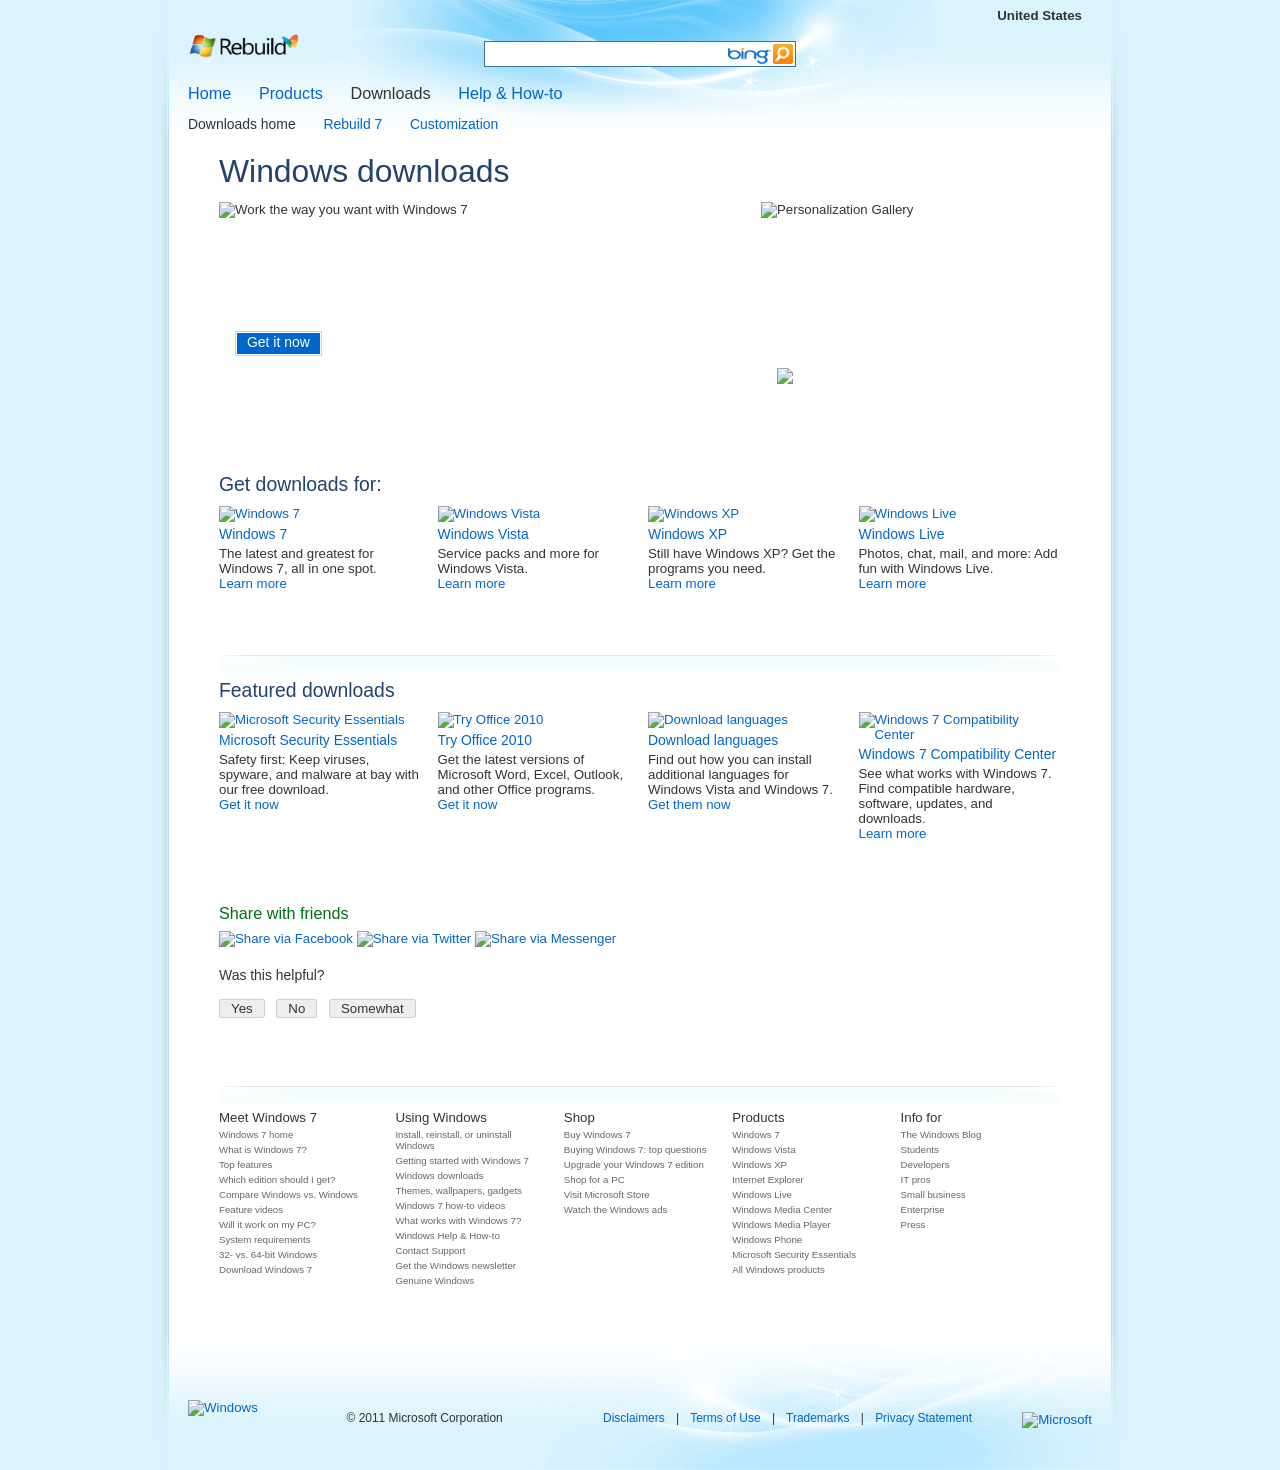
==== rebuild/downloads/index.html @ 837aa18d "Add downloads page, favicon and nav updates Add favicon and new Downloads section for the Rebuild si" ====
<!DOCTYPE html>
<html xmlns="http://www.w3.org/1999/xhtml" lang="en-US" xml:lang="en-US">
  <head>
    <title> Rebuild Downloads | The Rebuild Project </title>
    <link rel="icon" href="/favicon.ico" type="image/png">   
    <meta http-equiv="Content-Type" content="text/html; charset=utf-8" />
    <link rel="stylesheet" type="text/css" href="/styles/windows7_site_ie_ltr.css" />
    <link rel="stylesheet" type="text/css" href="/styles/downloads/15d2470f-0fcf-45e9-bf5b-c943236a61cf_126.css" />
    <link rel="stylesheet" type="text/css" href="/styles/downloads/35daffc2-97b1-4595-95f0-b94ac1653877_8.css" />
    <link rel="stylesheet" type="text/css" href="/styles/downloads/88666cc6-d578-45c8-baf0-89d3837f41c3_89.css" />
    <meta name="MS.PageId" content="369164" />
    <meta name="MS.PageVer" content="117" />
    <meta name="MS.CustomSitescope" content="[mswindowswol2dev];[mswindowswoldev]" />
    <meta name="MS.Nav.Level" content="2" />
    <meta name="MS.Nav.Channel" content="Downloads" />
    <meta name="MS.Culture" content="en-US" />
    <meta name="Search.os" content="Windows" />
    <meta name="Search.Product" content="eADQiInternet Explorer 8XVcnh" />
    <meta name="Search.Product" content="eADQiWindows 7XVcnh" />
    <meta name="Search.Product" content="eADQiWindows VistaXVcnh" />
    <meta name="Search.AppliesTo" content="WOL" />
    <meta name="Search.PageTitle" content="Windows downloads" />
    <meta name="Description" content="Get free downloads for Windows 7, Windows Vista, Windows XP, and Internet Explorer. Download Windows Live Essentials and do even more with your PC." />
  </head>
  <body>
    <div id="bodyContainer">
      <div id="bodyBorderLeft">
        <div id="bodyBorderLeftTopCap"></div>
        <div id="bodyBorderLeftBotCap"></div>
      </div>
      <div id="bodyContainerBgOutTop">
        <div id="bodyContainerBgInTop"></div>
      </div>
      <div id="bodyHeader">
        <div ms.exid="header" id="Header" logginginteractiontypeid="29">
          <a id="TopOfPageTarget"></a>
          <div id="HeaderTop">
            <div id="HeaderLocaleChooser">
              <span id="LC_CurrentLocale">United States</span>
            </div>
          </div>
          <div id="HeaderBottom">
            <div id="HeaderWinLogo">
              <a id="HeaderWinLogo_href" title="Windows" href="/">
                <img alt="Windows" width="122" height="24" src="/images/logos/rebuildblack.png" />
              </a>
            </div>
            <a id="SkipToContentPane" href="#bodyContentPane">Skip to content pane</a>
            <div class="SearchQuery">
              <form action="#" method="get" class="SearchQuery" id="IDF_SearchQueryForm_1">
                <input type="text" name="q" class="SearchQueryTextInput" title="Search this website" value="" onfocus="this.HasFocus = true;" onblur="this.HasFocus = false;" autocomplete="off" maxlength="500" />
                <input type="hidden" name="prd" class="SearchQueryFilterInput" title="" value="" maxlength="500" />
                <div class="SearchBoxBrand">
                  <img src="/images/main/gl_horizontal_grad_search.png" alt="bing" title="bing" />
                </div>
                <a class="HighContrastSearchQuerySubmit" onclick="$('#IDF_SearchQueryForm_1').submit();return false;" title="Search" href="#">
                  <img src="/images/main/gl_horizontal_grad_search.png" alt="Search" title="Search" />
                </a>
                <input type="submit" class="SearchQuerySubmit" title="Search" value="" />
                <div class="SearchQueryBoxBackgroundLevel1"> Search this website </div>
                <div class="SearchQueryBoxBackgroundLevel2"></div>
              </form>
            </div>
          </div>
        </div>
      </div>
      <div id="bodyNavBar">
        <div ms.exid="nav" ms.cid="111106" ms.cver="633" ms.nav.secondary="DownloadsV2" ms.nav.tertiary="DownloadsV2Home">
          <div class="navLine1Container">
            <div class="navMenuContainer" logginginteractiontypeid="2">
              <div class="navMenu">
                <span class="menuTitleEmpty">
                  <a class="menuTitleLink" href="/">Home​</a>
                </span>
                <!-- <span class="menuTitle">
                  <a class="menuTitleLink" href="https://web.archive.org/web/20111201091116/http://windows.microsoft.com/en-US/windows/explore">Explore Windows​</a>
                  <div class="menuTitleUnderline"></div>
                  <div class="menuGroupWrapper" logginginteractiontypeid="3">
                    <div class="menuGroupWrapperInner">
                      <div class="menuGroup">
                        <a class="menuItemLink" href="https://web.archive.org/web/20111201091116/http://windows.microsoft.com/en-US/windows/explore/get-to-know">Get to know Windows​</a>
                        <a class="menuItemLink" href="https://web.archive.org/web/20111201091116/http://windows.microsoft.com/en-US/windows/explore/photos-videos">Photos &amp; videos​</a>
                        <a class="menuItemLink" href="https://web.archive.org/web/20111201091116/http://windows.microsoft.com/en-US/windows/explore/tv-movies">TV &amp; movies​</a>
                        <a class="menuItemLink" href="https://web.archive.org/web/20111201091116/http://windows.microsoft.com/en-US/windows/explore/music">Music​</a>
                        <a class="menuItemLink" href="https://web.archive.org/web/20111201091116/http://windows.microsoft.com/en-US/windows/explore/games">Games​</a>
                        <a class="menuItemLink" href="https://web.archive.org/web/20111201091116/http://windows.microsoft.com/en-US/windows/explore/email-chat">Email &amp; chat​</a>
                        <a class="menuItemLink" href="https://web.archive.org/web/20111201091116/http://windows.microsoft.com/en-US/windows/explore/productivity">Productivity​</a>
                        <a class="menuItemLink" href="https://web.archive.org/web/20111201091116/http://windows.microsoft.com/en-US/windows/explore/pc-health">PC health​</a>
                        <a class="menuItemLink" href="https://web.archive.org/web/20111201091116/http://windows.microsoft.com/en-US/windows/explore/home-networking">Home networking​</a>
                        <a class="menuItemLink" href="https://web.archive.org/web/20111201091116/http://windows.microsoft.com/en-US/windows/explore/work-from-anywhere">Work from anywhere​</a>
                      </div>
                    </div>
                    <div class="dropdownGradientContainer">
                      <div class="dropdownGradient"></div>
                    </div>
                    <div class="menuGroupWrapperShadow"></div>
                  </div>
                </span> -->
                <span class="menuTitle">
                <a class="menuTitleLink" href="https://web.archive.org/web/20100116182746/http://windows.microsoft.com/en-US/windows/products">Products</a>
                <div class="menuTitleUnderline"></div>
                <div class="menuGroupWrapper" logginginteractiontypeid="3">
                  <div class="menuGroupWrapperInner">
                    <div class="menuGroup">
                      <a class="menuItemLink" href="/rebuild/products/rebuild7/what-is/">Rebuild 7</a>
                      <!-- <a class="menuItemLink" href="https://web.archive.org/web/20100116182746/http://windows.microsoft.com/en-US/windows-vista/products/home">Windows Vista</a>
                      <a class="menuItemLink" href="https://web.archive.org/web/20100116182746/http://windows.microsoft.com/en-US/windows/products/windows-xp">Windows XP</a>
                      <a class="menuItemLink" href="https://web.archive.org/web/20100116182746/http://windows.microsoft.com/en-US/windows/products/internet-explorer">Internet Explorer</a>
                      <a class="menuItemLink" href="https://web.archive.org/web/20100116182746/http://windows.microsoft.com/en-US/windows/products/windows-live">Windows Live</a>
                      <a class="menuItemLink" href="https://web.archive.org/web/20100116182746/http://windows.microsoft.com/en-US/windows/products/windows-phone">Windows Phone</a> -->
                    </div>
                  </div>
                  <div class="dropdownGradientContainer">
                    <div class="dropdownGradient"></div>
                  </div>
                  <div class="menuGroupWrapperShadow"></div>
                </div>
              </span>
                <!-- <span class="menuTitleEmpty">
                  <a class="menuTitleLink" href="https://web.archive.org/web/20111201091116/http://windows.microsoft.com/en-US/windows/shop">Shop​</a>
                </span> -->
                <span class="menuTitle">
                  <a class="menuTitleLinkSelected" href="https://web.archive.org/web/20111201091116/http://windows.microsoft.com/en-US/windows/downloads">Downloads​</a>
                  <div class="menuTitleUnderline"></div>
                  <div class="menuGroupWrapper" logginginteractiontypeid="3">
                    <div class="menuGroupWrapperInner">
                      <div class="menuGroup">
                        <a class="menuItemLinkSelected" href="/rebuild/downloads/">Download center</a>
                        <a class="menuItemLink" href="/rebuild/downloads/rebuild-7/">Rebuild 7</a>
                        <a class="menuItemLink" href="/rebuild/downloads/customization/">Customization</a>
                      </div>
                      <!-- <div class="menuGroupAdditional">
                        <a class="menuItemLink" href="https://web.archive.org/web/20111201091116/http://windows.microsoft.com/en-US/internet-explorer/downloads/ie">Internet Explorer​</a>
                      </div> -->
                      <!-- <div class="menuGroupAdditional">
                        <a class="menuItemLink" href="https://web.archive.org/web/20111201091116/http://windows.microsoft.com/en-US/windows/downloads/personalize">Personalization Gallery home​</a>
                        <a class="menuItemLink" href="https://web.archive.org/web/20111201091116/http://windows.microsoft.com/en-US/windows/downloads/personalize/themes">Windows 7 themes​</a>
                        <a class="menuItemLink" href="https://web.archive.org/web/20111201091116/http://windows.microsoft.com/en-US/windows/downloads/personalize/wallpaper-desktop-background">Desktop backgrounds​</a>
                        <a class="menuItemLink" href="https://web.archive.org/web/20111201091116/http://windows.microsoft.com/en-US/windows/downloads/personalize/gadgets">Gadgets​</a>
                      </div> -->
                      <!-- <div class="menuGroupAdditional">
                        <a class="menuItemLink" href="https://web.archive.org/web/20111201091116/http://windows.microsoft.com/en-US/windows/downloads/languages">Languages​</a>
                      </div> -->
                      <div class="menuGroupAdditional">
                        <a class="menuItemLink" href="/rebuild/downloads/service-packs/">Service Packs</a>
                      </div>
                    </div>
                    <div class="dropdownGradientContainer">
                      <div class="dropdownGradient"></div>
                    </div>
                    <div class="menuGroupWrapperShadow"></div>
                  </div>
                </span>
                <span class="menuTitle">
                  <a class="menuTitleLink" href="https://web.archive.org/web/20111201091116/http://windows.microsoft.com/en-US/windows/help">Help &amp; How-to​</a>
                  <div class="menuTitleUnderline"></div>
                  <div class="menuGroupWrapper" logginginteractiontypeid="3">
                    <div class="menuGroupWrapperInner">
                      <div class="menuGroup">
                        <a class="menuItemLink" href="https://web.archive.org/web/20111201091116/http://windows.microsoft.com/en-US/windows7/help">Windows 7​</a>
                        <a class="menuItemLink" href="https://web.archive.org/web/20111201091116/http://windows.microsoft.com/en-US/windows-vista/help">Windows Vista​</a>
                        <a class="menuItemLink" href="https://web.archive.org/web/20111201091116/http://windows.microsoft.com/en-US/windows/help/windows-xp">Windows XP​</a>
                        <a class="menuItemLink" href="https://web.archive.org/web/20111201091116/http://windows.microsoft.com/en-US/internet-explorer/help">Internet Explorer​</a>
                        <a class="menuItemLink" href="https://web.archive.org/web/20111201091116/http://explore.live.com/windows-live-help-center">Windows Live​</a>
                        <a class="menuItemLink" href="https://web.archive.org/web/20111201091116/http://windows.microsoft.com/en-US/windows/help/windows-media-center">Windows Media Center​</a>
                        <a class="menuItemLink" href="https://web.archive.org/web/20111201091116/http://windows.microsoft.com/en-US/windows/help/windows-media-player/using">Windows Media Player​</a>
                        <a class="menuItemLink" href="https://web.archive.org/web/20111201091116/http://www.microsoft.com/windowsphone/en-us/howto/wp7/default.aspx">Windows Phone​</a>
                        <a class="menuItemLink" href="https://web.archive.org/web/20111201091116/http://windows.microsoft.com/en-US/windows/products/security-essentials/support">Microsoft Security Essentials​</a>
                      </div>
                      <div class="menuGroupAdditional">
                        <a class="menuItemLink" href="https://web.archive.org/web/20111201091116/http://windows.microsoft.com/en-US/windows/help/community">Windows Community​</a>
                      </div>
                      <div class="menuGroupAdditional">
                        <a class="menuItemLink" href="https://web.archive.org/web/20111201091116/http://windows.microsoft.com/en-US/windows/help/accessibility">Windows Accessibility​</a>
                      </div>
                    </div>
                    <div class="dropdownGradientContainer">
                      <div class="dropdownGradient"></div>
                    </div>
                    <div class="menuGroupWrapperShadow"></div>
                  </div>
                </span>
              </div>
            </div>
          </div>
          <div class="navLine2Container">
            <div class="navMenuContainer" logginginteractiontypeid="28">
              <div class="navMenu">
                <span class="menuTitleEmpty">
                  <a class="menuTitleLinkSelected" href="https://web.archive.org/web/20111201091116/http://windows.microsoft.com/en-US/windows/downloads">Downloads home​</a>
                </span>
                <span class="menuTitleEmpty">
                  <a class="menuTitleLink" href="/rebuild/downloads/rebuild-7/">Rebuild 7​</a>
                </span>
                <span class="menuTitleEmpty">
                  <a class="menuTitleLink" href="/rebuild/downloads/customization/">Customization​</a>
                </span>
                <!-- <span class="menuTitleEmpty">
                  <a class="menuTitleLink" href="https://web.archive.org/web/20111201091116/http://windows.microsoft.com/en-US/windows/downloads/windows-xp">Windows XP​</a>
                </span>
                <span class="menuTitleEmpty">
                  <a class="menuTitleLink" href="https://web.archive.org/web/20111201091116/http://windows.microsoft.com/en-US/windows/downloads/windows-live">Windows Live​</a>
                </span> -->
              </div>
            </div>
          </div>
        </div>
      </div>
      <div id="bodyContentPane">
        <form action="/web/20111201091116/http://windows.microsoft.com/en-US/windows/downloads" id="aspnetForm" method="post" name="aspnetForm">
          <input type="hidden" name="__VIEWSTATE" id="__VIEWSTATE" value="/wEPDwUKMTQ0NzY0OTYxOWRk2D5oQDyf9hIKgRSXv61niWr+O30=" />
          <script src="https://web.archive.org/web/20111201091116js_/http://ajax.microsoft.com/ajax/4.0/1/MicrosoftAjax.js" type="text/javascript"></script>
          <script src="https://web.archive.org/web/20111201091116js_/http://ajax.aspnetcdn.com/ajax/jQuery/jquery-1.5.2.min.js" type="text/javascript"></script>
          <script src="/web/20111201091116js_/http://windows.microsoft.com/Scripts/3.2/s_code.js" type="text/javascript"></script>
          <script src="/web/20111201091116js_/http://windows.microsoft.com/Scripts/3.2/webtrends.js" type="text/javascript"></script>
          <script src="/web/20111201091116js_/http://windows.microsoft.com/Scripts/3.2/wol.cookies.js" type="text/javascript"></script>
          <script src="/web/20111201091116js_/http://windows.microsoft.com/Scripts/3.2/wol.common.js?v=3.4.1" type="text/javascript"></script>
          <script src="https://web.archive.org/web/20111201091116js_/http://js.microsoft.com/library/svy/windows/broker.js" type="text/javascript"></script>
          <script src="https://web.archive.org/web/20111201091116js_/http://ads1.msn.com/library/dap.js" type="text/javascript"></script>
          <input type="hidden" name="__EVENTVALIDATION" id="__EVENTVALIDATION" value="/wEWBgKcwsDoDwL12pCiDQLnpIGsAgK3muPnAwLngo9LApCa+N0NSOCfHbH0yUdIpiIZyTRK1WPGNrY=" />
          <div class="sectionTop" id="S01">
            <div id="ctl00_FormlessContentPlaceholder_ContentPlaceholder_C01" class="containerFullWidth">
              <div class="PageTitle">
                <h1 class="PageTitle" id="IDF_SystemTitleElement_1">Windows downloads</h1>
              </div>
            </div>
          </div>
          <div class="sectionMiddle" id="S02">
            <div id="ctl00_FormlessContentPlaceholder_ContentPlaceholder_C02" class="containerReadingNear">
              <div class="contentContainer" ms.exid="render" ms.cid="603263" ms.cver="67">
                <script type="text/javascript">
                  //
                  < ![CDATA[link_expandAllText = 'Show all'; link_collapseAllText = 'Hide all';
                      //]]>
                </script>
                <div class="topic_body_full contentPiece">
                  <div class="section_oly" style="width:527px;">
                    <div class="section_oly-min-height" style="height:250px;"></div>
                    <div class="section_oly-bg" style="height:250px;">
                      <img class="embedObject" src="https://web.archive.org/web/20111201091116im_/http://res2.windows.microsoft.com/resbox/en/Windows 7/main/96f5bc09-0d8f-4993-b92e-761df80194b1_13.jpg" alt="Work the way you want with Windows 7" title="Work the way you want with Windows 7" height="250" width="527" data-id="pageContainer2_ID0EBBDBBBBA" />
                    </div>
                    <div style="min-height:250px;">
                      <div class="section_oly-aml section_oly-aml-near section_oly-aml-light" title="">
                        <h3 class="title_section">
                          <span class="para lastElement">
                            <br /> Work the way <br />you want with <br />
                            <span class="notLocalizable">Windows 7</span>
                            <br />
                            <br />
                          </span>
                        </h3>
                        <span class="section_section-button-standard button lastElement">
                          <a href="https://web.archive.org/web/20111201091116/http://windows.microsoft.com/en-US/windows/shop" class="navigationLink" data-id="pageContainer2_ID0EBBBBBBBBBA">Get it now</a>
                        </span>
                      </div>
                    </div>
                    <div class="section_oly-min-height-clear"></div>
                  </div>
                </div>
              </div>
            </div>
            <div id="ctl00_FormlessContentPlaceholder_ContentPlaceholder_C03" class="containerRelatedFar">
              <div class="contentContainer" ms.exid="render" ms.cid="593285" ms.cver="94">
                <script type="text/javascript">
                  //
                  < ![CDATA[link_expandAllText = 'Show all'; link_collapseAllText = 'Hide all';
                      //]]>
                </script>
                <div class="topic_body_full contentPiece">
                  <div class="section_oly" style="width:290px;">
                    <div class="section_oly-min-height" style="height:250px;"></div>
                    <div class="section_oly-bg" style="height:250px;">
                      <img class="embedObject" src="https://web.archive.org/web/20111201091116im_/http://res2.windows.microsoft.com/resbox/en/Windows 7/main/4cf6ea38-de23-4d13-84ab-5b7cd56ab67f_67.jpg" alt="Personalization Gallery" title="Personalization Gallery" height="250" width="290" data-id="pageContainer3_ID0EBBDBBBBA" />
                    </div>
                    <div style="min-height:250px;">
                      <div class="section_oly-aml section_oly-aml-full section_oly-aml-light" title="">
                        <div class="para lastElement lastElement">
                          <br />
                          <br />
                          <br />
                          <br />
                          <br />
                          <br />
                          <br />
                          <br />
                          <br />
                          <br />
                          <img class="embedObject" src="https://web.archive.org/web/20111201091116im_/http://res1.windows.microsoft.com/resbox/en-US/Windows 7/main/4ebf7f5e-0cbf-4a19-a89d-f812c5d7704a_0.png" alt="Arrow icon" title="Arrow icon" height="12" width="12" data-id="pageContainer3_ID0EKBBBBBBA" />
                          <a href="https://web.archive.org/web/20111201091116/http://windows.microsoft.com/en-US/windows/downloads/personalize" class="navigationLink" data-id="pageContainer3_ID0EIBBBBBBA">Personalization Gallery</a>
                          <br /> Find <a href="https://web.archive.org/web/20111201091116/http://windows.microsoft.com/en-US/windows/downloads/personalize/gadgets" class="navigationLink" data-id="pageContainer3_ID0EFBBBBBBA">gadgets</a>, <a href="https://web.archive.org/web/20111201091116/http://windows.microsoft.com/en-US/windows/downloads/personalize/themes" class="navigationLink" data-id="pageContainer3_ID0EDBBBBBBA">themes</a>, and <a href="https://web.archive.org/web/20111201091116/http://windows.microsoft.com/en-US/windows/downloads/personalize/wallpaper-desktop-background" class="navigationLink" data-id="pageContainer3_ID0EBBBBBBBA">wallpapers</a>.
                        </div>
                      </div>
                    </div>
                    <div class="section_oly-min-height-clear"></div>
                  </div>
                </div>
              </div>
            </div>
          </div>
          <div class="sectionBottom" id="S03">
            <div id="ctl00_FormlessContentPlaceholder_ContentPlaceholder_C04" class="containerFullWidth">
              <div class="contentContainer" ms.exid="render" ms.cid="603697" ms.cver="69">
                <script type="text/javascript">
                  //
                  < ![CDATA[link_expandAllText = 'Show all'; link_collapseAllText = 'Hide all';
                      //]]>
                </script>
                <div class="topic_body_full contentPiece">
                  <div class="section sectionNormal">
                    <h2 class="title_section"> Get downloads for:</h2>
                    <div class=""></div>
                  </div>
                  <div class="defaultTableBlock">
                    <table class="section_section-grid-4col-near grid-near" summary="">
                      <tbody>
                        <tr>
                          <td class="grid grid-first">
                            <div class="section_section-product">
                              <div class="image">
                                <a href="https://web.archive.org/web/20111201091116/http://windows.microsoft.com/en-US/windows/downloads/windows-7" class="navigationLink" data-id="pageContainer4_ID0EBBBDHBJBBA">
                                  <img class="embedObject" src="https://web.archive.org/web/20111201091116im_/http://res1.windows.microsoft.com/resbox/en/Windows 7/main/70f50ccb-dbe0-45f0-9d55-f6d79910ab64_7.jpg" alt="Windows 7" title="Windows 7" height="112" width="192" data-id="pageContainer4_ID0EBDBBBDHBJBBA" />
                                </a>
                              </div>
                              <h2 class="title_section">
                                <span class="phrase">
                                  <a href="https://web.archive.org/web/20111201091116/http://windows.microsoft.com/en-US/windows/downloads/windows-7" class="navigationLink" data-id="pageContainer4_ID0EBBFHBJBBA">
                                    <span class="notLocalizable">Windows 7</span>
                                  </a>
                                </span>
                              </h2>
                              <p class="description"> The latest and greatest for <span class="notLocalizable">Windows 7</span>, all in one spot. <br />
                                <a href="https://web.archive.org/web/20111201091116/http://windows.microsoft.com/en-US/windows/downloads/windows-7" class="navigationLink" data-id="pageContainer4_ID0EABHBJBBA">Learn more</a>
                              </p>
                            </div>
                          </td>
                          <td class="grid grid-mid">
                            <div class="section_section-product">
                              <div class="image">
                                <a href="https://web.archive.org/web/20111201091116/http://windows.microsoft.com/en-US/windows/downloads/windows-vista" class="navigationLink" data-id="pageContainer4_ID0EBBBDFBJBBA">
                                  <img class="embedObject" src="https://web.archive.org/web/20111201091116im_/http://res1.windows.microsoft.com/resbox/en/Windows 7/main/17b0ec9c-6138-4f44-9f03-08f98db1cb38_7.jpg" alt="Windows Vista" title="Windows Vista" height="112" width="192" data-id="pageContainer4_ID0EBDBBBDFBJBBA" />
                                </a>
                              </div>
                              <h2 class="title_section">
                                <span class="phrase">
                                  <a href="https://web.archive.org/web/20111201091116/http://windows.microsoft.com/en-US/windows/downloads/windows-vista" class="navigationLink" data-id="pageContainer4_ID0EBBFFBJBBA">
                                    <span class="notLocalizable">Windows Vista</span>
                                  </a>
                                </span>
                              </h2>
                              <p class="description"> Service packs and more for <span class="notLocalizable">Windows Vista</span>. <br />
                                <a href="https://web.archive.org/web/20111201091116/http://windows.microsoft.com/en-US/windows/downloads/windows-vista" class="navigationLink" data-id="pageContainer4_ID0EABFBJBBA">Learn more</a>
                              </p>
                            </div>
                          </td>
                          <td class="grid grid-mid">
                            <div class="section_section-product">
                              <div class="image">
                                <a href="https://web.archive.org/web/20111201091116/http://windows.microsoft.com/en-US/windows/downloads/windows-xp" class="navigationLink" data-id="pageContainer4_ID0EBBBDDBJBBA">
                                  <img class="embedObject" src="https://web.archive.org/web/20111201091116im_/http://res2.windows.microsoft.com/resbox/en/Windows 7/main/1f5d736c-8b56-4546-9d14-5518494bfaed_7.jpg" alt="Windows XP" title="Windows XP" height="112" width="192" data-id="pageContainer4_ID0EBDBBBDDBJBBA" />
                                </a>
                              </div>
                              <h2 class="title_section">
                                <span class="phrase">
                                  <a href="https://web.archive.org/web/20111201091116/http://windows.microsoft.com/en-US/windows/downloads/windows-xp" class="navigationLink" data-id="pageContainer4_ID0EBBFDBJBBA">
                                    <span class="notLocalizable">Windows XP</span>
                                  </a>
                                </span>
                              </h2>
                              <p class="description"> Still have <span class="notLocalizable">Windows XP</span>? Get the programs you need. <br />
                                <a href="https://web.archive.org/web/20111201091116/http://windows.microsoft.com/en-US/windows/downloads/windows-xp" class="navigationLink" data-id="pageContainer4_ID0EABDBJBBA">Learn more</a>
                              </p>
                            </div>
                          </td>
                          <td class="grid grid-last">
                            <div class="section_section-product">
                              <div class="image">
                                <a href="https://web.archive.org/web/20111201091116/http://windows.microsoft.com/en-US/windows/downloads/windows-live" class="navigationLink" data-id="pageContainer4_ID0EBBBDBBJBBA">
                                  <img class="embedObject" src="https://web.archive.org/web/20111201091116im_/http://res1.windows.microsoft.com/resbox/en/Windows 7/main/eb2edde9-44cf-4acb-9e6a-bd77eec0d513_7.jpg" alt="Windows Live" title="Windows Live" height="112" width="192" data-id="pageContainer4_ID0EBDBBBDBBJBBA" />
                                </a>
                              </div>
                              <h2 class="title_section">
                                <span class="phrase">
                                  <a href="https://web.archive.org/web/20111201091116/http://windows.microsoft.com/en-US/windows/downloads/windows-live" class="navigationLink" data-id="pageContainer4_ID0EBBFBBJBBA">
                                    <span class="notLocalizable">Windows Live</span>
                                  </a>
                                </span>
                              </h2>
                              <p class="description"> Photos, chat, mail, and more: Add fun with <span class="notLocalizable">Windows Live</span>. <br />
                                <a href="https://web.archive.org/web/20111201091116/http://windows.microsoft.com/en-US/windows/downloads/windows-live" class="navigationLink" data-id="pageContainer4_ID0EABBBJBBA">Learn more</a>
                              </p>
                            </div>
                          </td>
                        </tr>
                      </tbody>
                    </table>
                  </div>
                  <div class="section-gradient-top">
                    <div class="nearCap"></div>
                    <div class="farCap"></div>
                  </div>
                  <div class="section sectionNormal">
                    <h2 class="title_section">Featured downloads</h2>
                    <div class=""></div>
                  </div>
                  <div class="defaultTableBlock">
                    <table class="section_section-grid-4col-near grid-near" summary="">
                      <tbody>
                        <tr>
                          <td class="grid grid-first">
                            <div class="section_section-product">
                              <div class="image">
                                <a href="https://web.archive.org/web/20111201091116/http://go.microsoft.com/fwlink/?LinkId=169198" class="navigationLink" data-id="pageContainer4_ID0EBBBDHBDBBA">
                                  <img class="embedObject" src="https://web.archive.org/web/20111201091116im_/http://res2.windows.microsoft.com/resbox/en/Windows 7/main/9618c1d5-6da8-47f2-b060-fce28fa42c07_17.jpg" alt="Microsoft Security Essentials" title="Microsoft Security Essentials" height="112" width="192" data-id="pageContainer4_ID0EBDBBBDHBDBBA" />
                                </a>
                              </div>
                              <h2 class="title_section">
                                <span class="phrase">
                                  <a href="https://web.archive.org/web/20111201091116/http://go.microsoft.com/fwlink/?LinkId=169198" class="navigationLink" data-id="pageContainer4_ID0EBBFHBDBBA">
                                    <span class="notLocalizable">Microsoft</span> Security Essentials </a>
                                </span>
                              </h2>
                              <p class="description"> Safety first: Keep viruses, spyware, and malware at bay with our free download. <br />
                                <a href="https://web.archive.org/web/20111201091116/http://go.microsoft.com/fwlink/?LinkId=169198" class="navigationLink" data-id="pageContainer4_ID0EABHBDBBA">Get it now</a>
                              </p>
                            </div>
                          </td>
                          <td class="grid grid-mid">
                            <div class="section_section-product">
                              <div class="image">
                                <a href="https://web.archive.org/web/20111201091116/http://go.microsoft.com/fwlink/?LinkID=178655" class="navigationLink" data-id="pageContainer4_ID0EBBBDFBDBBA">
                                  <img class="embedObject" src="https://web.archive.org/web/20111201091116im_/http://res1.windows.microsoft.com/resbox/en/Windows 7/main/869e10bd-d045-4447-aa71-2155f60197cc_19.jpg" alt="Try Office 2010" title="Try Office 2010" height="112" width="192" data-id="pageContainer4_ID0EBDBBBDFBDBBA" />
                                </a>
                              </div>
                              <h2 class="title_section">
                                <span class="phrase">
                                  <a href="https://web.archive.org/web/20111201091116/http://go.microsoft.com/fwlink/?LinkID=178655" class="navigationLink" data-id="pageContainer4_ID0EBBFFBDBBA"> Try Office 2010</a>
                                </span>
                              </h2>
                              <p class="description"> Get the latest versions of <span class="notLocalizable">Microsoft</span> Word, <span class="notLocalizable">Excel</span>, <span class="notLocalizable">Outlook</span>, and other Office programs. <br />
                                <a href="https://web.archive.org/web/20111201091116/http://go.microsoft.com/fwlink/?LinkID=178655" class="navigationLink" data-id="pageContainer4_ID0EABFBDBBA">Get it now</a>
                              </p>
                            </div>
                          </td>
                          <td class="grid grid-mid">
                            <div class="section_section-product">
                              <div class="image">
                                <a href="https://web.archive.org/web/20111201091116/http://windows.microsoft.com/en-US/windows/downloads/languages" class="navigationLink" data-id="pageContainer4_ID0EBBBDDBDBBA">
                                  <img class="embedObject" src="https://web.archive.org/web/20111201091116im_/http://res2.windows.microsoft.com/resbox/en/Windows 7/main/9b69eb27-6083-43ad-81c7-ef811fd89a92_6.jpg" alt="Download languages" title="Download languages" height="112" width="192" data-id="pageContainer4_ID0EBDBBBDDBDBBA" />
                                </a>
                              </div>
                              <h2 class="title_section">
                                <span class="phrase">
                                  <a href="https://web.archive.org/web/20111201091116/http://windows.microsoft.com/en-US/windows/downloads/languages" class="navigationLink" data-id="pageContainer4_ID0EBBFDBDBBA"> Download languages</a>
                                </span>
                              </h2>
                              <p class="description"> Find out how you can install additional languages for <span class="notLocalizable">Windows Vista</span> and <span class="notLocalizable">Windows 7</span>. <br />
                                <a href="https://web.archive.org/web/20111201091116/http://windows.microsoft.com/en-US/windows/downloads/languages" class="navigationLink" data-id="pageContainer4_ID0EABDBDBBA">Get them now</a>
                              </p>
                            </div>
                          </td>
                          <td class="grid grid-last">
                            <div class="section_section-product">
                              <div class="image">
                                <a href="https://web.archive.org/web/20111201091116/http://go.microsoft.com/fwlink/?LinkID=207129" class="navigationLink" data-id="pageContainer4_ID0EBBBDBBDBBA">
                                  <img class="embedObject" src="https://web.archive.org/web/20111201091116im_/http://res2.windows.microsoft.com/resbox/en/Windows 7/main/c29603a6-bac6-4622-a914-035abdc13a6d_20.jpg" alt="Windows 7 Compatibility Center" title="Windows 7 Compatibility Center" height="112" width="192" data-id="pageContainer4_ID0EBDBBBDBBDBBA" />
                                </a>
                              </div>
                              <h2 class="title_section">
                                <span class="phrase">
                                  <a href="https://web.archive.org/web/20111201091116/http://go.microsoft.com/fwlink/?LinkID=207129" class="navigationLink" data-id="pageContainer4_ID0EBBFBBDBBA">
                                    <span class="notLocalizable">Windows 7</span> Compatibility Center </a>
                                </span>
                              </h2>
                              <p class="description"> See what works with <span class="notLocalizable">Windows 7</span>. Find compatible hardware, software, updates, and downloads. <br />
                                <a href="https://web.archive.org/web/20111201091116/http://go.microsoft.com/fwlink/?LinkID=207129" class="navigationLink" data-id="pageContainer4_ID0EABBBDBBA">Learn more</a>
                              </p>
                            </div>
                          </td>
                        </tr>
                      </tbody>
                    </table>
                  </div>
                  <div class="section sectionNormal lastElement">
                    <div class="">
                      <div class="section sectionNormal lastElement">
                        <h3 class="title_section"> Share with friends </h3>
                        <div class="">
                          <p class="para lastElement">
                            <a href="https://web.archive.org/web/20111201091116/http://www.facebook.com/sharer.php?u=http://windows.microsoft.com/en-US/windows/downloads/&amp;t=Windows Downloads" class="navigationLink" target="_blank" data-id="pageContainer4_ID0EFBBBBBBA">
                              <img class="embedObject" src="https://web.archive.org/web/20111201091116im_/http://res2.windows.microsoft.com/resbox/en/Windows 7/main/47223ddc-621d-43b3-89aa-f422d5e56932_0.png" alt="Share via Facebook" title="Share via Facebook" height="22" width="22" data-id="pageContainer4_ID0EBDFBBBBBBA" />
                            </a>
                            <a href="https://web.archive.org/web/20111201091116/http://twitter.com/home?status=http://windows.microsoft.com/en-US/windows/downloads/&amp;title=Windows Downloads" class="navigationLink" target="_blank" data-id="pageContainer4_ID0EDBBBBBBA">
                              <img class="embedObject" src="https://web.archive.org/web/20111201091116im_/http://res2.windows.microsoft.com/resbox/en/Windows 7/main/bac961fb-c616-4b8b-9d51-627e49a1e728_0.png" alt="Share via Twitter" title="Share via Twitter" height="22" width="22" data-id="pageContainer4_ID0EBDDBBBBBBA" />
                            </a>
                            <a href="https://web.archive.org/web/20111201091116/http://profile.live.com/badge/?url=http://windows.microsoft.com/en-US/windows/downloads/&amp;title=Windows Downloads&amp;description=Get free downloads for Windows 7, Windows Vista, Windows XP, and Internet Explorer. Download Windows Live Essentials and do even more with your PC.&amp;screenshot=http://res2.windows.microsoft.com/resbox/en/Windows%207/main/e/b/eb8943df-05e1-4ae0-abb2-18677a2b4b71/eb8943df-05e1-4ae0-abb2-18677a2b4b71.jpg" class="navigationLink" target="_blank" data-id="pageContainer4_ID0EBBBBBBBA">
                              <img class="embedObject" src="https://web.archive.org/web/20111201091116im_/http://res1.windows.microsoft.com/resbox/en/Windows 7/main/04cfc164-66b4-41ed-bfdf-c0fd352a6715_10.jpg" alt="Share via Messenger" title="Share via Messenger" height="22" width="22" data-id="pageContainer4_ID0EBDBBBBBBBA" />
                            </a>
                          </p>
                        </div>
                      </div>
                    </div>
                  </div>
                </div>
              </div>
            </div>
          </div>
          <div class="sectionBottom" id="S04">
            <div id="ctl00_FormlessContentPlaceholder_ContentPlaceholder_C05" class="containerThreeFourthNear">
              <div id="feedbackControlBody">
                <div id="ctl00_FormlessContentPlaceholder_ContentPlaceholder_B05_ctl00_ratingPanel" class="feedbackRatingPanel">
                  <div class="feedbackLayout">
                    <span id="ctl00_FormlessContentPlaceholder_ContentPlaceholder_B05_ctl00_ratingPromptLabel" class="feedbackRatingPromptLabel">Was this helpful&#63;</span>
                    <a id="ctl00_FormlessContentPlaceholder_ContentPlaceholder_B05_ctl00_ratingExplanationLink" class="feedbackRatingExplanationLink" style="display:none;"></a>
                  </div>
                  <div class="feedbackLayout">
                    <input type="submit" name="ctl00$FormlessContentPlaceholder$ContentPlaceholder$B05$ctl00$ratingYesButton" value="Yes" onclick="processRatingClick('1', 'ctl00_FormlessContentPlaceholder_ContentPlaceholder_B05_ctl00_ratingPanel', 'ctl00_FormlessContentPlaceholder_ContentPlaceholder_B05_ctl00_commentPanel', 'ctl00_FormlessContentPlaceholder_ContentPlaceholder_B05_ctl00_commentPromptLabel', 'ctl00_FormlessContentPlaceholder_ContentPlaceholder_B05_ctl00_commentYesButton', 'ctl00_FormlessContentPlaceholder_ContentPlaceholder_B05_ctl00_commentNoButton');return false;" id="ctl00_FormlessContentPlaceholder_ContentPlaceholder_B05_ctl00_ratingYesButton" class="feedbackRatingButton" disabled="disabled" />
                    <input type="submit" name="ctl00$FormlessContentPlaceholder$ContentPlaceholder$B05$ctl00$ratingNoButton" value="No" onclick="processRatingClick('0', 'ctl00_FormlessContentPlaceholder_ContentPlaceholder_B05_ctl00_ratingPanel', 'ctl00_FormlessContentPlaceholder_ContentPlaceholder_B05_ctl00_commentPanel', 'ctl00_FormlessContentPlaceholder_ContentPlaceholder_B05_ctl00_commentPromptLabel', 'ctl00_FormlessContentPlaceholder_ContentPlaceholder_B05_ctl00_commentYesButton', 'ctl00_FormlessContentPlaceholder_ContentPlaceholder_B05_ctl00_commentNoButton');return false;" id="ctl00_FormlessContentPlaceholder_ContentPlaceholder_B05_ctl00_ratingNoButton" class="feedbackRatingButton" disabled="disabled" />
                    <input type="submit" name="ctl00$FormlessContentPlaceholder$ContentPlaceholder$B05$ctl00$ratingSomewhatButton" value="Somewhat" onclick="processRatingClick('0.5', 'ctl00_FormlessContentPlaceholder_ContentPlaceholder_B05_ctl00_ratingPanel', 'ctl00_FormlessContentPlaceholder_ContentPlaceholder_B05_ctl00_commentPanel', 'ctl00_FormlessContentPlaceholder_ContentPlaceholder_B05_ctl00_commentPromptLabel', 'ctl00_FormlessContentPlaceholder_ContentPlaceholder_B05_ctl00_commentYesButton', 'ctl00_FormlessContentPlaceholder_ContentPlaceholder_B05_ctl00_commentNoButton');return false;" id="ctl00_FormlessContentPlaceholder_ContentPlaceholder_B05_ctl00_ratingSomewhatButton" class="feedbackRatingButton" disabled="disabled" />
                  </div>
                </div>
                <div id="ctl00_FormlessContentPlaceholder_ContentPlaceholder_B05_ctl00_commentPanel" class="feedbackCommentPanel">
                  <div class="feedbackLayout">
                    <span id="ctl00_FormlessContentPlaceholder_ContentPlaceholder_B05_ctl00_commentThankYouLabel" class="feedbackCommentThankYouLabel">Thank you.</span>
                  </div>
                  <div class="feedbackCommentPrompt">
                    <span id="ctl00_FormlessContentPlaceholder_ContentPlaceholder_B05_ctl00_commentPromptLabel" class="feedbackCommentPromptLabel">Do you want to add anything else&#63;</span>
                  </div>
                  <div class="feedbackCommentLayout">
                    <textarea id="commentVerboseText" class="feedbackCommentVerboseText" title="Add a comment" onkeyup="processVerboseFeedbackKeyUp()" onfocus="processVerboseFeedbackFocus()" onchange="processVerboseFeedbackChange()"></textarea>
                    <div class="feedbackCommentButtons">
                      <input type="submit" name="ctl00$FormlessContentPlaceholder$ContentPlaceholder$B05$ctl00$commentNoButton" value="No thanks" onclick="processCommentClick('0', 'ctl00_FormlessContentPlaceholder_ContentPlaceholder_B05_ctl00_commentPanel', 'ctl00_FormlessContentPlaceholder_ContentPlaceholder_B05_ctl00_thankPanel');return false;" id="ctl00_FormlessContentPlaceholder_ContentPlaceholder_B05_ctl00_commentNoButton" class="feedbackCommentButton" />
                      <input type="submit" name="ctl00$FormlessContentPlaceholder$ContentPlaceholder$B05$ctl00$commentYesButton" value="Submit" onclick="processCommentClick('1', 'ctl00_FormlessContentPlaceholder_ContentPlaceholder_B05_ctl00_commentPanel', 'ctl00_FormlessContentPlaceholder_ContentPlaceholder_B05_ctl00_thankPanel');return false;" id="ctl00_FormlessContentPlaceholder_ContentPlaceholder_B05_ctl00_commentYesButton" class="feedbackCommentButton" />
                    </div>
                  </div>
                </div>
                <div id="ctl00_FormlessContentPlaceholder_ContentPlaceholder_B05_ctl00_thankPanel" class="feedbackThankPanel">
                  <span id="ctl00_FormlessContentPlaceholder_ContentPlaceholder_B05_ctl00_thankThankYouLabel" class="feedbackThankThankYouLabel">Thank you. Your feedback helps us to continually improve our content.</span>
                  <br />
                </div>
                <div style="display:none">
                  <span id="commentMaxEncodedSize">1200</span>
                  <span id="commentMaxSize">400</span>
                  <span id="commentNoPrompt">How can we make this more helpful for you&#63;</span>
                  <span id="commentNoYesString">Submit</span>
                  <span id="commentNoNoString">Skip this</span>
                  <span id="commentSomewhatPrompt">Do you want to add anything else&#63;</span>
                  <span id="commentSomewhatYesString">Submit</span>
                  <span id="commentSomewhatNoString">No thanks</span>
                </div>
              </div>
            </div>
            <div id="ctl00_FormlessContentPlaceholder_ContentPlaceholder_C06" class="containerOneFourthFar">
              <div id="ctl00_FormlessContentPlaceholder_ContentPlaceholder_C06AdsID">
                <script type="text/javascript">
                  //
                  < ![CDATA[$(document).ready(function() {
                        dapMgr.enableACB('ctl00_FormlessContentPlaceholder_ContentPlaceholder_C06AdsID', false);
                        dapMgr.renderAd('ctl00_FormlessContentPlaceholder_ContentPlaceholder_C06AdsID', '&PG=CMSUSA&AP=1087', 180, 150);
                      }); //]]>
                </script>
              </div>
            </div>
          </div>
          <div class="sectionBottom" id="S05">
            <div id="ctl00_FormlessContentPlaceholder_ContentPlaceholder_C07" class="containerFullWidth">
              <div class="contentContainer" ms.exid="render" ms.cid="395188" ms.cver="364">
                <script type="text/javascript">
                  //
                  < ![CDATA[link_expandAllText = 'Show all'; link_collapseAllText = 'Hide all';
                      //]]>
                </script>
                <div class="topic_body_full contentPiece">
                  <p class="para noTextElement">
                    <br />
                  </p>
                  <div class="section-gradient-top">
                    <div class="nearCap"></div>
                    <div class="farCap"></div>
                  </div>
                  <div class="defaultTableBlock">
                    <table class="section_section-grid-5col-near grid-near lastElement" summary="">
                      <tbody>
                        <tr>
                          <td class="grid grid-first">
                            <div class="section_section-product">
                              <p class="description"> Meet <span class="notLocalizable">Windows 7</span>
                              </p>
                              <ul>
                                <li class="linklist">
                                  <a href="https://web.archive.org/web/20111201091116/http://windows.microsoft.com/en-US/windows7/products/home" class="navigationLink" data-id="ID0EBBTBJBBBBA">
                                    <span class="notLocalizable">Windows 7</span> home </a>
                                </li>
                                <li class="linklist">
                                  <a href="https://web.archive.org/web/20111201091116/http://windows.microsoft.com/en-US/windows7/products/what-is" class="navigationLink" data-id="ID0EBBRBJBBBBA">What is <span class="notLocalizable">Windows 7</span>? </a>
                                </li>
                                <li class="linklist">
                                  <a href="https://web.archive.org/web/20111201091116/http://windows.microsoft.com/en-US/windows7/products/features" class="navigationLink" data-id="ID0EBBPBJBBBBA">Top features</a>
                                </li>
                                <li class="linklist">
                                  <a href="https://web.archive.org/web/20111201091116/http://windows.microsoft.com/en-US/windows7/products/compare" class="navigationLink" data-id="ID0EBBNBJBBBBA">Which edition should I get?</a>
                                </li>
                                <li class="linklist">
                                  <a href="https://web.archive.org/web/20111201091116/http://windows.microsoft.com/en-US/windows7/products/compare?T1=tab20" class="navigationLink" data-id="ID0EBBLBJBBBBA"> Compare <span class="notLocalizable">Windows</span> vs. <span class="notLocalizable">Windows</span>
                                  </a>
                                </li>
                                <li class="linklist">
                                  <a href="https://web.archive.org/web/20111201091116/http://windows.microsoft.com/en-US/windows7/products/videos" class="navigationLink" data-id="ID0EBBJBJBBBBA"> Feature videos </a>
                                </li>
                                <li class="linklist">
                                  <a href="https://web.archive.org/web/20111201091116/http://windows.microsoft.com/en-US/windows/downloads/upgrade-advisor" class="navigationLink" data-id="ID0EBBHBJBBBBA"> Will it work on my PC? </a>
                                </li>
                                <li class="linklist">
                                  <a href="https://web.archive.org/web/20111201091116/http://windows.microsoft.com/en-US/windows7/products/system-requirements" class="navigationLink" data-id="ID0EBBFBJBBBBA">System requirements</a>
                                </li>
                                <li class="linklist">
                                  <a href="https://web.archive.org/web/20111201091116/http://windows.microsoft.com/en-US/windows7/products/features/64-bit-support" class="navigationLink" data-id="ID0EBBDBJBBBBA"> 32- vs. 64-bit <span class="notLocalizable">Windows</span>
                                  </a>
                                </li>
                                <li class="linklist">
                                  <a href="https://web.archive.org/web/20111201091116/http://windows.microsoft.com/en-US/windows/shop/download-windows-7" class="navigationLink" data-id="ID0EBBBBJBBBBA"> Download <span class="notLocalizable">Windows 7</span>
                                  </a>
                                </li>
                              </ul>
                            </div>
                          </td>
                          <td class="grid grid-mid">
                            <div class="section_section-product">
                              <p class="description"> Using <span class="notLocalizable">Windows</span>
                              </p>
                              <ul>
                                <li class="linklist">
                                  <a href="https://web.archive.org/web/20111201091116/http://windows.microsoft.com/en-US/windows/help/install-reinstall-uninstall" class="navigationLink" data-id="ID0EBBTBHBBBBA"> Install, reinstall, or uninstall Windows </a>
                                </li>
                                <li class="linklist">
                                  <a href="https://web.archive.org/web/20111201091116/http://windows.microsoft.com/en-US/windows7/help/getting-started" class="navigationLink" data-id="ID0EBBRBHBBBBA"> Getting started with Windows 7 </a>
                                </li>
                                <li class="linklist">
                                  <a href="https://web.archive.org/web/20111201091116/http://windows.microsoft.com/en-US/windows/downloads" class="navigationLink" data-id="ID0EBBPBHBBBBA"> Windows downloads </a>
                                </li>
                                <li class="linklist">
                                  <a href="https://web.archive.org/web/20111201091116/http://windows.microsoft.com/en-US/windows/downloads/personalize" class="navigationLink" data-id="ID0EBBNBHBBBBA"> Themes, wallpapers, gadgets </a>
                                </li>
                                <li class="linklist">
                                  <a href="https://web.archive.org/web/20111201091116/http://windows.microsoft.com/en-US/windows7/help/videos" class="navigationLink" data-id="ID0EBBLBHBBBBA"> Windows 7 how-to videos </a>
                                </li>
                                <li class="linklist">
                                  <a href="https://web.archive.org/web/20111201091116/http://go.microsoft.com/fwlink/?LinkId=158355" class="navigationLink" data-id="ID0EBBJBHBBBBA"> What works with <span class="notLocalizable">Windows 7</span>? </a>
                                </li>
                                <li class="linklist">
                                  <a href="https://web.archive.org/web/20111201091116/http://windows.microsoft.com/en-US/windows/help" class="navigationLink" data-id="ID0EBBHBHBBBBA">
                                    <span class="notLocalizable">Windows</span> Help &amp; How-to </a>
                                </li>
                                <li class="linklist">
                                  <a href="https://web.archive.org/web/20111201091116/http://windows.microsoft.com/en-US/windows7/help/contact-support" class="navigationLink" data-id="ID0EBBFBHBBBBA"> Contact Support </a>
                                </li>
                                <li class="linklist">
                                  <a href="https://web.archive.org/web/20111201091116/http://windows.microsoft.com/en-US/windows/explore/newsletter" class="navigationLink" data-id="ID0EBBDBHBBBBA"> Get the <span class="notLocalizable">Windows</span> newsletter </a>
                                </li>
                                <li class="linklist">
                                  <a href="https://web.archive.org/web/20111201091116/http://windows.microsoft.com/en-US/windows/genuine" class="navigationLink" data-id="ID0EBBBBHBBBBA"> Genuine <span class="notLocalizable">Windows</span>
                                  </a>
                                </li>
                              </ul>
                            </div>
                          </td>
                          <td class="grid grid-mid">
                            <div class="section_section-product">
                              <p class="description"> Shop </p>
                              <ul>
                                <li class="linklist">
                                  <a href="https://web.archive.org/web/20111201091116/http://windows.microsoft.com/en-US/windows/shop" class="navigationLink" data-id="ID0EBBLBFBBBBA"> Buy <span class="notLocalizable">Windows 7</span>
                                  </a>
                                </li>
                                <li class="linklist">
                                  <a href="https://web.archive.org/web/20111201091116/http://windows.microsoft.com/en-US/windows/shop/buying-windows-7-top-questions" class="navigationLink" data-id="ID0EBBJBFBBBBA"> Buying <span class="notLocalizable">Windows 7</span>: top questions </a>
                                </li>
                                <li class="linklist">
                                  <a href="https://web.archive.org/web/20111201091116/http://windows.microsoft.com/en-US/windows7/products/windows-anytime-upgrade" class="navigationLink" data-id="ID0EBBHBFBBBBA"> Upgrade your <span class="notLocalizable">Windows 7</span> edition </a>
                                </li>
                                <li class="linklist">
                                  <a href="https://web.archive.org/web/20111201091116/http://go.microsoft.com/fwlink/?LinkID=158324" class="navigationLink" data-id="ID0EBBFBFBBBBA"> Shop for a PC </a>
                                </li>
                                <li class="linklist">
                                  <a href="https://web.archive.org/web/20111201091116/http://go.microsoft.com/fwlink/?LinkId=158336" class="navigationLink" data-id="ID0EBBDBFBBBBA"> Visit Microsoft Store </a>
                                </li>
                                <li class="linklist">
                                  <a href="https://web.archive.org/web/20111201091116/http://go.microsoft.com/fwlink/?LinkId=158373" class="navigationLink" data-id="ID0EBBBBFBBBBA">Watch the <span class="notLocalizable">Windows</span> ads </a>
                                </li>
                              </ul>
                            </div>
                          </td>
                          <td class="grid grid-mid">
                            <div class="section_section-product">
                              <p class="description"> Products </p>
                              <ul>
                                <li class="linklist">
                                  <a href="https://web.archive.org/web/20111201091116/http://windows.microsoft.com/en-US/windows7/products/home" class="navigationLink" data-id="ID0EBBTBDBBBBA">
                                    <span class="notLocalizable">Windows 7</span>
                                  </a>
                                </li>
                                <li class="linklist">
                                  <a href="https://web.archive.org/web/20111201091116/http://windows.microsoft.com/en-US/windows-vista/products/home" class="navigationLink" data-id="ID0EBBRBDBBBBA">
                                    <span class="notLocalizable">Windows Vista</span>
                                  </a>
                                </li>
                                <li class="linklist">
                                  <a href="https://web.archive.org/web/20111201091116/http://windows.microsoft.com/en-US/windows/products/windows-xp" class="navigationLink" data-id="ID0EBBPBDBBBBA">
                                    <span class="notLocalizable">Windows XP</span>
                                  </a>
                                </li>
                                <li class="linklist">
                                  <a href="https://web.archive.org/web/20111201091116/http://windows.microsoft.com/en-US/internet-explorer/products/ie/home" class="navigationLink" data-id="ID0EBBNBDBBBBA">Internet Explorer</a>
                                </li>
                                <li class="linklist">
                                  <a href="https://web.archive.org/web/20111201091116/http://explore.live.com/" class="navigationLink" data-id="ID0EBBLBDBBBBA">
                                    <span class="notLocalizable">Windows Live</span>
                                  </a>
                                </li>
                                <li class="linklist">
                                  <a href="https://web.archive.org/web/20111201091116/http://windows.microsoft.com/en-US/windows/products/windows-media-center" class="navigationLink" data-id="ID0EBBJBDBBBBA">
                                    <span class="notLocalizable">Windows Media</span> Center </a>
                                </li>
                                <li class="linklist">
                                  <a href="https://web.archive.org/web/20111201091116/http://windows.microsoft.com/en-US/windows/products/windows-media-player" class="navigationLink" data-id="ID0EBBHBDBBBBA">Windows Media Player</a>
                                </li>
                                <li class="linklist">
                                  <a href="https://web.archive.org/web/20111201091116/http://www.windowsphone.com/" class="navigationLink" data-id="ID0EBBFBDBBBBA">
                                    <span class="notLocalizable">Windows </span>Phone </a>
                                </li>
                                <li class="linklist">
                                  <a href="https://web.archive.org/web/20111201091116/http://windows.microsoft.com/en-US/windows/products/security-essentials" class="navigationLink" data-id="ID0EBBDBDBBBBA">
                                    <span class="notLocalizable">Microsoft</span> Security Essentials </a>
                                </li>
                                <li class="linklist">
                                  <a href="https://web.archive.org/web/20111201091116/http://windows.microsoft.com/en-US/windows/products" class="navigationLink" data-id="ID0EBBBBDBBBBA"> All <span class="notLocalizable">Windows</span> products </a>
                                </li>
                              </ul>
                            </div>
                          </td>
                          <td class="grid grid-last">
                            <div class="section_section-product">
                              <p class="description"> Info for </p>
                              <ul>
                                <li class="linklist">
                                  <a href="https://web.archive.org/web/20111201091116/http://go.microsoft.com/fwlink/?LinkId=136400" class="navigationLink" data-id="ID0EBBNBBBBBBA"> The <span class="notLocalizable">Windows</span> Blog </a>
                                </li>
                                <li class="linklist">
                                  <a href="https://web.archive.org/web/20111201091116/http://go.microsoft.com/fwlink/?LinkId=178281" class="navigationLink" data-id="ID0EBBLBBBBBBA">Students</a>
                                </li>
                                <li class="linklist">
                                  <a href="https://web.archive.org/web/20111201091116/http://go.microsoft.com/fwlink/?LinkId=158360" class="navigationLink" data-id="ID0EBBJBBBBBBA">Developers</a>
                                </li>
                                <li class="linklist">
                                  <a href="https://web.archive.org/web/20111201091116/http://go.microsoft.com/fwlink/?LinkId=158359" class="navigationLink" data-id="ID0EBBHBBBBBBA">IT pros</a>
                                </li>
                                <li class="linklist">
                                  <a href="https://web.archive.org/web/20111201091116/http://go.microsoft.com/fwlink/?LinkId=158357" class="navigationLink" data-id="ID0EBBFBBBBBBA">Small business</a>
                                </li>
                                <li class="linklist">
                                  <a href="https://web.archive.org/web/20111201091116/http://go.microsoft.com/fwlink/?LinkId=158356" class="navigationLink" data-id="ID0EBBDBBBBBBA">Enterprise</a>
                                </li>
                                <li class="linklist">
                                  <a href="https://web.archive.org/web/20111201091116/http://go.microsoft.com/fwlink/?LinkId=163056" class="navigationLink" data-id="ID0EBBBBBBBBBA">Press</a>
                                </li>
                              </ul>
                            </div>
                          </td>
                        </tr>
                      </tbody>
                    </table>
                  </div>
                </div>
              </div>
            </div>
          </div>
        </form>
      </div>
      <div id="bodyFooter">
        <div ms.exid="footer" id="Footer" logginginteractiontypeid="4">
          <div id="FooterWinLogo">
            <a id="FooterWinLogo_href" title="Windows" href="https://web.archive.org/web/20111201091116/http://windows.microsoft.com/en-US/windows/home">
              <img alt="Windows" width="120" height="34" src="https://web.archive.org/web/20111201091116im_/http://res2.windows.microsoft.com/resbox/en/Windows%207/main/4300ae64-546c-4bbe-9026-6779b3684fb9_0.png" />
            </a>
          </div>
          <div id="FooterMsLogo">
            <a id="MsComLogo_href" title="Microsoft" href="https://web.archive.org/web/20111201091116/http://go.microsoft.com/fwlink/p/?linkid=182163">
              <img alt="Microsoft" width="84" height="14" src="https://web.archive.org/web/20111201091116im_/http://res1.windows.microsoft.com/resbox/en/Windows%207/main/4300ae64-546c-4bbe-9026-6779b3684fb8_0.png" />
            </a>
          </div>
          <div id="FooterText">
            <span id="FooterCopyright">&#169; 2011 Microsoft Corporation</span>
            <span id="FooterLinks">
              <span id="Footer_disclaimer">
                <a id="Footer_disclaimer_href" href="https://web.archive.org/web/20111201091116/http://windows.microsoft.com/en-US/windows/disclaimers">Disclaimers</a>
              </span>
              <span class="lsep">|</span>
              <span id="Footer_termsOfUse">
                <a id="Footer_termsOfUse_href" href="https://web.archive.org/web/20111201091116/http://go.microsoft.com/fwlink/?linkid=123158">Terms of Use</a>
              </span>
              <span class="lsep">|</span>
              <span id="Footer_trademarks">
                <a id="Footer_trademarks_href" href="https://web.archive.org/web/20111201091116/http://go.microsoft.com/fwlink/?linkid=123159">Trademarks</a>
              </span>
              <span class="lsep">|</span>
              <span id="Footer_privacyStatement">
                <a id="Footer_privacyStatement_href" href="https://web.archive.org/web/20111201091116/http://go.microsoft.com/fwlink/?linkid=123161">Privacy Statement</a>
              </span>
            </span>
          </div>
        </div>
      </div>
      <div id="bodyContainerBgOutBot">
        <div id="bodyContainerBgInBot"></div>
      </div>
      <div id="bodyBorderRight">
        <div id="bodyBorderRightTopCap"></div>
        <div id="bodyBorderRightBotCap"></div>
      </div>
      <script type="text/javascript">
        //
        < ![CDATA[var PageData = {
              TopLevelAssetSystemId: 369164
            };
            //]]>
      </script>
      <script type="text/javascript">
        //
        < ![CDATA[
            if (typeof(Wol) != 'undefined' && typeof(Wol.ContentInstrumentation) != 'undefined' && typeof(Wol.ContentInstrumentation.Logging) != 'undefined') {
              var logness = Wol.ContentInstrumentation.Logging;
              try {
                logness.SetEnvironment('c.microsoft.com', false);
                logness.SetTagConfig('MS', 'RequestID', ['ExId', 'PId', 'PVer', 'CId', 'CVer', 'RIO.UACode']);
                logness.SetClientConfig('ClientBiSettings.Wol.js');
                logness.Init();
              } catch (error) {
                logness._logError(error);
              }
            } //]]>
      </script>
      <noscript>
        <img alt="" width="0" height="0" style="margin:0;padding:0" src="https://web.archive.org/web/20111201091116im_/http://c.microsoft.com/trans_pixel.asp?MS.js=No" />
      </noscript>
      <script type="text/javascript">
        //
        < ![CDATA[
            if (typeof(Wol) != 'undefined' && typeof(Wol.ContentInstrumentation) != 'undefined' && typeof(Wol.ContentInstrumentation.Logging) != 'undefined') {
              var logness = Wol.ContentInstrumentation.Logging;
              try {
                logness.InitRIO('www.microsoft.com/click/services', 'MS', 'RIO.GCell', 'RIO.Page.UACode', 'RIO.UACode', 'RIO.EACode');
              } catch (error) {
                logness._logError(error);
              }
            } //]]>
      </script>
      <script type="text/javascript">
        //
        < ![CDATA[WolLoggingVars._isEnabled = true;
            try {
              var s = Wol.Logging.Internal.createOMLogger('MSWindowsWolGlobal,MSWindowsWolenUS,mswindowswol2dev,mswindowswoldev');
              s.linkDownloadFileTypes = 'exe,zip,wav,mp3,mov,mpg,avi,wmv,doc,pdf,xls,docx';
              s.linkInternalFilters = 'javascript:,microsoft.com';
              s.linkLeaveQueryString = true;
              s.usePlugins = false;
              s.linkTrackVars = '';
              s.linkTrackEvents = 'None';
              s.dc = '112';
              WolLoggingVars._requiredLoggerTemplate = new Wol.Logging.LoggerTemplate();
              WolLoggingVars._requiredLoggerTemplate.set_omLogger(s);
              WolLoggingVars._requiredLoggerTemplate.setScalar('referrer', '');
              WolLoggingVars._requiredLoggerTemplate.setScalar('prop30', 369164);
              WolLoggingVars._commonLoggerTemplate = new Wol.Logging.LoggerTemplate(WolLoggingVars._requiredLoggerTemplate);
              WolLoggingVars._commonLoggerTemplate.setScalar('referrer', document.referrer ? document.referrer.substr(0, 255) : '');
              WolLoggingVars._commonLoggerTemplate.setScalar('prop14', 'WOL');
              WolLoggingVars._commonLoggerTemplate.setScalar('prop13', 1);
              WolLoggingVars._commonLoggerTemplate.setScalar('prop2', 'en-US');
              WolLoggingVars._commonLoggerTemplate.setScalar('pageName', 'en-US/Windows/main/downloads');
              WolLoggingVars._commonLoggerTemplate.setScalar('channel', 'Other');
              if (typeof(Ms) != 'undefined' && typeof(Ms.Wol) != 'undefined' && typeof(Ms.Wol.Sku) != 'undefined' && typeof(Ms.Wol.Sku.Id) == 'number') {
                WolLoggingVars._commonLoggerTemplate.setScalar('prop15', Ms.Wol.Sku.Id);
              }
              WolLoggingVars._commonLoggerTemplate.setScalar('prop3', 'Windows downloads');
              WolLoggingVars._commonLoggerTemplate.setScalar('prop28', '168086');
              WolLoggingVars._commonLoggerTemplate.setScalar('channel', 'Downloads');
              var pageloadLogger = new Wol.Logging.Logger(WolLoggingVars._commonLoggerTemplate, Wol.Logging.LogTypeEnum.PageLoad);
              pageloadLogger.setScalar('prop13', 1);
              pageloadLogger.log();
              Wol.Logging.Internal.enableClickThroughLogging();
              WolLoggingVars._isLoggerReady = true;
              Wol.Logging.loggerReadyEvent().raiseEvent();
            } catch (error) {
              if (!WolLoggingVars._shouldIgnoreError) {
                throw error;
              }
            } //]]>
      </script>
      <noscript>
        <img alt="" style="border:none;" id="IMG1" width="1" height="1" src="https://web.archive.org/web/20111201091116im_/http://m.webtrends.com/dcsaukzid100008i3dphd1nqy_6p8b/njs.gif?dcsuri=/nojavascript&amp;WT.js=No" />
      </noscript>
    </div>
    <div id="subVis">
      <img id="MSCOMImage" src="https://web.archive.org/web/20111201091116im_/http://res1.windows.microsoft.com/resources/3.2/shared/images/c.gif" width="1" height="1" alt="" />
      <div id="atdmt" style="display:none">
        <script src="https://web.archive.org/web/20111201091116js_/http://view.atdmt.com/jaction/windows_downloads_PL" type="text/javascript"></script>
        <noscript>
          <iframe src="https://web.archive.org/web/20111201091116if_/http://view.atdmt.com/iaction/windows_downloads_PL" width="0" height="0" style="margin:0; border:none;"></iframe>
        </noscript>
      </div>
      <!--[if IE 6]>
			<script type="text/javascript" src="/Scripts/3.2/wol.ie6.js"></script>
			<![endif]-->
    </div>
  </body>
</html>
<!--
     FILE ARCHIVED ON 09:11:16 Dec 01, 2011 AND RETRIEVED FROM THE
     INTERNET ARCHIVE ON 16:42:28 Mar 05, 2026.
     JAVASCRIPT APPENDED BY WAYBACK MACHINE, COPYRIGHT INTERNET ARCHIVE.

     ALL OTHER CONTENT MAY ALSO BE PROTECTED BY COPYRIGHT (17 U.S.C.
     SECTION 108(a)(3)).
-->
<!--
playback timings (ms):
  captures_list: 1.002
  exclusion.robots: 0.074
  exclusion.robots.policy: 0.057
  esindex: 0.016
  cdx.remote: 18.522
  LoadShardBlock: 272.588 (6)
  PetaboxLoader3.resolve: 184.322 (4)
  PetaboxLoader3.datanode: 136.921 (7)
  load_resource: 108.322
  nav: 0.163 (6)
-->
---- styles/windows7_site_ie_ltr.css ----
.sectionTop {
  min-height: 0px;
  display: table;
}
.sectionInteriorRow {
  padding-top: 20px;
  min-height: 0px;
  display: table;
}
.sectionMiddle {
  padding-top: 24px;
  min-height: 0px;
  display: table;
}
.sectionBottom {
  padding-top: 40px;
  min-height: 0px;
  display: table;
}
.containerFullWidth {
  margin-left: auto;
  margin-right: auto;
  display: block;
  clear: both;
  width: 842px;
}
.containerOneThirdBase {
  display: inline-block;
  width: 259px;
}
.containerOneThirdSlimBase {
  display: inline-block;
  width: 270px;
}
.containerOneThirdNear {
  margin-right: 32px;
  display: inline-block;
  width: 259px;
  float: left;
  clear: left;
}
.containerOneThirdSlimNear {
  margin-right: 16px;
  display: inline-block;
  width: 270px;
  float: left;
  clear: left;
}
.containerOneThirdCenter {
  margin-right: 32px;
  display: inline-block;
  width: 259px;
  float: left;
  clear: none;
}
.containerOneThirdSlimCenter {
  margin-right: 16px;
  display: inline-block;
  width: 270px;
  float: left;
  clear: none;
}
.containerOneThirdFar {
  display: inline-block;
  width: 259px;
  float: right;
  clear: right;
}
.containerOneThirdSlimFar {
  display: inline-block;
  width: 270px;
  float: right;
  clear: right;
}
.containerTwoThirdNear {
  margin-right: 32px;
  width: 550px;
  display: inline-block;
  float: left;
  clear: left;
}
.containerReadingNear {
  margin-right: 16px;
  width: 526px;
  display: inline-block;
  float: left;
  clear: left;
}
.containerRelatedFar {
  margin-left: 0px;
  width: 300px;
  display: inline-block;
  float: right;
  clear: right;
}
.containerTwoThirdFar {
  margin-left: 0px;
  width: 550px;
  display: inline-block;
  float: right;
  clear: right;
}
.containerThreeFourthNear {
  margin-right: 8px;
  display: inline-block;
  width: 628px;
  float: left;
  clear: left;
}
.containerOneFourthFar {
  margin-left: 8px;
  display: inline-block;
  width: 198px;
  float: right;
  clear: right;
}
.containerOneFourthNear {
  margin-right: 8px;
  width: 198px;
  display: inline-block;
  float: left;
  clear: left;
}
.containerThreeFourthFar {
  margin-left: 8px;
  width: 628px;
  display: inline-block;
  float: right;
  clear: right;
}
.containerOneHalfBase {
  display: inline-block;
  width: 405px;
}
.containerOneHalfNear {
  margin-right: 8px;
  display: inline-block;
  width: 405px;
  float: left;
  clear: left;
}
.containerOneHalfFar {
  margin-left: 8px;
  display: inline-block;
  width: 405px;
  float: right;
  clear: right;
}
.containerOneHalfM3Base {
  display: inline-block;
  width: 413px;
}
.containerOneHalfM3Near {
  margin-right: 8px;
  display: inline-block;
  width: 413px;
  float: left;
  clear: left;
}
.containerOneHalfM3Far {
  margin-left: 8px;
  display: inline-block;
  width: 413px;
  float: right;
  clear: right;
}
.containerOneHalfM3Middle {
  margin-left: 0px;
  display: inline-block;
  width: 413px;
  float: left;
  clear: left;
}
.GlVertLeftTopright {
  background: transparent
    url("/images/main/gl_chrome_ltr.png")
    no-repeat scroll 0 0;
  width: 10px;
  height: 130px;
  overflow: hidden;
}
.GlVertRightTopright {
  background: transparent
    url("/images/main/gl_chrome_ltr.png")
    no-repeat scroll 0 -130px;
  width: 10px;
  height: 130px;
  overflow: hidden;
}
.GlVertLeftBotright {
  background: transparent
    url("/images/main/gl_chrome_ltr.png")
    no-repeat scroll 0 -260px;
  width: 10px;
  height: 130px;
  overflow: hidden;
}
.GlVertRightBotright {
  background: transparent
    url("/images/main/gl_chrome_ltr.png")
    no-repeat scroll 0 -390px;
  width: 10px;
  height: 130px;
  overflow: hidden;
}
.GlTopImageright {
  background: transparent
    url("/images/main/gl_chrome_ltr.png")
    no-repeat scroll 0 -520px;
  width: 600px;
  height: 130px;
  overflow: hidden;
}
.GlBotImageright {
  background: transparent
    url("/images/main/gl_chrome_ltr.png")
    no-repeat scroll 0 -650px;
  width: 600px;
  height: 130px;
  overflow: hidden;
}
.GlVertLeftTopleft {
  background: transparent
    url("/images/main/gl_chrome_rtl.png")
    no-repeat scroll 0 0;
  width: 10px;
  height: 130px;
  overflow: hidden;
}
.GlVertRightTopleft {
  background: transparent
    url("/images/main/gl_chrome_rtl.png")
    no-repeat scroll 0 -130px;
  width: 10px;
  height: 130px;
  overflow: hidden;
}
.GlVertLeftBotleft {
  background: transparent
    url("/images/main/gl_chrome_rtl.png")
    no-repeat scroll 0 -260px;
  width: 10px;
  height: 130px;
  overflow: hidden;
}
.GlVertRightBotleft {
  background: transparent
    url("/images/main/gl_chrome_rtl.png")
    no-repeat scroll 0 -390px;
  width: 10px;
  height: 130px;
  overflow: hidden;
}
.GlTopImageleft {
  background: transparent
    url("/images/main/gl_chrome_rtl.png")
    no-repeat scroll 0 -520px;
  width: 600px;
  height: 130px;
  overflow: hidden;
}
.GlBotImageleft {
  background: transparent
    url("/images/main/gl_chrome_rtl.png")
    no-repeat scroll 0 -650px;
  width: 600px;
  height: 130px;
  overflow: hidden;
}
.GlVertLeftMid {
  background: transparent
    url("/images/main/gl_chrome_mid.png")
    repeat-y scroll 0 0;
  width: 10px;
}
.GlVertRightMid {
  background: transparent
    url("/images/main/gl_chrome_mid.png")
    repeat-y scroll -10px 0;
  width: 10px;
}
.dropdownGradientBase {
  background: transparent
    url("/images/main/gl_chrome_grad.png")
    repeat-x scroll 0 0;
  height: 16px;
}
.GlVertTopGrad {
  background: transparent
    url("/images/main/gl_chrome_grad.png")
    repeat-x scroll 0 -16px;
  height: 130px;
}
.GlVertBotGrad {
  background: transparent
    url("/images/main/gl_chrome_grad.png")
    repeat-x scroll 0 -146px;
  height: 130px;
}
.GRuleBotMid {
  background: transparent
    url("/images/main/gl_horizontal_grad_search.png")
    repeat-x scroll 0 0;
  height: 24px;
}
.GRuleTopMid {
  background: transparent
    url("/images/main/gl_horizontal_grad_search.png")
    repeat-x scroll 0 -24px;
  height: 24px;
}
.SearchResultBranding {
  top: -48px;
  left: 0;
}
.GRuleBot-right {
  background: transparent
    url("/images/main/gl_horizontal_grad_search.png")
    no-repeat scroll -90px -48px;
  width: 77px;
  height: 24px;
  overflow: hidden;
}
.GRuleBot-left {
  background: transparent
    url("/images/main/gl_horizontal_grad_search.png")
    no-repeat scroll 0 -83px;
  width: 77px;
  height: 24px;
  overflow: hidden;
}
.GRuleTop-right {
  background: transparent
    url("/images/main/gl_horizontal_grad_search.png")
    no-repeat scroll -77px -83px;
  width: 77px;
  height: 24px;
  overflow: hidden;
}
.GRuleTop-left {
  background: transparent
    url("/images/main/gl_horizontal_grad_search.png")
    no-repeat scroll 0 -107px;
  width: 77px;
  height: 24px;
  overflow: hidden;
}
.SearchBoxBranding {
  top: -107px;
  left: -77px;
}
.SearchButton-div {
  top: -107px;
  left: -124px;
}
.SearchButton-background {
  background: transparent
    url("/images/main/gl_horizontal_grad_search.png")
    no-repeat scroll -144px -107px;
  width: 20px;
  height: 20px;
  overflow: hidden;
}
.CtaLrg-right {
  top: 0;
  left: 0;
}
.CtaLrg-left {
  top: 0;
  left: -48px;
}
.CtaStd-right {
  top: -48px;
  left: 0;
}
.CtaStd-left {
  top: -48px;
  left: -20px;
}
.CtaSml-right {
  top: -48px;
  left: -40px;
}
.CtaSml-left {
  top: -48px;
  left: -54px;
}
.ExpCol-left {
  top: 0;
  left: 0;
}
.ExpCol-right {
  top: -9px;
  left: 0;
}
.ExpCol-down {
  top: -18px;
  left: 0;
}
.TabvTop-left {
  background: transparent
    url("/images/main/tabNorep.gif")
    no-repeat scroll 0 0;
  width: 2px;
  height: 2px;
  overflow: hidden;
}
.TabvBot-left {
  background: transparent
    url("/images/main/tabNorep.gif")
    no-repeat scroll -2px 0;
  width: 2px;
  height: 2px;
  overflow: hidden;
}
.TabvBot-right {
  background: transparent
    url("/images/main/tabNorep.gif")
    no-repeat scroll 0 -2px;
  width: 2px;
  height: 2px;
  overflow: hidden;
}
.TabvTop-right {
  background: transparent
    url("/images/main/tabNorep.gif")
    no-repeat scroll -2px -2px;
  width: 2px;
  height: 2px;
  overflow: hidden;
}
.TabhTop-right {
  background: transparent
    url("/images/main/tabNorep.gif")
    no-repeat scroll -4px 0;
  width: 2px;
  height: 2px;
  overflow: hidden;
}
.TabhTop-left {
  background: transparent
    url("/images/main/tabNorep.gif")
    no-repeat scroll -4px -2px;
  width: 2px;
  height: 2px;
  overflow: hidden;
}
.TabhTop {
  background: transparent
    url("/images/main/tabRepX.gif")
    repeat-x scroll 0 0;
  height: 2px;
}
.TabvTop {
  background: transparent
    url("/images/main/tabRepX.gif")
    repeat-x scroll 0 -2px;
  height: 2px;
}
.TabvBot {
  background: transparent
    url("/images/main/tabRepX.gif")
    repeat-x scroll 0 -4px;
  height: 2px;
}
.Tabh-left {
  background: transparent
    url("/images/main/tabRepY.gif")
    repeat-y scroll 0 0;
  width: 2px;
}
.Tabh-right {
  background: transparent
    url("/images/main/tabRepY.gif")
    repeat-y scroll -2px 0;
  width: 2px;
}
.Tabv-left {
  background: transparent
    url("/images/main/tabRepY.gif")
    repeat-y scroll -4px 0;
  width: 2px;
}
.Tabv-right {
  background: transparent
    url("/images/main/tabRepY.gif")
    repeat-y scroll -6px 0;
  width: 2px;
}
.TabhBkgdSel {
  background: transparent
    url("/images/main/tabBkgdX.jpg")
    repeat-x scroll 0 -100px;
  height: 30px;
}
.TabhBkgdRest {
  background: transparent
    url("/images/main/tabBkgdX.jpg")
    repeat-x scroll 0 -330px;
  height: 30px;
}
.TabvBkgdSel-left {
  background: transparent
    url("/images/main/tabBkgdy.jpg")
    repeat-y scroll -100px 0;
  width: 197px;
}
.TabvBkgdRest-left {
  background: transparent
    url("/images/main/tabBkgdy.jpg")
    repeat-y scroll -497px 0;
  width: 197px;
}
.TabvBkgdRest-right {
  background: transparent
    url("/images/main/tabBkgdy.jpg")
    repeat-y scroll -894px 0;
  width: 197px;
}
.TabvBkgdSel-right {
  background: transparent
    url("/images/main/tabBkgdy.jpg")
    repeat-y scroll -1291px 0;
  width: 197px;
}
.IcoWrn {
  top: 0;
  left: 0;
}
.IcoTip {
  top: 0;
  left: -32px;
}
html {
  min-height: 100%;
  height: 100%;
}
body,
body.scriptEnabled {
  margin: 0px;
  min-height: 100%;
  height: 100%;
  text-align: center;
  font-family: segoe ui, verdana, arial, sans-serif;
  font-size: 0.83em;
  color: #333333;
  background-color: #daf3fd;
  position: relative;
}
* {
  position: static;
  z-index: 0;
}
h1,
h2,
h3,
h4,
h5,
h6,
p,
ul,
ol,
li {
  margin-top: 0px;
  margin-bottom: 0px;
  font-weight: normal;
}
ol,
ul {
  margin-left: 0px;
  padding: 0px;
}
ul {
  list-style-type: disc;
}
a {
  color: #0066cc;
  text-decoration: none;
  vertical-align: baseline;
}
a:hover {
  text-decoration: underline;
}
a:visited {
  color: #0099cc;
}
img {
  border: none;
}
.MinHeightBase {
  min-height: 0px;
}
ol.ordered_loAlpha {
  list-style-type: lower-alpha;
}
ol.ordered_dec {
  list-style-type: decimal;
}
#bodyContainer {
  margin-left: auto;
  margin-right: auto;
  position: relative;
  min-height: 100%;
  width: 962px;
  vertical-align: top;
  text-align: left;
  background-color: #ffffff;
}
.bodyBorderBase {
  position: absolute;
  z-index: 2;
  top: 0px;
  height: 100%;
  width: 10px;
  background-color: #daf3fd;
}
#bodyBorderLeft {
  background: transparent
    url("/images/main/gl_chrome_mid.png")
    repeat-y scroll 0 0;
  width: 10px;
  position: absolute;
  z-index: 2;
  top: 0px;
  height: 100%;
  background-color: #daf3fd;
  left: 0px;
}
#bodyBorderRight {
  background: transparent
    url("/images/main/gl_chrome_mid.png")
    repeat-y scroll -10px 0;
  width: 10px;
  position: absolute;
  z-index: 2;
  top: 0px;
  height: 100%;
  background-color: #daf3fd;
  right: 0px;
}
.bodyBorderCapBase {
  position: absolute;
  height: 130px;
  width: 10px;
  background-color: #daf3fd;
}
#bodyBorderLeftTopCap {
  background: transparent
    url("/images/main/gl_chrome_ltr.png")
    no-repeat scroll 0 0;
  width: 10px;
  height: 130px;
  overflow: hidden;
  position: absolute;
  background-color: #daf3fd;
  top: 0px;
}
#bodyBorderLeftBotCap {
  background: transparent
    url("/images/main/gl_chrome_ltr.png")
    no-repeat scroll 0 -260px;
  width: 10px;
  height: 130px;
  overflow: hidden;
  position: absolute;
  background-color: #daf3fd;
  bottom: 0px;
}
#bodyBorderRightTopCap {
  background: transparent
    url("/images/main/gl_chrome_ltr.png")
    no-repeat scroll 0 -130px;
  width: 10px;
  height: 130px;
  overflow: hidden;
  position: absolute;
  background-color: #daf3fd;
  top: 0px;
}
#bodyBorderRightBotCap {
  background: transparent
    url("/images/main/gl_chrome_ltr.png")
    no-repeat scroll 0 -390px;
  width: 10px;
  height: 130px;
  overflow: hidden;
  position: absolute;
  background-color: #daf3fd;
  bottom: 0px;
}
.bodyContainerBgBase {
  position: absolute;
  z-index: 0;
  height: 130px;
}
#bodyContainerBgOutTop {
  background: transparent
    url("/images/main/gl_chrome_grad.png")
    repeat-x scroll 0 -16px;
  height: 130px;
  position: absolute;
  z-index: 0;
  width: 100%;
}
#bodyContainerBgInTop {
  margin: 0px 171px;
  background: transparent
    url("/images/main/gl_chrome_ltr.png")
    no-repeat scroll 0 -520px;
  width: 600px;
  height: 130px;
  overflow: hidden;
  position: absolute;
  z-index: 0;
}
#bodyContainerBgOutBot {
  background: transparent
    url("/images/main/gl_chrome_grad.png")
    repeat-x scroll 0 -146px;
  height: 130px;
  position: absolute;
  z-index: 0;
  width: 100%;
  bottom: 0px;
}
#bodyContainerBgInBot {
  background: transparent
    url("/images/main/gl_chrome_ltr.png")
    no-repeat scroll 0 -650px;
  width: 600px;
  height: 130px;
  overflow: hidden;
  position: absolute;
  z-index: 0;
  right: 0px;
}
#bodyHeader {
  margin: 0px;
  padding-top: 8px;
  min-height: 0px;
  position: relative;
  width: 100%;
  cursor: default;
}
#bodyNavBar {
  margin-top: 0px;
  padding-left: 29px;
  min-height: 0px;
  position: relative;
  display: inline-block;
  width: 100%;
  clear: both;
  z-index: 3;
  cursor: default;
}
#bodyContentPane {
  margin: 0px 60px 20px;
  padding-bottom: 130px;
  min-height: 0px;
  position: relative;
  width: 842px;
  clear: both;
  display: inline-block;
}
#bodyContentPane form#aspnetForm {
  margin-bottom: 0px;
}
#bodyFooter {
  min-height: 0px;
  position: absolute;
  z-index: 1;
  bottom: 0px;
  display: block;
  width: 100%;
  clear: both;
}
#subVis {
  display: none;
}
.lsep {
  margin: 0px 8px;
}
#Header {
  margin: 0px;
  padding-left: 29px;
  padding-right: 29px;
  min-height: 0px;
}
#HeaderTop {
  margin: 0px;
  min-height: 26px;
  height: 26px;
  text-align: right;
}
#HeaderBottom {
  margin: 0px;
  min-height: 50px;
  height: 50px;
}
#HeaderWinLogo {
  min-height: 0px;
  position: absolute;
  float: left;
}
#HeaderLocaleChooser span {
  cursor: auto;
}
#LC_CurrentLocale {
  padding: 0px 10px 0px 0px;
  font-weight: bold;
}
a#SkipToContentPane {
  display: block;
  width: 0px;
  height: 0px;
  overflow: hidden;
}
div.SearchQuery {
  padding-top: 7px;
  line-height: normal;
}
form.SearchQuery {
  border: 1px solid #3373a1;
  margin: auto;
  padding: 0px;
  text-align: center;
  position: relative;
}
form.SearchQuery,
div.SearchQueryBoxBackgroundLevel2 {
  width: 310px;
  height: 24px;
}
input.SearchQueryTextInput {
  border: 0px none white;
  padding: 0px;
  background-color: Transparent;
  outline-color: White;
  outline-style: none;
  outline-width: 0px;
}
input.SearchQueryTextInput,
div.SearchQueryBoxBackgroundLevel1 {
  padding: auto 0px;
  position: absolute;
  left: 5px;
  text-align: left;
  top: 4px;
  width: 235px;
  height: 16px;
  line-height: 16px;
  font-size: 12px;
  font-family: segoe ui, verdana, arial, sans-serif;
}
a.HighContrastSearchQuerySubmit img {
  top: -107px;
  left: -124px;
  position: absolute;
}
a.HighContrastSearchQuerySubmit {
  display: none;
  overflow: hidden;
}
a.HighContrastSearchQuerySubmit,
input.SearchQuerySubmit {
  border: 0px none;
  padding: 0px;
  position: absolute;
  cursor: pointer;
  top: 2px;
  right: 2px;
  width: 20px;
  height: 20px;
  vertical-align: middle;
}
input.SearchQuerySubmit {
  background: transparent
    url("/images/main/gl_horizontal_grad_search.png")
    no-repeat scroll -144px -107px;
  width: 20px;
  height: 20px;
  overflow: hidden;
}
input.SearchQueryTextInput,
input.SearchQuerySubmit,
a.HighContrastSearchQuerySubmit,
div.SearchBoxBrand {
  z-index: 2;
}
div.SearchQueryBoxBackgroundLevel1 {
  display: none;
  color: #939292;
  font-style: italic;
  z-index: 1;
  cursor: text;
}
div.SearchQueryBoxBackgroundLevel2 {
  position: absolute;
  left: 0px;
  top: 0px;
  background-color: #ffffff;
}
div.SearchBoxBrand {
  position: absolute;
  top: 1px;
  right: 22px;
  overflow: hidden;
  height: 22px;
  width: 47px;
}
div.SearchBoxBrand img {
  top: -107px;
  left: -77px;
  position: absolute;
}
div.Branding div.SearchResultsBrand img {
  top: -48px;
  left: 0;
  position: absolute;
}
div.EmptyDiv {
  height: 0px;
  width: 0px;
  overflow: hidden;
}
#Footer,
#FooterText {
  cursor: default;
}
#Footer {
  margin: 40px 29px 10px;
  min-height: 60px;
}
#FooterWinLogo {
  min-height: 0px;
  float: left;
}
#FooterText {
  padding-top: 11px;
  min-height: 0px;
  text-align: right;
}
#FooterText span {
  zoom: 1;
  cursor: auto;
}
#FooterText span.lsep,
span#FooterCopyright {
  cursor: text;
}
#FooterCopyright {
  margin: 0px 16px;
}
#FooterMsLogo {
  margin: 12px 0px 0px 20px;
  min-height: 0px;
  float: right;
}
div.navLine1Container,
div.navLine2Container {
  display: block;
}
div.navLine1Container {
  margin-bottom: 16px;
  height: 16px;
}
div.navLine2Container {
  margin-bottom: 22px;
  height: 15px;
}
div.navLine1Container * {
  z-index: 5;
}
div.navLine2Container * {
  z-index: 4;
}
div.navLine1Container a.menuTitleLinkSelected,
div.navLine1Container a.menuTitleLink,
div.navLine1Container a.menuTitleLinkSimHover {
  font-size: 122%;
}
div.navLine1Container a.menuItemLinkSelected,
div.navLine1Container a.menuItemLink,
div.navLine1Container a.menuItemLinkSimHover {
  font-size: 100%;
}
div.navLine2Container a.menuTitleLinkSelected,
div.navLine2Container a.menuTitleLink,
div.navLine2Container a.menuTitleLinkSimHover {
  font-size: 105%;
}
div.navMenuContainer {
  margin: 0px;
  padding: 0px;
  display: inline;
}
div.navMenu {
  white-space: nowrap;
}
span.menuTitle,
span.menuTitleEmpty,
span.menuTitleSimHover {
  margin-right: 24px;
  padding: auto 0px 1px;
  position: relative;
  display: inline-block;
  list-style-type: none;
  text-decoration: none;
}
div.menuGroupWrapper,
div.menuGroupWrapperSimHover,
div.menuGroup,
div.menuGroupAdditional,
a.menuItemLinkSelected,
a.menuItemLink {
  background-color: #ffffff;
}
div.menuTitleUnderline {
  display: none;
}
div.menuTitleUnderline,
div.menuTitleUnderlineSimHover {
  margin-top: -1px;
  padding-right: 2px;
  left: 0px;
  top: 100%;
  position: absolute;
  width: 100%;
  height: 6px;
  color: #006699;
  background-color: #006699;
}
div.menuGroupWrapper,
div.menuGroupWrapperSimHover {
  border: 1px solid #ccc;
  margin: 1px 0px 0px;
  padding-bottom: 0px;
  width: 200px;
  min-width: 100%;
  position: absolute;
  left: 0px;
  top: 100%;
}
div.menuGroupWrapper {
  display: none;
}
div.menuGroupWrapperInner {
  position: relative;
  width: 100%;
  background-color: #ffffff;
}
div.menuGroup {
  margin-left: 1px;
  margin-right: 1px;
}
div.menuGroupAdditional {
  border-top-width: 1px;
  border-top-style: solid;
  border-top-color: #ebebeb;
  margin-left: 1px;
  margin-right: 1px;
  margin-top: 4px;
  padding-top: 4px;
}
a.menuTitleLinkSelected,
a.menuTitleLink,
a.menuTitleLinkSimHover {
  text-decoration: none;
  white-space: nowrap;
}
a.menuTitleLinkSelected,
a.menuTitleLinkSelected:visited {
  color: #333333;
}
a.menuTitleLink,
a.menuTitleLink:visited {
  color: #0066cc;
}
span.menuTitleEmpty:hover a.menuTitleLinkSelected,
span.menuTitleEmpty:hover a.menuTitleLink,
span.menuTitle:hover a.menuTitleLinkSelected,
span.menuTitle:hover a.menuTitleLink,
span.menuTitleSimHover a.menuTitleLinkSimHover,
span.menuTitleSimHover a.menuTitleLinkSimHover:visited {
  color: #006699;
}
span.menuTitle:hover div.menuGroupWrapper,
span.menuTitle:hover div.menuTitleUnderline,
span.menuTitleSimHover div.menuGroupWrapperSimHover,
span.menuTitleSimHover div.menuTitleUnderlineSimHover {
  display: block;
}
a.menuItemLinkSelected,
a.menuItemLink {
  border: 1px solid #fff;
  background-color: #ffffff;
}
a.menuItemLinkSelected,
a.menuItemLink,
a.menuItemLinkSimHover {
  padding-left: 4px;
  padding-top: 2px;
  padding-bottom: 2px;
  display: block;
  white-space: normal;
  text-decoration: none;
}
a.menuItemLinkSelected,
a.menuItemLinkSelected:visited {
  color: #333333;
}
a.menuItemLink,
a.menuItemLink:visited {
  color: #0066cc;
}
a.menuItemLinkSelected:hover,
a.menuItemLink:hover,
a.menuItemLinkSimHover,
a.menuItemLinkSimHover:visited {
  border: 1px solid #bed6fa;
  color: #006699;
  background-color: #f3f7fd;
}
div.menuGroupWrapperShadow {
  border-right-width: 2px;
  border-bottom-width: 2px;
  border-right-style: solid;
  border-bottom-style: solid;
  border-right-color: #000;
  border-bottom-color: #000;
  position: absolute;
  top: 1px;
  left: 1px;
  height: 100%;
  width: 100%;
  color: inherit;
  z-index: 3;
  filter: alpha(opacity=10);
  opacity: 0.1;
  moz-opacity: 0.1;
}
div.dropdownGradientContainer {
  margin-top: 4px;
  margin-bottom: 0px;
  padding-bottom: 0px;
  height: 16px;
  vertical-align: bottom;
  width: 100%;
}
div.dropdownGradient {
  margin-bottom: 0px;
  background: transparent
    url("/images/main/gl_chrome_grad.png")
    repeat-x scroll 0 0;
  height: 16px;
  width: 100%;
}
div.topic_body_full {
  min-height: 0px;
  width: auto;
}
div.topic_body_partial {
  margin-right: 214px;
  min-height: 0px;
}
.containerFullWidth div.topic_body_partial {
  margin-right: 316px;
}
div.topic_sidebar {
  padding-left: 16px;
  min-height: 0px;
  float: right;
  width: 198px;
  overflow: hidden;
}
.containerFullWidth div.topic_sidebar {
  width: 300px;
}
div.caption,
span.caption {
  margin-top: 8px;
  margin-bottom: 20px;
  display: block;
  color: #666666;
  font-size: 80%;
}
div.end_float {
  min-height: 0px;
  font-size: 0%;
  height: 0px;
  clear: both;
}
.videoAlignDivBase {
  margin-top: 0px;
  margin-bottom: 0px;
  width: 300px;
  text-align: left;
}
div.align-far {
  margin: 0px 0px 0px 16px;
  min-height: 0px;
  width: 300px;
  text-align: left;
  float: right;
}
div.align-near {
  margin: 0px 16px 0px 0px;
  min-height: 0px;
  width: 300px;
  text-align: left;
  float: left;
}
div.standalone {
  min-height: 0px;
  text-align: left;
}
div.VideoSummary {
  padding-top: 16px;
  min-height: 0px;
  text-align: left;
}
div.VideoTitle {
  padding-bottom: 8px;
  min-height: 0px;
  font-size: 122%;
  text-align: left;
}
div.wmpObjectOverlay {
  display: none;
}
div.wmpObjectDownlevel a {
  padding-top: 7px;
}
div.wmpObjectDownlevelPlugin a {
  padding-top: 7px;
}
div.wmpObjectOverlay img {
  cursor: pointer;
}
div.wmpObjectDownlevel img {
  cursor: pointer;
}
.wmpObjectContainerBase {
  margin-left: auto;
  margin-right: auto;
}
div.wmpObjectContainerInit {
  margin-left: auto;
  margin-right: auto;
}
div.wmpObjectContainerInit div.wmpObjectDiv {
  margin-bottom: 7px;
  display: none;
}
div.wmpObjectContainerInit div.wmpObjectOverlay {
  margin-bottom: 7px;
  display: none;
}
div.wmpObjectContainerDisabled {
  margin-left: auto;
  margin-right: auto;
}
div.wmpObjectContainerDisabled div.wmpObjectDiv {
  margin-bottom: 7px;
  display: none;
}
div.wmpObjectContainerDisabled div.wmpObjectOverlay {
  margin-bottom: 7px;
  display: none;
}
div.wmpObjectContainerReady {
  margin-left: auto;
  margin-right: auto;
}
div.wmpObjectContainerReady div.wmpObjectDiv {
  margin-bottom: 7px;
  display: none;
}
div.wmpObjectContainerReady div.wmpObjectOverlay {
  margin-bottom: 7px;
  display: block;
}
div.wmpObjectContainerPlay {
  margin-left: auto;
  margin-right: auto;
}
div.wmpObjectContainerPlay div.wmpObjectDiv {
  margin-bottom: 7px;
  display: block;
}
div.wmpObjectContainerPlay div.wmpObjectOverlay {
  margin-bottom: 7px;
  display: none;
}
div.wmpObjectDownlevel {
  margin-bottom: 7px;
  display: block;
}
div.wmpObjectDownlevelPlugin {
  margin-bottom: 7px;
  display: block;
}
div.standalone div.caption,
div.align-near div.caption,
div.align-far div.caption,
div.embedObject .caption,
div.standalone span.caption,
div.align-near span.caption,
div.align-far span.caption {
  font-style: italic;
}
body.scriptEnabled div.wmpObjectContainerInit div.wmpObjectDownlevel {
  display: block;
}
body.scriptEnabled div.wmpObjectContainerInit div.wmpObjectDownlevelPlugin {
  display: block;
}
body.scriptEnabled div.wmpObjectContainerDisabled div.wmpObjectDownlevel {
  display: block;
}
body.scriptEnabled div.wmpObjectContainerDisabled div.wmpObjectDownlevelPlugin {
  display: none;
}
body.scriptEnabled div.wmpObjectContainerReady div.wmpObjectDownlevel {
  display: none;
}
body.scriptEnabled div.wmpObjectContainerReady div.wmpObjectDownlevelPlugin {
  display: none;
}
body.scriptEnabled div.wmpObjectContainerPlay div.wmpObjectDownlevel {
  display: none;
}
body.scriptEnabled div.wmpObjectContainerPlay div.wmpObjectDownlevelPlugin {
  display: none;
}
p.para {
  margin-bottom: 16px;
  font-size: 100%;
  color: #333333;
}
td p.para.lastElement {
  margin-bottom: 16px;
}
p.para.lastElement {
  margin-bottom: 0px;
}
p.para.noTextElement {
  margin-bottom: 0px;
}
p.lastElement {
  margin-bottom: 0px;
}
span.lastElement {
  margin-bottom: 0px;
}
ol li {
  margin-left: 2.5em;
  list-style-position: outside;
}
ul li {
  margin-left: 2em;
  list-style-position: outside;
}
div.sidebar {
  margin-left: 16px;
  margin-right: 16px;
  margin-bottom: 16px;
  min-height: 154px;
  width: 216px;
  float: right;
  position: relative;
}
div.sidebarGradientContainer {
  min-width: 0px;
  min-height: 154px;
  position: absolute;
  z-index: 0;
  left: 0px;
  width: 24px;
  height: 100%;
  background-image: url(/images/main/sb_rule_mid_left.png);
  background-repeat: repeat-y;
}
div.sidebarGradientContainer div.tCap {
  position: absolute;
  top: 0px;
  height: 77px;
  width: 100%;
  z-index: 1;
  background-image: url(/images/main/sb_rule_top_left.png);
  background-repeat: no-repeat;
}
div.sidebarGradientContainer div.bCap {
  position: absolute;
  bottom: 0px;
  height: 77px;
  width: 100%;
  z-index: 1;
  background-image: url(/images/main/sb_rule_bot_left.png);
  background-repeat: no-repeat;
}
div.sidebarContent {
  padding-top: 16px;
  position: relative;
  left: 24px;
  top: 0px;
  width: 192px;
}
div.sidebar .title_sidebar {
  font-size: 100%;
  font-weight: bold;
  color: #22436c;
}
div.sidebar p.para {
  margin-bottom: 16px;
  font-size: 80%;
  color: #22436c;
}
div.sidebar ul,
div.sidebar ol {
  color: #22436c;
}
h1.PageTitle {
  font-size: 240%;
  color: #22436c;
}
h1.title_article {
  margin-bottom: 20px;
  font-size: 175%;
  color: #333333;
}
h2.subTitle_article {
  margin-bottom: 20px;
  font-size: 122%;
  color: #666666;
}
h2.subTitle,
h3.subTitle,
h4.subTitle {
  color: #666666;
}
div.introduction {
  margin-bottom: 20px;
}
div.section.sectionNormal {
  min-height: 0px;
  display: inline;
}
div.section.sectionInList {
  display: block;
}
div.section.lastElement {
  margin-bottom: 0px;
}
div.section h2.title_section {
  margin-bottom: 10px;
  font-size: 146%;
  color: #22436c;
}
div.section h3.title_section {
  margin-bottom: 8px;
  font-size: 122%;
  color: #006e12;
}
div.section h4.title_section {
  margin-bottom: 4px;
  font-size: 105%;
  color: #22436c;
}
div.section h4.lastLevelTitle {
  font-size: 80%;
  font-weight: bold;
  color: #333333;
}
div.section div.expand .listItem .navigationLink,
div.section div.collapse .listItem .navigationLink {
  font-weight: normal;
}
div.collapse {
  margin-bottom: 0px;
}
div.expand {
  margin-bottom: 0px;
}
body.scriptEnabled div.section div.collapse {
  display: none;
}
div.section div.expand,
div.section div.collapse {
  padding-left: 16px;
  display: block;
  clear: left;
}
div.procedure {
  margin-bottom: 20px;
  display: block;
}
div.procedure.lastElement {
  margin-bottom: 0px;
}
.step div.procedure {
  margin-left: 32px;
  margin-bottom: 0px;
}
div.procedure .title_procedure {
  margin-bottom: 16px;
  font-size: 105%;
  font-weight: bold;
  color: #666666;
}
div.procedure .ecTitle {
  font-size: 100%;
}
.ecTitle {
  clear: left;
}
div.section h4.title_section.ecTitle {
  font-size: 100%;
}
body.scriptEnabled div.procedure div.collapse {
  display: none;
}
div.procedure div.expand,
div.procedure div.collapse {
  padding-left: 16px;
  display: block;
}
div.faqDiv {
  margin-bottom: 24px;
  min-height: 0px;
  display: block;
}
div.faqDiv.lastElement {
  margin-bottom: 0px;
}
div.faqDiv .title_faqdiv {
  margin-bottom: 20px;
  color: #22436c;
}
div.faqEntry {
  margin-bottom: 0px;
  min-height: 0px;
  clear: left;
}
div.faqEntry .question {
  margin-bottom: 0px;
  font-size: 100%;
  font-weight: bold;
}
body.scriptEnabled div.faqEntry div.collapse {
  margin-bottom: 16px;
  height: 0px;
  width: 0px;
  overflow: hidden;
}
body.scriptEnabled div.faqEntry div.collapse div.answer {
  display: none;
}
div.faqEntry div.expand,
div.faqEntry div.collapse {
  padding-left: 20px;
  display: block;
}
div.answer {
  margin-top: 8px;
  min-height: 0px;
}
div.faqEntry div.expand div.answer {
  font-size: 100%;
}
div.alertSet_outer {
  margin-bottom: 32px;
  min-height: 0px;
  display: block;
  width: 500px;
  clear: left;
  max-width: 100%;
}
div.alertSet_outer.lastElement {
  margin-bottom: 0px;
}
div.alertSet_rule {
  margin-left: 24px;
  min-height: 0px;
  background-image: url(/images/main/gl_alertset_hrule.png);
  background-repeat: repeat-x;
  height: 1px;
}
div.alertSet_warning,
div.alertSet_tip,
div.alertSet_note {
  margin-left: 24px;
  padding-top: 20px;
  padding-bottom: 20px;
  min-height: 0px;
  display: block;
}
div.alertSet_icon {
  min-height: 0px;
  display: block;
  float: left;
  width: 32px;
  height: 32px;
  overflow: hidden;
}
div.alertSet_note div.alertSet_icon {
  width: 0px;
  height: 0px;
}
div.alertSet_tip div.alertSet_icon img {
  margin-left: -32px;
  margin-right: 0px;
  margin-top: 0px;
}
div.alertSet_warning div.alertSet_icon img {
  margin-left: 0px;
  margin-right: -32px;
  margin-top: 0px;
}
div.alertSet_text {
  margin-left: 40px;
  color: #22436c;
}
div.alertSet_text p {
  color: #22436c;
}
div.alertSet_note .title_alertset_note,
div.alertSet_tip .title_alertset_tip,
div.alertSet_warning .title_alertset_warning {
  margin-bottom: 8px;
  font-size: 100%;
  font-weight: bold;
}
li.linklist {
  margin-left: 0px;
  padding-bottom: 8px;
  list-style-type: none;
}
p.description {
  margin-bottom: 0px;
  padding-bottom: 8px;
  font-size: 100%;
}
div.section_section-list-icon {
  padding-bottom: 24px;
  min-height: 0px;
  display: block;
}
div.section_section-list-icon .title_section {
  margin-bottom: 4px;
  font-size: 146%;
  font-weight: normal;
}
div.section_section-list-icon .subTitle {
  margin-bottom: 20px;
  font-size: 100%;
}
div.section-list-icon_icons {
  margin: 0px;
  min-height: 0px;
  display: inline-block;
  text-align: left;
  overflow: hidden;
}
div.section-list-icon_icons a.navigationLink {
  margin-bottom: 16px;
  display: inline-block;
  float: left;
  text-align: center;
}
div.section-list-icon_icons a.navigationLink:hover {
  text-decoration: none;
}
div.section-list-icon_icons a.navigationLink img.embedObject {
  border: none;
  margin-left: 35px;
  margin-right: 35px;
  margin-bottom: 8px;
  display: inline-block;
  width: 48px;
  height: 48px;
}
div.section-list-icon_icons a.navigationLink span.caption {
  margin: 0px 8px;
  font-style: normal;
  font-weight: normal;
  color: #0066cc;
  text-decoration: none;
  cursor: pointer;
}
div.section-list-icon_icons a.navigationLink:hover span.caption {
  text-decoration: underline;
}
.iconListMdLgBase {
  overflow: hidden;
}
.iconListMdLgInnerBase {
  padding-left: 4px;
  padding-bottom: 4px;
  display: inline-block;
  position: relative;
  clear: both;
}
.iconListMdLgIconBase {
  border-width: 0px;
  margin-left: 0px;
  margin-right: 4px;
  padding: 4px;
  width: 142px;
  float: left;
  text-align: center;
  position: relative;
  z-index: 1;
}
.iconListMdLgImageBase {
  width: 142px;
  text-align: center;
}
.iconListMdLgLinkBase {
  padding: 0px;
  font-size: 105%;
  color: #0066cc;
  display: inline-table;
}
.iconListMdLgEmbedObjectBase {
  margin-left: auto;
  margin-right: auto;
  display: block;
}
.iconListMdLgCaptionBase {
  display: inline;
  cursor: pointer;
  text-align: center;
  font-style: normal;
  color: #0066cc;
  font-size: 100%;
}
.iconListMdLgDescriptionBase {
  margin-top: 4px;
  width: 142px;
  text-align: center;
  color: #666666;
  font-size: 80%;
}
.iconListMdLgParaBase {
  margin: 0px;
}
.iconListMdLgDescriptionLinkBase {
  color: #0066cc;
}
img.sectionQuoteImage {
  margin-right: 16px;
  margin-bottom: 16px;
  float: left;
  clear: left;
}
div.section_section-list-icon-largesize {
  min-height: 0px;
  overflow: hidden;
}
div.section_section-list-icon-largesize_innerElement {
  padding-left: 4px;
  padding-bottom: 4px;
  min-height: 0px;
  display: inline-block;
  position: relative;
  clear: both;
}
ul.iconList {
  list-style-type: none;
}
li.icon {
  min-height: 0px;
}
div.section_section-list-icon-largesize li.icon {
  border-width: 0px;
  margin-left: 0px;
  margin-right: 4px;
  padding: 4px;
  width: 142px;
  float: left;
  text-align: center;
  position: relative;
  z-index: 1;
}
div.icon_image {
  min-height: 0px;
}
div.section_section-list-icon-largesize li.icon div.icon_image {
  width: 142px;
  text-align: center;
}
div.section_section-list-icon-largesize li.icon div.icon_image a,
div.section_section-list-icon-largesize li.icon div.icon_image a:visited {
  padding: 0px;
  font-size: 105%;
  color: #0066cc;
  display: inline-table;
}
div.section_section-list-icon-largesize
  li.icon
  div.icon_image
  a:hover
  .caption {
  text-decoration: underline;
}
div.section_section-list-icon-largesize li.icon div.icon_image img.embedObject {
  margin: 1px auto 5px;
  display: block;
  height: 80px;
  width: 80px;
}
div.section_section-list-icon-largesize li.icon div.icon_image .caption {
  margin-top: 0px;
  margin-bottom: 0px;
  display: inline;
  cursor: pointer;
  text-align: center;
  font-style: normal;
  color: #0066cc;
  font-size: 100%;
}
div.section_section-list-icon-largesize li.icon div.icon_description {
  margin-top: 4px;
  width: 142px;
  text-align: center;
  color: #666666;
  font-size: 80%;
}
div.section_section-list-icon-largesize li.icon div.icon_description p.para {
  margin: 0px;
}
div.section_section-list-icon-largesize li.icon div.icon_description a,
div.section_section-list-icon-largesize li.icon div.icon_description a:visited {
  color: #0066cc;
}
div.section_section-list-icon-mediumsize {
  min-height: 0px;
  overflow: hidden;
}
div.section_section-list-icon-mediumsize_innerElement {
  padding-left: 4px;
  padding-bottom: 4px;
  min-height: 0px;
  display: inline-block;
  position: relative;
  clear: both;
}
div.section_section-list-icon-mediumsize li.icon {
  border-width: 0px;
  margin-left: 0px;
  margin-right: 4px;
  padding: 4px;
  width: 142px;
  float: left;
  text-align: center;
  position: relative;
  z-index: 1;
}
div.section_section-list-icon-mediumsize li.icon div.icon_image {
  width: 142px;
  text-align: center;
}
div.section_section-list-icon-mediumsize li.icon div.icon_image a,
div.section_section-list-icon-mediumsize li.icon div.icon_image a:visited {
  padding: 0px;
  font-size: 105%;
  color: #0066cc;
  display: inline-table;
}
div.section_section-list-icon-mediumsize
  li.icon
  div.icon_image
  a:hover
  .caption {
  text-decoration: underline;
}
div.section_section-list-icon-mediumsize
  li.icon
  div.icon_image
  img.embedObject {
  margin: 17px auto 16px;
  display: block;
  height: 48px;
  width: 48px;
}
div.section_section-list-icon-mediumsize li.icon div.icon_image .caption {
  display: inline;
  cursor: pointer;
  text-align: center;
  font-style: normal;
  color: #0066cc;
  font-size: 100%;
}
div.section_section-list-icon-mediumsize li.icon div.icon_description {
  margin-top: 4px;
  width: 142px;
  text-align: center;
  color: #666666;
  font-size: 80%;
}
div.section_section-list-icon-mediumsize li.icon div.icon_description p.para {
  margin: 0px;
}
div.section_section-list-icon-mediumsize li.icon div.icon_description a,
div.section_section-list-icon-mediumsize
  li.icon
  div.icon_description
  a:visited {
  color: #0066cc;
}
a.link_expandAll,
a.link_collapseAll,
a.link_expandAll:visited,
a.link_collapseAll:visited {
  margin-bottom: 24px;
  display: inline-block;
  color: #0066cc;
  font-weight: bold;
  clear: left;
}
a.link_collapse,
a.link_collapse:visited {
  padding-left: 10px;
  display: block;
  color: #0066cc;
  font-weight: normal;
}
a.link_expand,
a.link_expand:visited {
  padding-left: 10px;
  display: block;
  color: #0066cc;
  font-weight: normal;
}
div.link_image_container {
  margin-top: 5px;
  position: relative;
  overflow: hidden;
  width: 9px;
  height: 9px;
}
div.link_image_container a img {
  margin: 0px;
  padding: 0px;
  position: absolute;
  width: auto;
  height: auto;
  text-align: left;
}
img.link_image_collapse {
  top: -9px;
  left: 0;
}
img.link_image_expand {
  top: -18px;
  left: 0;
}
.singleArrowCollapseBase {
}
.singleArrowExpandBase {
}
div.procedure a.link_collapse,
div.procedure a.link_collapse:visited {
}
div.procedure a.link_expand,
div.procedure a.link_expand:visited {
}
div.faqEntry a.link_collapse,
div.faqEntry a.link_collapse:visited {
}
div.faqEntry a.link_expand,
div.faqEntry a.link_expand:visited {
}
div.section a.link_collapse,
div.section a.link_collapse:visited {
}
div.section a.link_expand,
div.section a.link_expand:visited {
}
div.miniToc {
  margin-bottom: 40px;
}
div.miniToc .title_miniToc {
  margin-bottom: 12px;
  color: #666666;
  font-size: 146%;
  font-weight: normal;
}
div.miniToc ul li {
  margin-bottom: 16px;
}
div.relatedLinks {
  margin-bottom: 40px;
}
div.relatedLinks .title_relatedLinks {
  margin-bottom: 12px;
  color: #666666;
  font-size: 146%;
  font-weight: normal;
}
div.relatedLinks ul li {
  margin-bottom: 16px;
}
div.defaultTableBlock {
  display: inline-block;
  width: 100%;
}
table {
  border-width: 0px;
  border-collapse: collapse;
  border-spacing: 0px;
}
table.lastElement {
  margin-bottom: 0px;
}
.title_table {
  margin-bottom: 2px;
  font-size: 105%;
  font-weight: bold;
  color: #22436c;
}
table td {
  vertical-align: top;
}
table th {
  vertical-align: top;
  text-align: left;
}
div.Tutorial table.table th,
div.Conceptual table.table th,
div.Procedure table.table th,
div.FAQ table.table th {
  background-color: #daf3fd;
}
div.Tutorial table.table td,
div.Conceptual table.table td,
div.Procedure table.table td,
div.FAQ table.table td {
  background-color: #f3f7f8;
}
table.table {
  margin-bottom: 24px;
  width: 100%;
}
table.table tr td,
table.table tr th {
  border-bottom-width: 1px;
  border-bottom-style: solid;
  border-bottom-color: #e4e4e4;
  padding: 16px 8px 0px;
}
table.table tr th,
table.table tr th p.para {
  font-weight: bold;
}
table.table-comparison,
table.table-comparison-wide {
  width: 100%;
}
table.table-comparison td.table-comparison-header-cell-first,
table.table-comparison-wide td.table-comparison-header-cell-first {
  padding: 0px;
  width: auto;
  vertical-align: bottom;
  text-align: left;
}
table.table-comparison td div.table-comparison-cell-first-content {
  margin-right: 16px;
  width: 199px;
}
table.table-comparison-wide td div.table-comparison-cell-first-content {
  margin-right: 16px;
  width: 355px;
}
td.table-comparison-header-cell-first p {
  margin: 0px;
  font-size: 122%;
  color: #666666;
}
td.table-comparison-header-cell {
  vertical-align: bottom;
  text-align: center;
}
td.table-comparison-header-cell p {
  margin: 0px;
}
table.table-comparison td.table-comparison-standard-cell-first,
table.table-comparison-wide td.table-comparison-standard-cell-first {
  padding: 8px 0px;
  width: auto;
  vertical-align: middle;
}
td.table-comparison-standard-cell-first p {
  margin: 0px;
}
table.table-comparison td,
table.table-comparison-wide td {
  border-bottom-width: 1px;
  border-bottom-style: solid;
  border-bottom-color: #e4e4e4;
}
td.section-cell-comparison {
  vertical-align: middle;
  text-align: center;
}
td.section-cell-comparison .section {
  margin: 0px;
}
td.section-cell-comparison .section p {
  margin: 0px;
}
td.section-cell-comparison-nocolor {
  background: none;
}
td.section-cell-comparison-color1 {
  background-color: #fffbe8;
}
td.section-cell-comparison-color2 {
  background-color: #f5fce9;
}
td.section-cell-comparison-color3 {
  background-color: #edf7ea;
}
td.section-cell-comparison-color4 {
  background-color: #e7f7f4;
}
td.section-cell-comparison-color5 {
  background-color: #e8f3f8;
}
td.section-cell-comparison-color6 {
  background-color: #f1f2f2;
}
table.table-comparison_1col td,
table.table-comparison-wide_1col td {
  width: 100%;
}
table.table-comparison_2col td,
table.table-comparison-wide_2col td {
  width: 50%;
}
table.table-comparison_3col td,
table.table-comparison-wide_3col td {
  width: 33%;
}
table.table-comparison_4col td,
table.table-comparison-wide_4col td {
  width: 25%;
}
table.table-comparison_5col td,
table.table-comparison-wide_5col td {
  width: 20%;
}
table.table-comparison_6col td,
table.table-comparison-wide_6col td {
  width: 16%;
}
table.table-comparison_7col td,
table.table-comparison-wide_7col td {
  width: 14%;
}
table.table-comparison_8col td,
table.table-comparison-wide_8col td {
  width: 12%;
}
table.table-comparison_9col td,
table.table-comparison-wide_9col td {
  width: 11%;
}
table.table-comparison_10col td,
table.table-comparison-wide_10col td {
  width: 10%;
}
table.table-comparison_11col td,
table.table-comparison-wide_11col td {
  width: 9%;
}
table.table-comparison td li.listItem p.para {
  margin-bottom: 4px;
}
div.section_section-list-links-thumbnail {
  margin-bottom: 32px;
  min-height: 100px;
  position: relative;
}
div.section_section-list-links-thumbnail.lastElement {
  margin-bottom: 0px;
}
div.section-list-links-thumbnail_icon {
  min-height: 0px;
  float: left;
}
div.section-list-links-thumbnail_text {
  margin-left: 108px;
  min-height: 0px;
  top: -7px;
  position: relative;
}
div.section-list-links-thumbnail_text p.para {
  margin-bottom: 5px;
}
div.section_section-list-links-thumbnail h2.title_section {
  margin-bottom: 4px;
  font-size: 146%;
}
div.section_section-list-links-thumbnail li.listItem {
  color: #0066cc;
}
.ListLinksLINavLinkBase {
  margin-left: 0px;
  margin-right: 8px;
  color: #0066cc;
}
div.section_section-list-links-thumbnail li.listItem a.navigationLink,
div.section_section-list-links-thumbnail li.listItem a.navigationLink:visited {
  margin-left: 0px;
  margin-right: 8px;
  color: #0066cc;
}
.ListLinksBackCapBase {
  position: absolute;
  width: 77px;
  height: 100%;
  background-repeat: no-repeat;
}
div.section_section-list-links-footer {
  margin-right: 32px;
  margin-bottom: 16px;
  min-height: 0px;
  z-index: 1;
  overflow: hidden;
}
div.section_section-list-links-footer.lastElement {
  margin-bottom: 0px;
}
div.section_section-list-links-footer .title_section {
  margin-bottom: 5px;
  display: block;
  font-size: 122%;
}
div.section-list-links-footer_icon {
  margin-right: 8px;
  min-height: 0px;
  display: block;
  float: left;
  width: 86px;
  height: 86px;
}
div.section-list-links-footer_icon img.embedObject {
  height: 86px;
  width: 86px;
}
div.section-list-links-footer_text {
  min-height: 0px;
  display: inline;
}
div.section-list-links-footer_text p.para {
  margin: 0px 0px 4px;
}
div.section-list-links-footer_links {
  display: inline;
}
div.section-list-links-footer_links a.navigationLink {
  zoom: 1;
}
div.section-list-links-footer_links span.linkSep {
  margin-left: 2px;
  margin-right: 2px;
  zoom: 1;
}
div.section-list-links-image_icon {
  margin-bottom: 10px;
  min-height: 0px;
  width: 156px;
  height: 50px;
  overflow: hidden;
}
div.section-list-links-image_icon img {
  width: 100%;
  height: 100%;
}
div.section_section-list-links-image .title_section {
  margin-bottom: 4px;
  font-size: 122%;
}
div.section-list-links-image_links {
  margin-left: 8px;
  min-height: 0px;
}
div.section-list-links-image_links ul,
div.section-list-links-image_links ol {
  margin-bottom: 0px;
}
div.section-list-links-image_links li.listItem p.para {
  margin-bottom: 4px;
}
table.table_fullpage-5colmax div.section-list-links-image_links li {
  margin-left: 0px;
  list-style-type: none;
}
table.table_fullpage-5colmax div.section-list-links-image_links {
  margin-left: 0px;
}
div.section-list-links-image_para {
  margin-left: 8px;
}
table.table_fullpage-5colmax {
  margin-bottom: 32px;
  width: auto;
}
table.table_fullpage-5colmax.lastElement {
  margin-bottom: 0px;
}
table.table_fullpage-5colmax td {
  padding: 0px;
  width: auto;
}
table.table_fullpage-5colmax td div.section_section-list-links-image {
  margin-right: 16px;
  width: 155px;
}
table.table_fullpage-5colmax td.lastCol div.section_section-list-links-image {
  margin-right: 0px;
}
table.table_fullpage-5colmax
  div.section_section-list-links-image
  .title_section {
  margin-bottom: 8px;
  font-weight: bold;
  font-size: 110%;
}
table.table_fullpage-5colmax
  div.section_section-list-links-image
  .section-list-links-image_icon {
  margin-bottom: 8px;
}
table.table_fullpage-5colmax
  div.section-list-links-image_links
  li.listItem
  p.para {
  margin-bottom: 12px;
}
table.table_fullpage-3colmax {
  margin-bottom: 20px;
  width: auto;
}
table.table_fullpage-3colmax.lastElement {
  margin-bottom: 0px;
}
table.table_fullpage-3colmax td {
  width: 280px;
}
table.table_2-3page-3colmax td {
  padding-left: 0px;
  padding-right: 0px;
  width: 172px;
}
table.table_2-3page-3colmax td div.section_section-list-links-image {
  margin-right: 16px;
  width: 156px;
}
.fullpage3colmaxListBase {
  margin-right: 32px;
  width: 259px;
}
table.table_fullpage-3colmax td div.section_section-list-links-footer {
  margin-right: 32px;
  width: 259px;
}
table.table_fullpage-3colmax td.lastCol div.section_section-list-links-footer {
  margin-right: 0px;
}
table.table_fullpage-3colmax td div.section_section-list-links-bulleted {
  margin-right: 32px;
  width: 259px;
}
table.table_fullpage-3colmax
  td.lastCol
  div.section_section-list-links-bulleted {
  margin-right: 0px;
}
table.table_fullpage-3colmax
  td
  div.section_section-list-links-bulleted
  .title_section {
  margin-bottom: 12px;
  font-size: 122%;
}
table.table_fullpage-3colmax
  td
  div.section_section-list-links-bulleted
  li.listItem
  p.para {
  margin-bottom: 4px;
}
table.table_fullpage-3colmax td div.section_section-list-links-thumbnail {
  margin-right: 32px;
  margin-bottom: 30px;
  width: 259px;
  min-height: 48px;
}
table.table_fullpage-3colmax
  td.lastCol
  div.section_section-list-links-thumbnail {
  margin-right: 0px;
}
table.table_fullpage-3colmax div.section-list-links-thumbnail_icon {
  margin-top: 0px;
  width: 48px;
  height: 48px;
  overflow: hidden;
}
table.table_fullpage-3colmax div.section-list-links-thumbnail_icon img {
  width: 100%;
  height: 100%;
}
table.table_fullpage-3colmax div.section-list-links-thumbnail_text {
  margin-left: 56px;
  top: 2px;
}
table.table_fullpage-3colmax
  td
  div.section_section-list-links-thumbnail
  .title_section {
  font-size: 105%;
}
div.section_section-list-links-thumbnail-titles {
  margin-bottom: 8px;
  display: inline-block;
}
div.section_section-list-links-thumbnail-titles.lastElement {
  margin-bottom: 0px;
}
div.section-list-links-thumbnail-titles_icon {
  margin-top: 8px;
  min-height: 24px;
  float: left;
  width: 24px;
  height: 24px;
  overflow: hidden;
}
div.section-list-links-thumbnail-titles_icon img {
  width: 100%;
  height: 100%;
}
div.section-list-links-thumbnail-titles_text {
  margin-left: 32px;
  margin-top: 8px;
  min-height: 0px;
}
div.section-list-links-thumbnail-titles_text h2.title_section {
  margin-bottom: 8px;
  font-size: 105%;
  font-weight: normal;
}
div.section-list-links-thumbnail-titles_text p.para {
  margin-bottom: 8px;
}
table.table_fullpage-3colmax
  td
  div.section_section-list-links-thumbnail-titles {
  margin-right: 32px;
  width: 259px;
}
table.table_fullpage-3colmax
  td.lastCol
  div.section_section-list-links-thumbnail-titles {
  margin-right: 0px;
}
div.section .section-title-subtitle_title {
  margin-bottom: 16px;
  font-size: 146%;
}
div.section .section-title-subtitle_subTitle {
  margin-top: -12px;
  margin-bottom: 16px;
  font-size: 100%;
}
div.section_section-list-links-bulleted .title_section {
  margin-bottom: 12px;
  font-size: 146%;
}
div.section_section-list-links-description {
  margin-right: 32px;
  min-height: 0px;
  width: 248px;
}
div.section_section-list-links-description .title_section {
  font-size: 146%;
}
div.section_section-list-links-description div.section {
  margin: 0px;
}
div.section_section-list-links-description div.section .title_section {
  margin: 20px 0px 0px;
  font-size: 105%;
  font-weight: normal;
}
div.section_section-list-links-description div.section p.para {
  margin: 0px;
}
.tabStripContainerBase {
  display: block;
  z-index: 2;
}
.tabContentBase {
  display: block;
  z-index: 1;
}
.tabLinkBase {
  display: block;
  text-decoration: none;
  color: #0066cc;
  background-color: Transparent;
}
.tabLinkHoverBase {
  text-decoration: none;
  color: #22436c;
}
.tabLinkSelectedBase {
  color: #333333;
  background-color: #ffffff;
}
.tabLinkCornerBase {
  position: absolute;
  height: 2px;
  width: 2px;
  overflow: hidden;
  background-repeat: no-repeat;
}
.tabLinkHEdgeBase {
  position: absolute;
  height: 2px;
  width: 100%;
  background-repeat: repeat-x;
  overflow: hidden;
}
.tabLinkVEdgeBase {
  position: absolute;
  width: 2px;
  height: 100%;
  background-repeat: repeat-y;
  overflow: hidden;
}
div.tabStripContainer * {
  min-height: 0px;
  position: relative;
}
div.tabBody h2.tabControlTitle {
  margin-bottom: 8px;
  font-size: 122%;
}
div.tabBody {
  display: table;
  width: 100%;
  position: relative;
}
div.tabBody_horizontal {
  border-bottom-width: 1px;
  border-bottom-style: solid;
  border-bottom-color: #b8cfec;
  padding-bottom: 32px;
}
div.tabBody_horizontal a.tabLink,
div.tabBody_horizontal a.tabLink:visited {
  border-left-width: 1px;
  border-right-width: 1px;
  border-top-width: 1px;
  border-left-style: solid;
  border-right-style: solid;
  border-top-style: solid;
  border-left-color: #b8cfec;
  border-right-color: #b8cfec;
  border-top-color: #fff;
  margin-right: 4px;
  padding-left: 5px;
  padding-right: 5px;
  padding-top: 8px;
  display: block;
  text-decoration: none;
  color: #0066cc;
  background-color: Transparent;
  float: left;
  background-image: url(/images/main/tabh_bkgdrest.jpg);
  background-repeat: repeat-x;
  min-height: 24px;
  font-size: 100%;
  text-align: center;
  min-width: 26px;
}
div.tabBody_horizontal a.tabLinkSelected,
div.tabBody_horizontal a.tabLinkSelected:visited {
  color: #333333;
  background-color: #ffffff;
  background-image: url(/images/main/tabh_bkgdsel.jpg);
}
body.scriptEnabled div.tabBody_horizontal a.tabLinkSelected,
body.scriptEnabled div.tabBody_horizontal a.tabLinkSelected:visited {
  display: block;
  text-decoration: none;
  color: #0066cc;
  background-color: Transparent;
  background-image: url(/images/main/tabh_bkgdrest.jpg);
}
body.scriptEnabled div.tabBody_horizontal a.tabLinkSelected.tabLinkEnabled,
body.scriptEnabled
  div.tabBody_horizontal
  a.tabLinkSelected.tabLinkEnabled:visited {
  color: #333333;
  background-color: #ffffff;
  background-image: url(/images/main/tabh_bkgdsel.jpg);
}
div.tabBody_horizontal a.tabLink:hover {
  text-decoration: none;
  color: #22436c;
}
div.tabBody_horizontal span.tabLink_cornerTopleft {
  background: transparent
    url("/images/main/tabNorep.gif")
    no-repeat scroll -4px -2px;
  width: 2px;
  height: 2px;
  overflow: hidden;
  position: absolute;
  background-repeat: no-repeat;
  left: -2px;
  top: -1px;
}
div.tabBody_horizontal a.tabLinkSelected span.tabLink_cornerTopleft {
  top: -1px;
}
div.tabBody_horizontal span.tabLink_cornerTopright {
  background: transparent
    url("/images/main/tabNorep.gif")
    no-repeat scroll -4px 0;
  width: 2px;
  height: 2px;
  overflow: hidden;
  position: absolute;
  background-repeat: no-repeat;
  right: -2px;
  top: -1px;
}
div.tabBody_horizontal a.tabLinkSelected span.tabLink_cornerTopright {
  top: -1px;
}
div.tabBody_horizontal span.tabLink_edgeBottom {
  display: none;
}
div.tabBody_horizontal span.tabLink_cornerBottomleft {
  display: none;
}
div.tabBody_horizontal span.tabLink_cornerBottomright {
  display: none;
}
div.tabBody_horizontal span.tabLink_edgeTop {
  background: transparent
    url("/images/main/tabRepX.gif")
    repeat-x scroll 0 0;
  height: 2px;
  position: absolute;
  width: 100%;
  background-repeat: repeat-x;
  overflow: hidden;
  top: -1px;
  left: 0px;
}
div.tabBody_horizontal span.tabLink_edgeBottom {
  display: none;
}
div.tabBody_horizontal span.tabLink_edgeleft {
  background: transparent
    url("/images/main/tabRepY.gif")
    repeat-y scroll 0 0;
  width: 2px;
  position: absolute;
  height: 100%;
  background-repeat: repeat-y;
  overflow: hidden;
  top: -1px;
  left: -2px;
  z-index: -1;
}
div.tabBody_horizontal a.tabLinkSelected span.tabLink_edgeleft {
  top: 0px;
}
div.tabBody_horizontal span.tabLink_edgeright {
  background: transparent
    url("/images/main/tabRepY.gif")
    repeat-y scroll -2px 0;
  width: 2px;
  position: absolute;
  height: 100%;
  background-repeat: repeat-y;
  overflow: hidden;
  top: -1px;
  right: -2px;
  z-index: -1;
}
div.tabBody_horizontal a.tabLinkSelected span.tabLink_edgeright {
  top: 0px;
}
div.tabBody_horizontal div.tabStripContainer {
  display: block;
  z-index: 2;
  width: 100%;
}
div.tabStrip {
  min-height: 0px;
}
div.tabBody_horizontal div.tabStrip {
  padding-left: 5px;
  display: block;
  overflow: hidden;
}
div.tabContent {
  min-height: 0px;
}
div.tabBody_horizontal div.tabContent {
  border-top-width: 1px;
  border-top-style: solid;
  border-top-color: #b8cfec;
  margin-top: -1px;
  padding-top: 32px;
  display: block;
  z-index: 1;
  clear: both;
  width: 100%;
}
div.tabBody_vertical span.tabLink_cornerTopleft {
  background: transparent
    url("/images/main/tabNorep.gif")
    no-repeat scroll 0 0;
  width: 2px;
  height: 2px;
  overflow: hidden;
  position: absolute;
  background-repeat: no-repeat;
  left: -2px;
  top: -2px;
}
div.tabBody_vertical span.tabLink_cornerTopright {
  display: none;
}
div.tabBody_vertical span.tabLink_cornerBottomleft {
  background: transparent
    url("/images/main/tabNorep.gif")
    no-repeat scroll -2px 0;
  width: 2px;
  height: 2px;
  overflow: hidden;
  position: absolute;
  background-repeat: no-repeat;
  left: -2px;
  bottom: -2px;
}
div.tabBody_vertical span.tabLink_cornerBottomright {
  display: none;
}
div.tabBody_vertical span.tabLink_edgeBottom {
  background: transparent
    url("/images/main/tabRepX.gif")
    repeat-x scroll 0 -4px;
  height: 2px;
  position: absolute;
  width: 100%;
  background-repeat: repeat-x;
  overflow: hidden;
  left: 0px;
  bottom: -2px;
}
div.tabBody_vertical span.tabLink_edgeTop {
  background: transparent
    url("/images/main/tabRepX.gif")
    repeat-x scroll 0 -2px;
  height: 2px;
  position: absolute;
  width: 100%;
  background-repeat: repeat-x;
  overflow: hidden;
  left: 0px;
  top: -2px;
}
div.tabBody_vertical span.tabLink_edgeleft {
  background: transparent
    url("/images/main/tabRepY.gif")
    repeat-y scroll -4px 0;
  width: 2px;
  position: absolute;
  height: 100%;
  background-repeat: repeat-y;
  overflow: hidden;
  left: -2px;
  top: 0px;
}
div.tabBody_vertical span.tabLink_edgeright {
  display: none;
}
div.tabBody_vertical a.tabLink,
div.tabBody_vertical a.tabLink:visited {
  border-left-width: 1px;
  border-top-width: 1px;
  border-bottom-width: 1px;
  border-left-style: solid;
  border-top-style: solid;
  border-bottom-style: solid;
  border-left-color: #fff;
  border-top-color: #b8cfec;
  border-bottom-color: #b8cfec;
  margin-left: 1px;
  margin-top: 5px;
  padding-left: 16px;
  padding-top: 8px;
  padding-bottom: 0px;
  background: transparent
    url("/images/main/tabBkgdy.jpg")
    repeat-y scroll -497px 0;
  width: 182px;
  display: block;
  text-decoration: none;
  color: #0066cc;
  background-color: #ffffff;
  min-height: 24px;
  z-index: 2;
}
div.tabBody_vertical a.tabLinkSelected,
div.tabBody_vertical a.tabLinkSelected:visited {
  margin-right: -1px;
  background: transparent
    url("/images/main/tabBkgdy.jpg")
    repeat-y scroll -100px 0;
  width: 183px;
  color: #333333;
  background-color: #ffffff;
}
body.scriptEnabled div.tabBody_vertical a.tabLinkSelected,
body.scriptEnabled div.tabBody_vertical a.tabLinkSelected:visited {
  background: transparent
    url("/images/main/tabBkgdy.jpg")
    repeat-y scroll -497px 0;
  width: 182px;
  display: block;
  text-decoration: none;
  color: #0066cc;
  background-color: Transparent;
}
body.scriptEnabled div.tabBody_vertical a.tabLinkSelected.tabLinkEnabled,
body.scriptEnabled
  div.tabBody_vertical
  a.tabLinkSelected.tabLinkEnabled:visited {
  background: transparent
    url("/images/main/tabBkgdy.jpg")
    repeat-y scroll -100px 0;
  width: 183px;
  color: #333333;
  background-color: #ffffff;
}
div.tabBody_vertical a.tabLink:hover {
  text-decoration: none;
  color: #22436c;
}
div.tabBody_vertical div.tabStripContainer {
  border-right-width: 1px;
  border-right-style: solid;
  border-right-color: #b8cfec;
  margin-right: -1px;
  padding-top: 0px;
  display: block;
  z-index: 2;
  float: left;
  min-width: 199px;
  position: relative;
}
div.tabBody_vertical div.tabStrip {
  margin-top: -4px;
}
div.tabBody_vertical div.tabContent {
  border-left-width: 1px;
  border-top-width: 1px;
  border-left-style: solid;
  border-top-style: solid;
  border-left-color: #b8cfec;
  border-top-color: #b8cfec;
  margin-left: 200px;
  padding-left: 16px;
  padding-top: 16px;
  display: block;
  z-index: 1;
}
body.scriptEnabled div.tabBody div.tabContent {
  visibility: hidden;
}
body.scriptEnabled div.tabBody div.tabContent.tabContentEnabled {
  visibility: visible;
}
div.tabBody div.tabChangerPanel {
  display: block;
}
div.tabBody_horizontal div.tabChangerPanel {
  position: absolute;
  width: 100%;
  bottom: -24px;
}
div.tabBody_vertical div.tabChangerPanel {
  position: relative;
  height: 16px;
  right: 0px;
}
div.tabChangerPanel ul {
  list-style: none;
  display: block;
  text-align: right;
}
div.tabChangerPanel ul li {
  margin: 0px;
  padding: 0px;
  display: inline;
}
body.scriptEnabled div.tabChangerPanel ul li a {
  display: none;
}
body.scriptEnabled
  div.tabContent.tabContentEnabled
  div.tabChangerPanel
  ul
  li
  a {
  display: inline-block;
}
div.tabChangerPanel ul li a,
div.tabChangerPanel ul li a:visited {
  color: #0066cc;
  font-size: 100%;
  display: inline-block;
}
div.tabChangerPanel ul li a.tabChangerLinkNext {
  margin-left: 60px;
}
div.tabChangerPanel ul li a.tabChangerDisabled,
div.tabChangerPanel ul li a.tabChangerDisabled:visited,
div.tabChangerPanel ul li a.tabChangerDisabled:hover {
  color: #cccccc;
  text-decoration: none;
  cursor: default;
}
div.section_section-list-links-picture_container {
  clear: both;
}
div.section_section-list-links-picture_headerContainer {
  clear: both;
}
div.section_section-list-links-picture_headerContainer div.headerBlock {
  padding-right: 16px;
  padding-bottom: 1px;
  float: left;
  width: 255px;
}
div.section_section-list-links-picture_headerContainer div.llpLastItem {
  padding-right: 0px;
}
div.section_section-list-links-picture_headerContainer
  div.headerBlock
  h2.title_section {
  padding-bottom: 4px;
  font-size: 146%;
}
div.section_section-list-links-picture_headerContainer div.headerBlock p.para {
  margin-bottom: 0px;
  padding-bottom: 16px;
}
div.section_section-list-links-picture_imageContainer {
  clear: both;
}
div.section_section-list-links-picture_imageContainer div.imageBlock {
  padding-right: 16px;
  padding-bottom: 12px;
  float: left;
  width: 255px;
}
div.section_section-list-links-picture_imageContainer div.llpLastItem {
  padding-right: 0px;
}
div.section_section-list-links-picture_imageContainer div.imageBlock p.para {
  margin-bottom: 0px;
}
div.section_section-list-links-picture_imageContainer
  div.imageBlock
  p.para
  img.embedObject {
  width: 255px;
}
div.section_section-list-links-picture_listContainer {
  clear: both;
}
div.section_section-list-links-picture_listContainer div.listBlock {
  padding-right: 16px;
  padding-bottom: 1px;
  float: left;
  width: 255px;
}
div.section_section-list-links-picture_listContainer div.llpLastItem {
  padding-right: 0px;
}
div.section_section-list-links-picture_listContainer
  div.listBlock
  h2.title_section {
  padding-bottom: 8px;
  font-size: 100%;
}
div.section_section-list-links-picture_listContainer
  div.listBlock
  ul.unordered {
  list-style-type: none;
  line-height: 0;
}
div.section_section-list-links-picture_listContainer
  div.listBlock
  ul.unordered
  li.listItem {
  margin-left: 0px;
}
div.section_section-list-links-picture_listContainer
  div.listBlock
  ul.unordered
  li.listItem
  p.para {
  margin-bottom: 0px;
  padding-bottom: 8px;
  line-height: normal;
}
.browseVideoIconBase {
  margin-left: 0px;
  padding-right: 16px;
  padding-bottom: 24px;
  float: left;
  clear: none;
}
div.section_section-list-browse div.browseHeader h2.title_section {
  padding-bottom: 4px;
  font-size: 146%;
}
div.section_section-list-browse div.browseHeader h4.subTitle {
  padding-bottom: 16px;
  font-size: 100%;
}
div.section_section-list-browse ul.iconList li.icon {
  margin-left: 0px;
  padding-right: 16px;
  padding-bottom: 24px;
  float: left;
  clear: none;
  width: 194px;
}
div.section_section-list-browse ul.iconList li.icon img.embedObject {
  padding-bottom: 4px;
  max-width: 194px;
  display: inline;
  height: auto;
}
div.section_section-list-browse ul.iconList li.icon div.icon_image {
  padding-bottom: 8px;
  font-size: 105%;
  min-height: 35px;
}
div.section_section-list-browse ul.iconList li.icon div.icon_image .caption {
  margin-bottom: 0px;
}
div.section_section-list-browse
  ul.iconList
  li.icon
  div.icon_image
  a.navigationLink
  span.caption {
  min-height: 35px;
  font-size: 100%;
  color: #0066cc;
  cursor: pointer;
  display: block;
}
div.section_section-list-browse
  ul.iconList
  li.icon
  div.icon_image
  a.navigationLink:hover
  span.caption {
  text-decoration: underline;
}
div.section_section-list-browse
  ul.iconList
  li.icon
  div.icon_image
  a.navigationLink:visited
  span.caption {
  color: #0099cc;
}
div.section_section-list-browse ul.iconList li.icon div.icon_description {
  padding-bottom: 12px;
  font-size: 100%;
  min-height: 72px;
}
div.section_section-list-browse
  ul.iconList
  li.icon
  div.icon_description
  p.para {
  margin-bottom: 0px;
}
div.section_section-list-browse-videos div.browseHeader h2.title_section {
  padding-bottom: 20px;
  font-size: 146%;
}
div.section_section-list-browse-videos ul.iconList li.icon {
  margin-left: 0px;
  padding-right: 16px;
  padding-bottom: 24px;
  float: left;
  clear: none;
  width: 113px;
}
div.section_section-list-browse-videos ul.iconList li.icon img.embedObject {
  padding-bottom: 8px;
  max-width: 113px;
  display: inline;
  height: auto;
}
div.section_section-list-browse-videos ul.iconList li.icon div.icon_image {
  font-size: 100%;
  min-height: 51px;
}
div.section_section-list-browse-videos
  ul.iconList
  li.icon
  div.icon_image
  .caption {
  margin-bottom: 0px;
}
div.section_section-list-browse-videos
  ul.iconList
  li.icon
  div.icon_image
  a.navigationLink
  span.caption {
  min-height: 51px;
  font-size: 100%;
  color: #0066cc;
  cursor: pointer;
  display: block;
}
div.section_section-list-browse-videos
  ul.iconList
  li.icon
  div.icon_image
  a.navigationLink:hover
  span.caption {
  text-decoration: underline;
}
div.section_section-list-browse-videos
  ul.iconList
  li.icon
  div.icon_image
  a.navigationLink:visited
  span.caption {
  color: #0099cc;
}
div.section-gradient-top {
  border-top-width: 1px;
  border-top-style: solid;
  border-top-color: #fff;
  background: transparent
    url("/images/main/gl_horizontal_grad_search.png")
    repeat-x scroll 0 -24px;
  height: 24px;
  position: relative;
  width: 100%;
}
div.section-gradient-bottom {
  border-bottom-width: 1px;
  border-bottom-style: solid;
  border-bottom-color: #fff;
  background: transparent
    url("/images/main/gl_horizontal_grad_search.png")
    repeat-x scroll 0 0;
  height: 24px;
  position: relative;
  width: 100%;
}
div.section-gradient-bottom.lastElement {
  margin-bottom: 0px;
}
div.section-gradient-top div.nearCap {
  background: transparent
    url("/images/main/gl_horizontal_grad_search.png")
    no-repeat scroll 0 -107px;
  width: 77px;
  height: 24px;
  overflow: hidden;
  position: absolute;
  left: 0px;
  top: 0px;
}
div.section-gradient-top div.farCap {
  background: transparent
    url("/images/main/gl_horizontal_grad_search.png")
    no-repeat scroll -77px -83px;
  width: 77px;
  height: 24px;
  overflow: hidden;
  position: absolute;
  right: 0px;
  top: 0px;
}
div.section-gradient-bottom div.nearCap {
  background: transparent
    url("/images/main/gl_horizontal_grad_search.png")
    no-repeat scroll 0 -83px;
  width: 77px;
  height: 24px;
  overflow: hidden;
  position: absolute;
  left: 0px;
  top: 0px;
}
div.section-gradient-bottom div.farCap {
  background: transparent
    url("/images/main/gl_horizontal_grad_search.png")
    no-repeat scroll -90px -48px;
  width: 77px;
  height: 24px;
  overflow: hidden;
  position: absolute;
  right: 0px;
  top: 0px;
}
div.section_section-list-links-largeimage div.image {
  padding-bottom: 4px;
}
div.section_section-list-links-largeimage h2.title {
  padding-bottom: 4px;
  font-size: 122%;
}
div.section_section-list-links-largeimage p.subTitle {
  padding-bottom: 12px;
  font-size: 100%;
}
div.section_section-list-links-largeimage li.linklist {
  padding-bottom: 12px;
}
table.table_table-verticalspan-2col {
  width: 100%;
}
td.table-verticalspan-2col-only {
  padding-left: 24px;
}
td.table-verticalspan-2col-first {
  border-right-width: 1px;
  border-right-style: solid;
  border-right-color: #e4e4e4;
  padding-left: 24px;
  padding-right: 8px;
  width: 128px;
}
td.table-verticalspan-2col {
  padding-left: 32px;
}
.feedbackRatingPanel {
  padding-top: 0px;
  padding-bottom: 32px;
  display: block;
}
.feedbackCommentPanel {
  padding-top: 0px;
  padding-bottom: 16px;
  display: none;
}
.feedbackThankPanel {
  padding-top: 0px;
  padding-bottom: 32px;
  display: none;
}
.feedbackRatingPromptLabel {
  margin: 0px;
  padding: 0px;
  font-size: 105%;
  color: #333333;
}
.feedbackRatingExplanationLink {
  margin: 0px 0px 0px 20px;
  padding: 0px;
}
.feedbackRatingButton {
  margin: 16px 8px 0px 0px;
  padding: 0px 10px;
  font-size: 100%;
  color: #333333;
}
.feedbackCommentThankYouLabel {
  margin: 0px;
  padding: 0px;
  font-size: 100%;
  color: #333333;
  font-weight: bold;
}
.feedbackCommentPromptLabel {
  margin: 0px;
  padding: 0px;
  font-size: 100%;
  color: #333333;
}
div.feedbackLayout {
  margin: 0px;
  padding: 0px;
}
div.feedbackCommentPrompt {
  margin: 0px;
  padding: 4px 0px 0px;
}
div.feedbackCommentLayout {
  margin: 0px;
  padding: 0px;
  width: 362px;
}
.feedbackCommentVerboseText {
  margin: 16px 0px 0px;
  padding: 0px;
  height: 77px;
  width: 362px;
}
div.feedbackCommentButtons {
  margin: 0px;
  padding: 0px;
  text-align: right;
}
.feedbackCommentButton {
  margin: 8px 0px 0px 8px;
  padding: 0px 10px;
  font-size: 100%;
  color: #333333;
}
.feedbackThankThankYouLabel {
  margin: 0px;
  padding: 0px;
  font-size: 100%;
  color: #333333;
}
div.errorPanel {
  margin: 0px 0px 8px;
  overflow: hidden;
}
div.errorIndicatorImage {
  width: 14px;
  height: 16px;
}
img.errorInfoImage {
  margin: 0px 16px 0px 0px;
}
div.errorInfoMessage {
  margin-top: 8px;
  font-size: 146%;
}
div.errorInfoDescription {
  margin: 32px 0px 0px;
}
.suggestionPanel {
  margin: 24px 0px 40px;
  display: block;
  overflow: hidden;
}
div.errorSuggestionPadding {
  margin: 0px 0px 0px 16px;
  width: 48px;
  height: 48px;
  float: left;
}
div.errorSuggestion {
  margin: 0px 0px 0px 16px;
  float: left;
}
div.errorSuggestionTitle {
  font-size: 146%;
  color: #666666;
}
div.errorSuggestionItems {
  margin: 16px 0px 0px;
  font-size: 122%;
  color: #666666;
}
div.errorDetailsPanel {
  display: block;
  direction: ltr;
  text-align: left;
}
div.errorDetailsExceptionMessage {
  margin: 0px 0px 0px 16px;
  font-size: 105%;
  font-weight: bold;
  color: #ff0000;
}
div.errorDetailsExceptionType {
  margin: 16px 0px 0px 16px;
}
div.errorDetailsStackTrace {
  margin: 16px 0px 0px 16px;
}
div.errorDetailsInnerException {
  margin: 16px 0px 0px 16px;
}
div.errorDetailsAssetStack {
  margin: 16px 0px 8px 16px;
}
.errorDetailsPrompt {
  font-weight: bold;
}
.errorDetailsBlock {
  margin-top: 4px;
  background-color: #eeeeee;
}
div.sahPanel {
  top: 0px;
  width: 100%;
  height: 100%;
}
div.sahSLPnl {
  margin: 0px;
  padding: 0px;
}
div.sahDLPnl {
  margin: 0px;
  padding: 0px;
  display: none;
}
table.section_section-grid-1col-near,
table.section_section-grid-2col-near,
table.section_section-grid-3col-near,
table.section_section-grid-4col-near,
table.section_section-grid-5col-near,
table.section_section-grid-1col-center,
table.section_section-grid-2col-center,
table.section_section-grid-3col-center,
table.section_section-grid-4col-center,
table.section_section-grid-5col-center {
  margin-bottom: 32px;
  width: 100%;
}
table.section_section-grid-1col-near.lastElement,
table.section_section-grid-2col-near.lastElement,
table.section_section-grid-3col-near.lastElement,
table.section_section-grid-4col-near.lastElement,
table.section_section-grid-5col-near.lastElement,
table.section_section-grid-1col-center.lastElement,
table.section_section-grid-2col-center.lastElement,
table.section_section-grid-3col-center.lastElement,
table.section_section-grid-4col-center.lastElement,
table.section_section-grid-5col-center.lastElement {
  margin-bottom: 0px;
  width: 100%;
}
table.section_section-grid-1col-near td.grid {
  width: 100%;
}
table.section_section-grid-2col-near td.grid {
  width: 50%;
}
table.section_section-grid-3col-near td.grid {
  width: 33%;
}
table.section_section-grid-4col-near td.grid {
  width: 25%;
}
table.section_section-grid-5col-near td.grid {
  width: 20%;
}
table.section_section-grid-1col-center td.grid {
  width: 100%;
}
table.section_section-grid-2col-center td.grid {
  width: 50%;
}
table.section_section-grid-3col-center td.grid {
  width: 33%;
}
table.section_section-grid-4col-center td.grid {
  width: 25%;
}
table.section_section-grid-5col-center td.grid {
  width: 20%;
}
table.grid-near td.grid {
  text-align: left;
}
table.grid-center td.grid {
  text-align: center;
}
tr td.grid-mid {
  padding: 0px 8px;
}
tr td.grid-first {
  padding: 0px 8px 0px 0px;
}
tr td.grid-last {
  padding: 0px 0px 0px 8px;
}
div.section_oly {
  margin: 0px;
  position: relative;
}
div.section_oly-min-height {
  width: 1px;
  float: right;
}
div.section_oly-min-height-clear {
  height: 1px;
  overflow: hidden;
  clear: both;
}
div.section_oly-bg {
  position: absolute;
  top: 0px;
  width: 100%;
  z-index: -1;
  left: 0px;
}
div.section_oly-bg-stretch {
  height: 100%;
}
div.section_oly-aml {
  margin-left: 0px;
  margin-right: 0px;
  padding: 16px 0px;
  position: relative;
  top: 0px;
  display: block;
}
div.section_oly-aml-light {
  color: #ffffff;
}
div.section_oly-aml-near {
  left: 0px;
  width: 50%;
}
div.section_oly-aml-far {
  left: 50%;
  width: 50%;
}
div.section_oly-aml-center {
  left: 25%;
  width: 50%;
}
div.section_oly-aml-full {
  padding-left: 16px;
  padding-right: 16px;
  left: 0px;
}
div.section_oly img {
  height: 100%;
  z-index: -1;
}
div.section_oly .title_section {
  margin-bottom: 4px;
  color: inherit;
}
div.section_oly-aml-light p.para {
  color: #ffffff;
}
div.section_oly-aml-far p.para {
  margin-right: 16px;
}
div.section_oly-aml-far .title_section {
  margin-right: 16px;
}
div.section_oly-aml-far span.button {
  margin-right: 16px;
}
div.section_oly-aml-near p.para {
  margin-left: 16px;
}
div.section_oly-aml-near .title_section {
  margin-left: 16px;
}
div.section_oly-aml-near span.button {
  margin-left: 16px;
}
span.button {
  border: 1px solid #bed6fa;
  padding: 1px;
  display: inline-block;
}
span.button a,
span.button-disabled span,
span.button-hidden span {
  padding: 1px 10px 2px;
  text-align: center;
  color: #ffffff;
  text-decoration: none;
  font-size: 105%;
  min-height: 1.3em;
  display: inline-block;
}
span.button a {
  cursor: pointer;
}
span.button a:hover,
span.button a:visited {
  color: #ffffff;
  text-decoration: none;
}
span.section_section-button-standard a {
  background-color: #0066cc;
}
span.section_section-button-standard a:hover,
span.section_section-button-standard a:focus {
  background-color: #5e9af0;
}
span.section_section-button-standard a.nohref:hover,
span.section_section-button-standard a.nohref:focus {
  background-color: #0066cc;
}
span.section_section-button-standard a:active {
  background-color: #22436c;
}
span.section_section-button-emphasized a {
  background-color: #006e12;
}
span.section_section-button-emphasized a:hover,
span.section_section-button-emphasized a:focus {
  background-color: #147222;
}
span.section_section-button-emphasized a:active {
  background-color: #00680f;
}
span.section_section-button-commerce a {
  background-color: #297f02;
}
span.section_section-button-commerce a:hover,
span.section_section-button-commerce a:focus {
  background-color: #5bb134;
}
span.section_section-button-commerce a:active {
  background-color: #216702;
}
span.button-disabled {
  border-color: #e5e5e5;
}
span.button-disabled span {
  background-color: #cccccc;
}
span.button-hidden {
  border-color: #fff;
}
span.button-hidden span {
  background-color: #ffffff;
}
table.grid-center table.section_section-calltoarrow-small,
table.grid-center table.section_section-calltoarrow-standard,
table.grid-center table.section_section-calltoarrow-large {
  margin-left: auto;
  margin-right: auto;
}
td.cta-image {
  vertical-align: middle;
}
td.cta-text {
  vertical-align: middle;
  text-align: left;
}
td.cta-image div {
  overflow: hidden;
  position: relative;
}
td.cta-image div img {
  margin: 0px;
  padding: 0px;
  position: absolute;
  width: auto;
  height: auto;
}
table.section_section-calltoarrow-large td.cta-image div {
  height: 48px;
  width: 48px;
}
table.section_section-calltoarrow-large td.cta-image div a img {
  top: 0;
  left: -48px;
}
table.section_section-calltoarrow-large td.cta-text {
  padding-left: 8px;
  font-size: 175%;
}
table.section_section-calltoarrow-standard td.cta-image div {
  height: 20px;
  width: 20px;
}
table.section_section-calltoarrow-standard td.cta-image div a img {
  top: -48px;
  left: -20px;
}
table.section_section-calltoarrow-standard td.cta-text {
  padding-left: 4px;
  font-size: 105%;
}
table.section_section-calltoarrow-small td.cta-image div {
  height: 14px;
  width: 14px;
}
table.section_section-calltoarrow-small td.cta-image div a img {
  top: -48px;
  left: -54px;
}
table.section_section-calltoarrow-small td.cta-text {
  padding-left: 4px;
  font-size: 100%;
}
div.rating img {
  padding-bottom: 4px;
}
div.section_section-ratings-action p.para {
  margin-bottom: 14px;
  font-size: 105%;
  color: #006e12;
}
div.pullQuote {
  margin-left: 48px;
  margin-right: 40px;
  font-size: 146%;
  text-indent: -8px;
  color: #22436c;
}
div.pullQuote p.para {
  color: inherit;
}
div.embedObject {
  margin-right: 16px;
  float: left;
}
div.Tutorial div.embedObject,
div.Conceptual div.embedObject,
div.Procedure div.embedObject,
div.FAQ div.embedObject {
  margin-right: 0px;
  float: none;
}
div.byLine p.para {
  margin-top: 8px;
  margin-bottom: 20px;
  min-height: 0px;
  font-style: italic;
  color: #666666;
  font-size: 80%;
}
span.leadInPhrase_summary,
span.leadInPhrase_other {
  font-weight: bold;
}
span.commandInline {
  font-weight: bold;
}
span.foreignPhrase {
  font-style: italic;
}
span.newTerm {
  font-style: italic;
}
span.replaceable {
  font-style: italic;
}
span.ui {
  font-weight: bold;
}
span.userInput {
  font-weight: bold;
}
div.linkTopOfPage {
  margin-bottom: 32px;
  padding-top: 4px;
  clear: left;
}
a.linkTopOfPage,
a.linkTopOfPage:visited {
  margin-bottom: 0px;
  padding-left: 12px;
  font-size: 100%;
  font-weight: normal;
  display: inline-block;
  color: #0066cc;
  background-image: url("/images/main/top_of_page_arrow.png");
  background-position: left 4px;
  background-repeat: no-repeat;
}
div.section_section-product {
  padding-bottom: 24px;
}
div.section_section-product div.image {
  padding-bottom: 4px;
}
div.section_section-product h2.title_section {
  padding-bottom: 4px;
  font-size: 105%;
}
div.section_section-product p.description {
  padding-bottom: 4px;
}
div.section_section-product li.linklist {
  padding-bottom: 4px;
}
div.section_section-product li.linklist a,
div.section_section-product h2 a {
  display: inline-block;
}
div.section_section-product div.product-action {
  padding-top: 8px;
  padding-bottom: 8px;
}
body div.section_section-list-dropdown_script {
  display: none;
  white-space: nowrap;
}
body.scriptEnabled div.section_section-list-dropdown_script {
  display: block;
  white-space: nowrap;
}
body.scriptEnabled div.section_section-list-dropdown_noscript {
  display: none;
}
select.dropdown_select {
  border-width: 1px;
  border-color: #666;
  margin-right: 4px;
  color: #666666;
}
.tocContainer {
  padding-top: 8px;
  padding-bottom: 16px;
}
.tocTitle {
  margin-bottom: 16px;
  font-size: 146%;
  color: #333333;
}
.tocContainer a {
  font-size: 100%;
}
.tocContainer,
.tocContainer ul {
  list-style-type: none;
  list-style-image: none;
}
.tocContainer li,
.tocBooknodeHeader {
  margin-left: 0px;
  padding-bottom: 8px;
  color: #0066cc;
}
.tocContainer li.tocBooknode {
  padding-bottom: 4px;
}
.tocContainer li.tocBooknode_Expanded {
  padding-bottom: 4px;
}
.tocBooknodeContents li {
  margin-left: 16px;
  padding-bottom: 8px;
}
.tocTopicLink,
.tocTopicLink_Selected,
.tocBooknodeLink {
  display: block;
}
.tocTopicLink,
.tocTopicLink_Selected {
  padding-left: 12px;
  background-image: url(/images/main/gl_toc_bt.png);
  background-repeat: no-repeat;
  background-position: left 4px;
}
.tocTopicLink_Selected {
  color: #333333;
  font-weight: bold;
}
.tocBooknodeHeader {
  position: relative;
  display: inline-block;
}
.tocBooknodeHeader a img {
  position: absolute;
  top: 4px;
  left: 0px;
}
.tocBooknodeHeader a span {
  padding-left: 16px;
  display: block;
  height: 100%;
}
.tocBooknode_Expanded .tocBooknodeLink {
  color: #333333;
  font-weight: bold;
}
.tocBooknode ul.tocBooknodeContents {
  display: none;
}
.tocBooknode_Expanded ul.tocBooknodeContents {
  padding-top: 4px;
  display: block;
}
div.skuIndicator {
  margin-bottom: 24px;
  min-height: 0px;
}
div.skuIndicator .title_skuIndicator {
  margin-bottom: 20px;
  color: #666666;
  font-size: 105%;
  font-weight: normal;
}
div.skuIndicator div.section {
  margin-bottom: 0px;
}
div.skuIndicator table p.para {
  margin-left: 16px;
  margin-top: 8px;
  margin-bottom: 8px;
  font-size: 100%;
}
div.skuIndicator table {
  padding-left: 12px;
}
div.skuIndicator td.cta-image {
  padding-left: 16px;
  padding-top: 8px;
}
div.skuIndicator td.cta-text {
  padding-top: 8px;
}
div.faPanel {
  top: 0px;
  width: 100%;
  height: 100%;
}
.fa_header {
  margin-top: 8px;
  margin-bottom: 20px;
  overflow: hidden;
}
.fa_headerTable {
  margin: 0px;
  padding: 0px;
}
.fa_headerCell {
  margin: 0px;
  padding: 0px;
  vertical-align: top;
  text-align: left;
}
.fa_header_image {
  width: 48px;
  height: 48px;
  vertical-align: top;
  text-align: right;
  overflow: hidden;
}
.fa_header_info {
  padding-left: 8px;
}
.fa_header_title {
  margin-top: 0px;
  margin-bottom: 8px;
  font-size: 146%;
  font-weight: bold;
  vertical-align: top;
}
.fa_header_desc {
  margin-top: 8px;
  overflow: hidden;
}
.fa_item_info {
  margin-top: 20px;
}
.fa_item_header {
}
.fa_item_titleLink,
.fa_item_title {
  font-weight: bold;
}
.fa_item_date {
  color: #666666;
}
.fa_item_name {
  color: #666666;
  font-style: italic;
}
.fa_item_desc {
  margin-top: 8px;
  overflow: hidden;
}
.fa_disc {
  margin-top: 20px;
  font-size: 80%;
  color: #666666;
  font-style: italic;
}
@media print {
  body,
  body.scriptEnabled {
    background-color: #ffffff;
  }
  #bodyContainer {
    width: 842px;
  }
  #bodyBorderLeft {
    display: none;
  }
  #bodyContainerBgOutTop {
    display: none;
  }
  #bodyHeader {
    display: none;
  }
  #bodyNavBar {
    display: none;
  }
  #bodyContentPane {
    margin: 0px;
  }
  #feedbackControlBody {
    display: none;
  }
  #bodyFooter {
    width: 842px;
  }
  #bodyContainerBgOutBot {
    display: none;
  }
  #bodyBorderRight {
    display: none;
  }
}
/*
     FILE ARCHIVED ON 14:46:26 Jan 13, 2010 AND RETRIEVED FROM THE
     INTERNET ARCHIVE ON 09:58:33 Feb 28, 2026.
     JAVASCRIPT APPENDED BY WAYBACK MACHINE, COPYRIGHT INTERNET ARCHIVE.

     ALL OTHER CONTENT MAY ALSO BE PROTECTED BY COPYRIGHT (17 U.S.C.
     SECTION 108(a)(3)).
*/
/*
playback timings (ms):
  captures_list: 0.879
  exclusion.robots: 0.095
  exclusion.robots.policy: 0.079
  esindex: 0.015
  cdx.remote: 6.292
  LoadShardBlock: 85.339 (3)
  PetaboxLoader3.datanode: 102.523 (4)
  load_resource: 47.384
*/
---- styles/downloads/15d2470f-0fcf-45e9-bf5b-c943236a61cf_126.css ----
/* sitewide overrides */

/* Sitemaps are currently only element using "section-grid-5col-near" */
table.section_section-grid-5col-near li { font-size: .73em }
table.section_section-grid-5col-near li a { color: #666666; }
table.section_section-grid-5col-near li a:visited { color: #808080; }

/* Targeted to get the side-list items in feature pages */
.containerOneFourthNear .topic_body_full a.link_expandAll,
.containerOneFourthNear .topic_body_full a.link_collapseAll,
.containerOneFourthNear .topic_body_full a.link_collapseAll:visited,
.containerOneFourthNear .topic_body_full a.link_expandAll:visited
{ display: none; }
.containerOneFourthNear .topic_body_full div.section div.section p.para,
.containerOneFourthNear .topic_body_full .lastElement p.para
{ margin-bottom: 10px; }
.containerOneFourthNear .topic_body_full div.section div.section p.para span.ui,
.containerOneFourthNear .topic_body_full .lastElement p.para span.ui
{
	margin-top: 15px;
	display: block;
}

/* Apply same near indent as p and h* get */
.section_oly-aml-near select { margin-left: 16px; }

/* Override for footer content to make sure it stays inside the fixed
   width area between logos */
#FooterCopyright { vertical-align: top; }
#FooterLinks
{
	display: inline-block; 
	width: 450px;
}
#FooterText
{ 
	font-size: .9em;
	margin: 0px 120px;
	padding: 11px 0px;
}

/* Override to make tab control titles render with the same look and feel as 
   other headers in the site */
div.tabBody h2.tabControlTitle
{
	margin-bottom: 16px;
	font-size: 146%;
}

/* one-half basic template padding */
.sectionInteriorRow { padding-top: 10px; } /* original: 20 */
.sectionMiddle { padding-top: 12px; } /* original: 24 */
.sectionBottom { padding-top: 20px; } /* original: 40 */

/* FB overrides; methods for hiding <p> tags, defining iframe, and tightening fb table spacing */
.fb_hidden_p { display: none; }
.fb_iframe
{
    border: none;
    overflow: hidden;
    margin: 5px 0 0 0;
}
table.table_fb_table p { margin-bottom:0px; }

/* newsletter overrides */
#ms_wol_cp_newsletter_window
{
    position: absolute;
    left: 50%;
    z-index: 102;
    background: transparent;
    border: none;
    text-align: center;
}
#ms_wol_cp_newsletter_overlay
{
    position: absolute;
    left: 0px;
    margin: 0px;
    padding: 0px;
    background: #131313;
    opacity: .85; /* setting for non-IE 6 browsers */
    filter: alpha(opacity=85); /* setting for IE 6 */
    z-index: 101;
    top: 0px;
}
#ms_wol_cp_newsletter_close_left, #ms_wol_cp_newsletter_close_right
{
    font-size: 1.0em;
    width: 13px;
    height: 20px;
}
#ms_wol_cp_newsletter_close_middle
{
    font-size: 1.15em;
    height: 20px;
    background: url(https://web.archive.org/web/20111201085406im_/http://res1.windows.microsoft.com/resbox/en/Windows%207/main/4/d/4d4178ac-79c0-45ee-b02f-7dafb88aba8b/4d4178ac-79c0-45ee-b02f-7dafb88aba8b.png) left top repeat-x;
    padding-top: 4px;
    padding-bottom: 0px;
    padding-right: 5px;
    padding-left: 5px;
    text-align: center;
    color: #FFFFFF;
    font-family: inherit;
    cursor: pointer;
    vertical-align:top;
}
#ms_wol_cp_newsletter_iframe
{
    margin:0px;
    margin-top:-10px;
}
table.table_newsletter_table { cursor: pointer; }
table.table_newsletter_table span.caption { display: none; }



/*
     FILE ARCHIVED ON 08:54:06 Dec 01, 2011 AND RETRIEVED FROM THE
     INTERNET ARCHIVE ON 16:42:31 Mar 05, 2026.
     JAVASCRIPT APPENDED BY WAYBACK MACHINE, COPYRIGHT INTERNET ARCHIVE.

     ALL OTHER CONTENT MAY ALSO BE PROTECTED BY COPYRIGHT (17 U.S.C.
     SECTION 108(a)(3)).
*/
/*
playback timings (ms):
  captures_list: 0.513
  exclusion.robots: 0.019
  exclusion.robots.policy: 0.009
  esindex: 0.01
  cdx.remote: 6.603
  LoadShardBlock: 51.591 (3)
  PetaboxLoader3.datanode: 113.973 (5)
  load_resource: 248.225 (2)
  PetaboxLoader3.resolve: 156.084 (2)
*/
---- styles/downloads/35daffc2-97b1-4595-95f0-b94ac1653877_8.css ----
div.section_oly a.navigationLink, 
div.wolbody div.section_oly a.navigationLink
{
  color:white;
}


/*
     FILE ARCHIVED ON 10:55:47 Dec 01, 2011 AND RETRIEVED FROM THE
     INTERNET ARCHIVE ON 16:50:12 Mar 05, 2026.
     JAVASCRIPT APPENDED BY WAYBACK MACHINE, COPYRIGHT INTERNET ARCHIVE.

     ALL OTHER CONTENT MAY ALSO BE PROTECTED BY COPYRIGHT (17 U.S.C.
     SECTION 108(a)(3)).
*/
/*
playback timings (ms):
  captures_list: 0.703
  exclusion.robots: 0.097
  exclusion.robots.policy: 0.085
  esindex: 0.011
  cdx.remote: 12.23
  LoadShardBlock: 98.236 (3)
  PetaboxLoader3.datanode: 138.465 (5)
  PetaboxLoader3.resolve: 342.335 (3)
  load_resource: 412.044 (2)
*/
---- styles/downloads/88666cc6-d578-45c8-baf0-89d3837f41c3_89.css ----
/* 1/3rd heroes with large heading font and white-light links */
div.section_oly-aml-near,
div.section_oly-aml-far,
div.section_oly-aml-center
{
	width:33%;
	padding-top: 10px;
}

div.section_oly-aml-far { left: 67%; }
div.section_oly-aml-center { left: 33%; }

div.section_oly-aml h3.title_section { font-size: 146%; }
div.section_oly-aml h3.title_section .para { margin: 0px; }

div.section_oly-aml-light a.navigationLink { color: #FFFFFF; } 
/*
     FILE ARCHIVED ON 07:47:41 Dec 01, 2011 AND RETRIEVED FROM THE
     INTERNET ARCHIVE ON 16:51:30 Mar 05, 2026.
     JAVASCRIPT APPENDED BY WAYBACK MACHINE, COPYRIGHT INTERNET ARCHIVE.

     ALL OTHER CONTENT MAY ALSO BE PROTECTED BY COPYRIGHT (17 U.S.C.
     SECTION 108(a)(3)).
*/
/*
playback timings (ms):
  captures_list: 0.75
  exclusion.robots: 0.121
  exclusion.robots.policy: 0.11
  esindex: 0.01
  cdx.remote: 35.252
  LoadShardBlock: 155.624 (3)
  PetaboxLoader3.datanode: 187.022 (5)
  load_resource: 122.581 (2)
  PetaboxLoader3.resolve: 89.299 (2)
*/
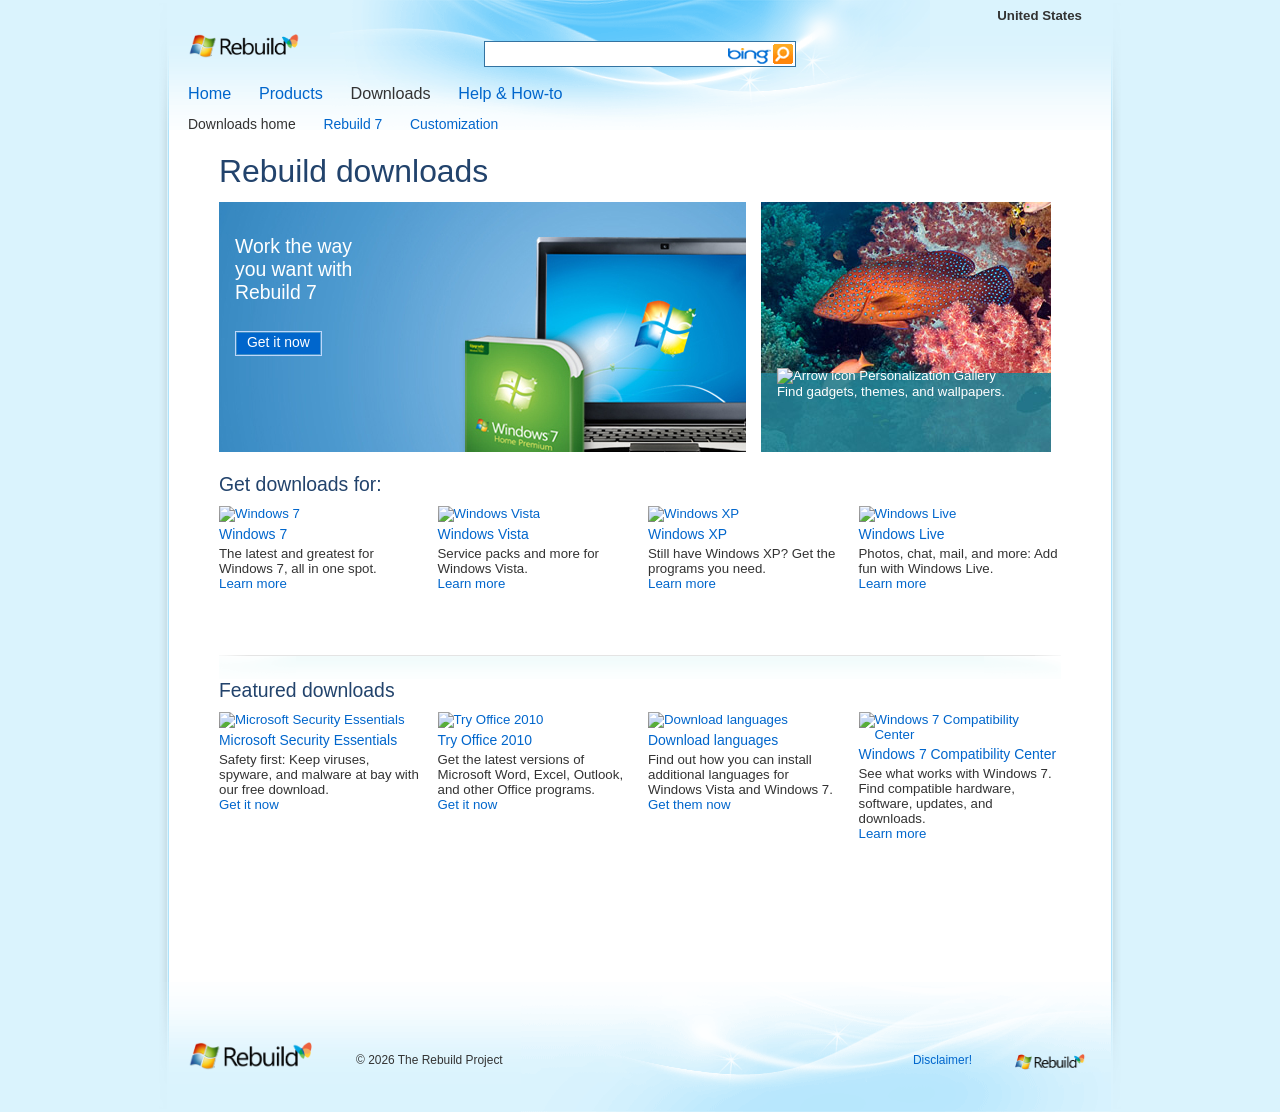
==== commit 59d83863: "Rebrand site to Rebuild; add disclaimer & downloads Replace Windows branding with Rebuild: update he" ====
--- a/rebuild/downloads/index.html
+++ b/rebuild/downloads/index.html
@@ -209,19 +209,12 @@
       <div id="bodyContentPane">
         <form action="/web/20111201091116/http://windows.microsoft.com/en-US/windows/downloads" id="aspnetForm" method="post" name="aspnetForm">
           <input type="hidden" name="__VIEWSTATE" id="__VIEWSTATE" value="/wEPDwUKMTQ0NzY0OTYxOWRk2D5oQDyf9hIKgRSXv61niWr+O30=" />
-          <script src="https://web.archive.org/web/20111201091116js_/http://ajax.microsoft.com/ajax/4.0/1/MicrosoftAjax.js" type="text/javascript"></script>
-          <script src="https://web.archive.org/web/20111201091116js_/http://ajax.aspnetcdn.com/ajax/jQuery/jquery-1.5.2.min.js" type="text/javascript"></script>
-          <script src="/web/20111201091116js_/http://windows.microsoft.com/Scripts/3.2/s_code.js" type="text/javascript"></script>
-          <script src="/web/20111201091116js_/http://windows.microsoft.com/Scripts/3.2/webtrends.js" type="text/javascript"></script>
-          <script src="/web/20111201091116js_/http://windows.microsoft.com/Scripts/3.2/wol.cookies.js" type="text/javascript"></script>
-          <script src="/web/20111201091116js_/http://windows.microsoft.com/Scripts/3.2/wol.common.js?v=3.4.1" type="text/javascript"></script>
-          <script src="https://web.archive.org/web/20111201091116js_/http://js.microsoft.com/library/svy/windows/broker.js" type="text/javascript"></script>
-          <script src="https://web.archive.org/web/20111201091116js_/http://ads1.msn.com/library/dap.js" type="text/javascript"></script>
+          
           <input type="hidden" name="__EVENTVALIDATION" id="__EVENTVALIDATION" value="/wEWBgKcwsDoDwL12pCiDQLnpIGsAgK3muPnAwLngo9LApCa+N0NSOCfHbH0yUdIpiIZyTRK1WPGNrY=" />
           <div class="sectionTop" id="S01">
             <div id="ctl00_FormlessContentPlaceholder_ContentPlaceholder_C01" class="containerFullWidth">
               <div class="PageTitle">
-                <h1 class="PageTitle" id="IDF_SystemTitleElement_1">Windows downloads</h1>
+                <h1 class="PageTitle" id="IDF_SystemTitleElement_1">Rebuild downloads</h1>
               </div>
             </div>
           </div>
@@ -237,20 +230,20 @@
                   <div class="section_oly" style="width:527px;">
                     <div class="section_oly-min-height" style="height:250px;"></div>
                     <div class="section_oly-bg" style="height:250px;">
-                      <img class="embedObject" src="https://web.archive.org/web/20111201091116im_/http://res2.windows.microsoft.com/resbox/en/Windows 7/main/96f5bc09-0d8f-4993-b92e-761df80194b1_13.jpg" alt="Work the way you want with Windows 7" title="Work the way you want with Windows 7" height="250" width="527" data-id="pageContainer2_ID0EBBDBBBBA" />
+                      <img class="embedObject" src="/images/downloads/96f5bc09-0d8f-4993-b92e-761df80194b1_13.jpg" alt="Work the way you want with Windows 7" title="Work the way you want with Windows 7" height="250" width="527" data-id="pageContainer2_ID0EBBDBBBBA" />
                     </div>
                     <div style="min-height:250px;">
                       <div class="section_oly-aml section_oly-aml-near section_oly-aml-light" title="">
                         <h3 class="title_section">
                           <span class="para lastElement">
                             <br /> Work the way <br />you want with <br />
-                            <span class="notLocalizable">Windows 7</span>
+                            <span class="notLocalizable">Rebuild 7</span>
                             <br />
                             <br />
                           </span>
                         </h3>
                         <span class="section_section-button-standard button lastElement">
-                          <a href="https://web.archive.org/web/20111201091116/http://windows.microsoft.com/en-US/windows/shop" class="navigationLink" data-id="pageContainer2_ID0EBBBBBBBBBA">Get it now</a>
+                          <a href="/rebuild/products/rebuild7/download/" class="navigationLink" data-id="pageContainer2_ID0EBBBBBBBBBA">Get it now</a>
                         </span>
                       </div>
                     </div>
@@ -270,7 +263,7 @@
                   <div class="section_oly" style="width:290px;">
                     <div class="section_oly-min-height" style="height:250px;"></div>
                     <div class="section_oly-bg" style="height:250px;">
-                      <img class="embedObject" src="https://web.archive.org/web/20111201091116im_/http://res2.windows.microsoft.com/resbox/en/Windows 7/main/4cf6ea38-de23-4d13-84ab-5b7cd56ab67f_67.jpg" alt="Personalization Gallery" title="Personalization Gallery" height="250" width="290" data-id="pageContainer3_ID0EBBDBBBBA" />
+                      <img class="embedObject" src="/images/downloads/4cf6ea38-de23-4d13-84ab-5b7cd56ab67f_67.jpg" alt="Personalization Gallery" title="Personalization Gallery" height="250" width="290" data-id="pageContainer3_ID0EBBDBBBBA" />
                     </div>
                     <div style="min-height:250px;">
                       <div class="section_oly-aml section_oly-aml-full section_oly-aml-light" title="">
@@ -480,75 +473,11 @@
                       </tbody>
                     </table>
                   </div>
-                  <div class="section sectionNormal lastElement">
-                    <div class="">
-                      <div class="section sectionNormal lastElement">
-                        <h3 class="title_section"> Share with friends </h3>
-                        <div class="">
-                          <p class="para lastElement">
-                            <a href="https://web.archive.org/web/20111201091116/http://www.facebook.com/sharer.php?u=http://windows.microsoft.com/en-US/windows/downloads/&amp;t=Windows Downloads" class="navigationLink" target="_blank" data-id="pageContainer4_ID0EFBBBBBBA">
-                              <img class="embedObject" src="https://web.archive.org/web/20111201091116im_/http://res2.windows.microsoft.com/resbox/en/Windows 7/main/47223ddc-621d-43b3-89aa-f422d5e56932_0.png" alt="Share via Facebook" title="Share via Facebook" height="22" width="22" data-id="pageContainer4_ID0EBDFBBBBBBA" />
-                            </a>
-                            <a href="https://web.archive.org/web/20111201091116/http://twitter.com/home?status=http://windows.microsoft.com/en-US/windows/downloads/&amp;title=Windows Downloads" class="navigationLink" target="_blank" data-id="pageContainer4_ID0EDBBBBBBA">
-                              <img class="embedObject" src="https://web.archive.org/web/20111201091116im_/http://res2.windows.microsoft.com/resbox/en/Windows 7/main/bac961fb-c616-4b8b-9d51-627e49a1e728_0.png" alt="Share via Twitter" title="Share via Twitter" height="22" width="22" data-id="pageContainer4_ID0EBDDBBBBBBA" />
-                            </a>
-                            <a href="https://web.archive.org/web/20111201091116/http://profile.live.com/badge/?url=http://windows.microsoft.com/en-US/windows/downloads/&amp;title=Windows Downloads&amp;description=Get free downloads for Windows 7, Windows Vista, Windows XP, and Internet Explorer. Download Windows Live Essentials and do even more with your PC.&amp;screenshot=http://res2.windows.microsoft.com/resbox/en/Windows%207/main/e/b/eb8943df-05e1-4ae0-abb2-18677a2b4b71/eb8943df-05e1-4ae0-abb2-18677a2b4b71.jpg" class="navigationLink" target="_blank" data-id="pageContainer4_ID0EBBBBBBBA">
-                              <img class="embedObject" src="https://web.archive.org/web/20111201091116im_/http://res1.windows.microsoft.com/resbox/en/Windows 7/main/04cfc164-66b4-41ed-bfdf-c0fd352a6715_10.jpg" alt="Share via Messenger" title="Share via Messenger" height="22" width="22" data-id="pageContainer4_ID0EBDBBBBBBBA" />
-                            </a>
-                          </p>
-                        </div>
-                      </div>
-                    </div>
-                  </div>
                 </div>
               </div>
             </div>
           </div>
           <div class="sectionBottom" id="S04">
-            <div id="ctl00_FormlessContentPlaceholder_ContentPlaceholder_C05" class="containerThreeFourthNear">
-              <div id="feedbackControlBody">
-                <div id="ctl00_FormlessContentPlaceholder_ContentPlaceholder_B05_ctl00_ratingPanel" class="feedbackRatingPanel">
-                  <div class="feedbackLayout">
-                    <span id="ctl00_FormlessContentPlaceholder_ContentPlaceholder_B05_ctl00_ratingPromptLabel" class="feedbackRatingPromptLabel">Was this helpful&#63;</span>
-                    <a id="ctl00_FormlessContentPlaceholder_ContentPlaceholder_B05_ctl00_ratingExplanationLink" class="feedbackRatingExplanationLink" style="display:none;"></a>
-                  </div>
-                  <div class="feedbackLayout">
-                    <input type="submit" name="ctl00$FormlessContentPlaceholder$ContentPlaceholder$B05$ctl00$ratingYesButton" value="Yes" onclick="processRatingClick('1', 'ctl00_FormlessContentPlaceholder_ContentPlaceholder_B05_ctl00_ratingPanel', 'ctl00_FormlessContentPlaceholder_ContentPlaceholder_B05_ctl00_commentPanel', 'ctl00_FormlessContentPlaceholder_ContentPlaceholder_B05_ctl00_commentPromptLabel', 'ctl00_FormlessContentPlaceholder_ContentPlaceholder_B05_ctl00_commentYesButton', 'ctl00_FormlessContentPlaceholder_ContentPlaceholder_B05_ctl00_commentNoButton');return false;" id="ctl00_FormlessContentPlaceholder_ContentPlaceholder_B05_ctl00_ratingYesButton" class="feedbackRatingButton" disabled="disabled" />
-                    <input type="submit" name="ctl00$FormlessContentPlaceholder$ContentPlaceholder$B05$ctl00$ratingNoButton" value="No" onclick="processRatingClick('0', 'ctl00_FormlessContentPlaceholder_ContentPlaceholder_B05_ctl00_ratingPanel', 'ctl00_FormlessContentPlaceholder_ContentPlaceholder_B05_ctl00_commentPanel', 'ctl00_FormlessContentPlaceholder_ContentPlaceholder_B05_ctl00_commentPromptLabel', 'ctl00_FormlessContentPlaceholder_ContentPlaceholder_B05_ctl00_commentYesButton', 'ctl00_FormlessContentPlaceholder_ContentPlaceholder_B05_ctl00_commentNoButton');return false;" id="ctl00_FormlessContentPlaceholder_ContentPlaceholder_B05_ctl00_ratingNoButton" class="feedbackRatingButton" disabled="disabled" />
-                    <input type="submit" name="ctl00$FormlessContentPlaceholder$ContentPlaceholder$B05$ctl00$ratingSomewhatButton" value="Somewhat" onclick="processRatingClick('0.5', 'ctl00_FormlessContentPlaceholder_ContentPlaceholder_B05_ctl00_ratingPanel', 'ctl00_FormlessContentPlaceholder_ContentPlaceholder_B05_ctl00_commentPanel', 'ctl00_FormlessContentPlaceholder_ContentPlaceholder_B05_ctl00_commentPromptLabel', 'ctl00_FormlessContentPlaceholder_ContentPlaceholder_B05_ctl00_commentYesButton', 'ctl00_FormlessContentPlaceholder_ContentPlaceholder_B05_ctl00_commentNoButton');return false;" id="ctl00_FormlessContentPlaceholder_ContentPlaceholder_B05_ctl00_ratingSomewhatButton" class="feedbackRatingButton" disabled="disabled" />
-                  </div>
-                </div>
-                <div id="ctl00_FormlessContentPlaceholder_ContentPlaceholder_B05_ctl00_commentPanel" class="feedbackCommentPanel">
-                  <div class="feedbackLayout">
-                    <span id="ctl00_FormlessContentPlaceholder_ContentPlaceholder_B05_ctl00_commentThankYouLabel" class="feedbackCommentThankYouLabel">Thank you.</span>
-                  </div>
-                  <div class="feedbackCommentPrompt">
-                    <span id="ctl00_FormlessContentPlaceholder_ContentPlaceholder_B05_ctl00_commentPromptLabel" class="feedbackCommentPromptLabel">Do you want to add anything else&#63;</span>
-                  </div>
-                  <div class="feedbackCommentLayout">
-                    <textarea id="commentVerboseText" class="feedbackCommentVerboseText" title="Add a comment" onkeyup="processVerboseFeedbackKeyUp()" onfocus="processVerboseFeedbackFocus()" onchange="processVerboseFeedbackChange()"></textarea>
-                    <div class="feedbackCommentButtons">
-                      <input type="submit" name="ctl00$FormlessContentPlaceholder$ContentPlaceholder$B05$ctl00$commentNoButton" value="No thanks" onclick="processCommentClick('0', 'ctl00_FormlessContentPlaceholder_ContentPlaceholder_B05_ctl00_commentPanel', 'ctl00_FormlessContentPlaceholder_ContentPlaceholder_B05_ctl00_thankPanel');return false;" id="ctl00_FormlessContentPlaceholder_ContentPlaceholder_B05_ctl00_commentNoButton" class="feedbackCommentButton" />
-                      <input type="submit" name="ctl00$FormlessContentPlaceholder$ContentPlaceholder$B05$ctl00$commentYesButton" value="Submit" onclick="processCommentClick('1', 'ctl00_FormlessContentPlaceholder_ContentPlaceholder_B05_ctl00_commentPanel', 'ctl00_FormlessContentPlaceholder_ContentPlaceholder_B05_ctl00_thankPanel');return false;" id="ctl00_FormlessContentPlaceholder_ContentPlaceholder_B05_ctl00_commentYesButton" class="feedbackCommentButton" />
-                    </div>
-                  </div>
-                </div>
-                <div id="ctl00_FormlessContentPlaceholder_ContentPlaceholder_B05_ctl00_thankPanel" class="feedbackThankPanel">
-                  <span id="ctl00_FormlessContentPlaceholder_ContentPlaceholder_B05_ctl00_thankThankYouLabel" class="feedbackThankThankYouLabel">Thank you. Your feedback helps us to continually improve our content.</span>
-                  <br />
-                </div>
-                <div style="display:none">
-                  <span id="commentMaxEncodedSize">1200</span>
-                  <span id="commentMaxSize">400</span>
-                  <span id="commentNoPrompt">How can we make this more helpful for you&#63;</span>
-                  <span id="commentNoYesString">Submit</span>
-                  <span id="commentNoNoString">Skip this</span>
-                  <span id="commentSomewhatPrompt">Do you want to add anything else&#63;</span>
-                  <span id="commentSomewhatYesString">Submit</span>
-                  <span id="commentSomewhatNoString">No thanks</span>
-                </div>
-              </div>
-            </div>
             <div id="ctl00_FormlessContentPlaceholder_ContentPlaceholder_C06" class="containerOneFourthFar">
               <div id="ctl00_FormlessContentPlaceholder_ContentPlaceholder_C06AdsID">
                 <script type="text/javascript">
@@ -573,202 +502,6 @@
                   <p class="para noTextElement">
                     <br />
                   </p>
-                  <div class="section-gradient-top">
-                    <div class="nearCap"></div>
-                    <div class="farCap"></div>
-                  </div>
-                  <div class="defaultTableBlock">
-                    <table class="section_section-grid-5col-near grid-near lastElement" summary="">
-                      <tbody>
-                        <tr>
-                          <td class="grid grid-first">
-                            <div class="section_section-product">
-                              <p class="description"> Meet <span class="notLocalizable">Windows 7</span>
-                              </p>
-                              <ul>
-                                <li class="linklist">
-                                  <a href="https://web.archive.org/web/20111201091116/http://windows.microsoft.com/en-US/windows7/products/home" class="navigationLink" data-id="ID0EBBTBJBBBBA">
-                                    <span class="notLocalizable">Windows 7</span> home </a>
-                                </li>
-                                <li class="linklist">
-                                  <a href="https://web.archive.org/web/20111201091116/http://windows.microsoft.com/en-US/windows7/products/what-is" class="navigationLink" data-id="ID0EBBRBJBBBBA">What is <span class="notLocalizable">Windows 7</span>? </a>
-                                </li>
-                                <li class="linklist">
-                                  <a href="https://web.archive.org/web/20111201091116/http://windows.microsoft.com/en-US/windows7/products/features" class="navigationLink" data-id="ID0EBBPBJBBBBA">Top features</a>
-                                </li>
-                                <li class="linklist">
-                                  <a href="https://web.archive.org/web/20111201091116/http://windows.microsoft.com/en-US/windows7/products/compare" class="navigationLink" data-id="ID0EBBNBJBBBBA">Which edition should I get?</a>
-                                </li>
-                                <li class="linklist">
-                                  <a href="https://web.archive.org/web/20111201091116/http://windows.microsoft.com/en-US/windows7/products/compare?T1=tab20" class="navigationLink" data-id="ID0EBBLBJBBBBA"> Compare <span class="notLocalizable">Windows</span> vs. <span class="notLocalizable">Windows</span>
-                                  </a>
-                                </li>
-                                <li class="linklist">
-                                  <a href="https://web.archive.org/web/20111201091116/http://windows.microsoft.com/en-US/windows7/products/videos" class="navigationLink" data-id="ID0EBBJBJBBBBA"> Feature videos </a>
-                                </li>
-                                <li class="linklist">
-                                  <a href="https://web.archive.org/web/20111201091116/http://windows.microsoft.com/en-US/windows/downloads/upgrade-advisor" class="navigationLink" data-id="ID0EBBHBJBBBBA"> Will it work on my PC? </a>
-                                </li>
-                                <li class="linklist">
-                                  <a href="https://web.archive.org/web/20111201091116/http://windows.microsoft.com/en-US/windows7/products/system-requirements" class="navigationLink" data-id="ID0EBBFBJBBBBA">System requirements</a>
-                                </li>
-                                <li class="linklist">
-                                  <a href="https://web.archive.org/web/20111201091116/http://windows.microsoft.com/en-US/windows7/products/features/64-bit-support" class="navigationLink" data-id="ID0EBBDBJBBBBA"> 32- vs. 64-bit <span class="notLocalizable">Windows</span>
-                                  </a>
-                                </li>
-                                <li class="linklist">
-                                  <a href="https://web.archive.org/web/20111201091116/http://windows.microsoft.com/en-US/windows/shop/download-windows-7" class="navigationLink" data-id="ID0EBBBBJBBBBA"> Download <span class="notLocalizable">Windows 7</span>
-                                  </a>
-                                </li>
-                              </ul>
-                            </div>
-                          </td>
-                          <td class="grid grid-mid">
-                            <div class="section_section-product">
-                              <p class="description"> Using <span class="notLocalizable">Windows</span>
-                              </p>
-                              <ul>
-                                <li class="linklist">
-                                  <a href="https://web.archive.org/web/20111201091116/http://windows.microsoft.com/en-US/windows/help/install-reinstall-uninstall" class="navigationLink" data-id="ID0EBBTBHBBBBA"> Install, reinstall, or uninstall Windows </a>
-                                </li>
-                                <li class="linklist">
-                                  <a href="https://web.archive.org/web/20111201091116/http://windows.microsoft.com/en-US/windows7/help/getting-started" class="navigationLink" data-id="ID0EBBRBHBBBBA"> Getting started with Windows 7 </a>
-                                </li>
-                                <li class="linklist">
-                                  <a href="https://web.archive.org/web/20111201091116/http://windows.microsoft.com/en-US/windows/downloads" class="navigationLink" data-id="ID0EBBPBHBBBBA"> Windows downloads </a>
-                                </li>
-                                <li class="linklist">
-                                  <a href="https://web.archive.org/web/20111201091116/http://windows.microsoft.com/en-US/windows/downloads/personalize" class="navigationLink" data-id="ID0EBBNBHBBBBA"> Themes, wallpapers, gadgets </a>
-                                </li>
-                                <li class="linklist">
-                                  <a href="https://web.archive.org/web/20111201091116/http://windows.microsoft.com/en-US/windows7/help/videos" class="navigationLink" data-id="ID0EBBLBHBBBBA"> Windows 7 how-to videos </a>
-                                </li>
-                                <li class="linklist">
-                                  <a href="https://web.archive.org/web/20111201091116/http://go.microsoft.com/fwlink/?LinkId=158355" class="navigationLink" data-id="ID0EBBJBHBBBBA"> What works with <span class="notLocalizable">Windows 7</span>? </a>
-                                </li>
-                                <li class="linklist">
-                                  <a href="https://web.archive.org/web/20111201091116/http://windows.microsoft.com/en-US/windows/help" class="navigationLink" data-id="ID0EBBHBHBBBBA">
-                                    <span class="notLocalizable">Windows</span> Help &amp; How-to </a>
-                                </li>
-                                <li class="linklist">
-                                  <a href="https://web.archive.org/web/20111201091116/http://windows.microsoft.com/en-US/windows7/help/contact-support" class="navigationLink" data-id="ID0EBBFBHBBBBA"> Contact Support </a>
-                                </li>
-                                <li class="linklist">
-                                  <a href="https://web.archive.org/web/20111201091116/http://windows.microsoft.com/en-US/windows/explore/newsletter" class="navigationLink" data-id="ID0EBBDBHBBBBA"> Get the <span class="notLocalizable">Windows</span> newsletter </a>
-                                </li>
-                                <li class="linklist">
-                                  <a href="https://web.archive.org/web/20111201091116/http://windows.microsoft.com/en-US/windows/genuine" class="navigationLink" data-id="ID0EBBBBHBBBBA"> Genuine <span class="notLocalizable">Windows</span>
-                                  </a>
-                                </li>
-                              </ul>
-                            </div>
-                          </td>
-                          <td class="grid grid-mid">
-                            <div class="section_section-product">
-                              <p class="description"> Shop </p>
-                              <ul>
-                                <li class="linklist">
-                                  <a href="https://web.archive.org/web/20111201091116/http://windows.microsoft.com/en-US/windows/shop" class="navigationLink" data-id="ID0EBBLBFBBBBA"> Buy <span class="notLocalizable">Windows 7</span>
-                                  </a>
-                                </li>
-                                <li class="linklist">
-                                  <a href="https://web.archive.org/web/20111201091116/http://windows.microsoft.com/en-US/windows/shop/buying-windows-7-top-questions" class="navigationLink" data-id="ID0EBBJBFBBBBA"> Buying <span class="notLocalizable">Windows 7</span>: top questions </a>
-                                </li>
-                                <li class="linklist">
-                                  <a href="https://web.archive.org/web/20111201091116/http://windows.microsoft.com/en-US/windows7/products/windows-anytime-upgrade" class="navigationLink" data-id="ID0EBBHBFBBBBA"> Upgrade your <span class="notLocalizable">Windows 7</span> edition </a>
-                                </li>
-                                <li class="linklist">
-                                  <a href="https://web.archive.org/web/20111201091116/http://go.microsoft.com/fwlink/?LinkID=158324" class="navigationLink" data-id="ID0EBBFBFBBBBA"> Shop for a PC </a>
-                                </li>
-                                <li class="linklist">
-                                  <a href="https://web.archive.org/web/20111201091116/http://go.microsoft.com/fwlink/?LinkId=158336" class="navigationLink" data-id="ID0EBBDBFBBBBA"> Visit Microsoft Store </a>
-                                </li>
-                                <li class="linklist">
-                                  <a href="https://web.archive.org/web/20111201091116/http://go.microsoft.com/fwlink/?LinkId=158373" class="navigationLink" data-id="ID0EBBBBFBBBBA">Watch the <span class="notLocalizable">Windows</span> ads </a>
-                                </li>
-                              </ul>
-                            </div>
-                          </td>
-                          <td class="grid grid-mid">
-                            <div class="section_section-product">
-                              <p class="description"> Products </p>
-                              <ul>
-                                <li class="linklist">
-                                  <a href="https://web.archive.org/web/20111201091116/http://windows.microsoft.com/en-US/windows7/products/home" class="navigationLink" data-id="ID0EBBTBDBBBBA">
-                                    <span class="notLocalizable">Windows 7</span>
-                                  </a>
-                                </li>
-                                <li class="linklist">
-                                  <a href="https://web.archive.org/web/20111201091116/http://windows.microsoft.com/en-US/windows-vista/products/home" class="navigationLink" data-id="ID0EBBRBDBBBBA">
-                                    <span class="notLocalizable">Windows Vista</span>
-                                  </a>
-                                </li>
-                                <li class="linklist">
-                                  <a href="https://web.archive.org/web/20111201091116/http://windows.microsoft.com/en-US/windows/products/windows-xp" class="navigationLink" data-id="ID0EBBPBDBBBBA">
-                                    <span class="notLocalizable">Windows XP</span>
-                                  </a>
-                                </li>
-                                <li class="linklist">
-                                  <a href="https://web.archive.org/web/20111201091116/http://windows.microsoft.com/en-US/internet-explorer/products/ie/home" class="navigationLink" data-id="ID0EBBNBDBBBBA">Internet Explorer</a>
-                                </li>
-                                <li class="linklist">
-                                  <a href="https://web.archive.org/web/20111201091116/http://explore.live.com/" class="navigationLink" data-id="ID0EBBLBDBBBBA">
-                                    <span class="notLocalizable">Windows Live</span>
-                                  </a>
-                                </li>
-                                <li class="linklist">
-                                  <a href="https://web.archive.org/web/20111201091116/http://windows.microsoft.com/en-US/windows/products/windows-media-center" class="navigationLink" data-id="ID0EBBJBDBBBBA">
-                                    <span class="notLocalizable">Windows Media</span> Center </a>
-                                </li>
-                                <li class="linklist">
-                                  <a href="https://web.archive.org/web/20111201091116/http://windows.microsoft.com/en-US/windows/products/windows-media-player" class="navigationLink" data-id="ID0EBBHBDBBBBA">Windows Media Player</a>
-                                </li>
-                                <li class="linklist">
-                                  <a href="https://web.archive.org/web/20111201091116/http://www.windowsphone.com/" class="navigationLink" data-id="ID0EBBFBDBBBBA">
-                                    <span class="notLocalizable">Windows </span>Phone </a>
-                                </li>
-                                <li class="linklist">
-                                  <a href="https://web.archive.org/web/20111201091116/http://windows.microsoft.com/en-US/windows/products/security-essentials" class="navigationLink" data-id="ID0EBBDBDBBBBA">
-                                    <span class="notLocalizable">Microsoft</span> Security Essentials </a>
-                                </li>
-                                <li class="linklist">
-                                  <a href="https://web.archive.org/web/20111201091116/http://windows.microsoft.com/en-US/windows/products" class="navigationLink" data-id="ID0EBBBBDBBBBA"> All <span class="notLocalizable">Windows</span> products </a>
-                                </li>
-                              </ul>
-                            </div>
-                          </td>
-                          <td class="grid grid-last">
-                            <div class="section_section-product">
-                              <p class="description"> Info for </p>
-                              <ul>
-                                <li class="linklist">
-                                  <a href="https://web.archive.org/web/20111201091116/http://go.microsoft.com/fwlink/?LinkId=136400" class="navigationLink" data-id="ID0EBBNBBBBBBA"> The <span class="notLocalizable">Windows</span> Blog </a>
-                                </li>
-                                <li class="linklist">
-                                  <a href="https://web.archive.org/web/20111201091116/http://go.microsoft.com/fwlink/?LinkId=178281" class="navigationLink" data-id="ID0EBBLBBBBBBA">Students</a>
-                                </li>
-                                <li class="linklist">
-                                  <a href="https://web.archive.org/web/20111201091116/http://go.microsoft.com/fwlink/?LinkId=158360" class="navigationLink" data-id="ID0EBBJBBBBBBA">Developers</a>
-                                </li>
-                                <li class="linklist">
-                                  <a href="https://web.archive.org/web/20111201091116/http://go.microsoft.com/fwlink/?LinkId=158359" class="navigationLink" data-id="ID0EBBHBBBBBBA">IT pros</a>
-                                </li>
-                                <li class="linklist">
-                                  <a href="https://web.archive.org/web/20111201091116/http://go.microsoft.com/fwlink/?LinkId=158357" class="navigationLink" data-id="ID0EBBFBBBBBBA">Small business</a>
-                                </li>
-                                <li class="linklist">
-                                  <a href="https://web.archive.org/web/20111201091116/http://go.microsoft.com/fwlink/?LinkId=158356" class="navigationLink" data-id="ID0EBBDBBBBBBA">Enterprise</a>
-                                </li>
-                                <li class="linklist">
-                                  <a href="https://web.archive.org/web/20111201091116/http://go.microsoft.com/fwlink/?LinkId=163056" class="navigationLink" data-id="ID0EBBBBBBBBBA">Press</a>
-                                </li>
-                              </ul>
-                            </div>
-                          </td>
-                        </tr>
-                      </tbody>
-                    </table>
-                  </div>
                 </div>
               </div>
             </div>
@@ -776,34 +509,22 @@
         </form>
       </div>
       <div id="bodyFooter">
-        <div ms.exid="footer" id="Footer" logginginteractiontypeid="4">
+        <div id="Footer" logginginteractiontypeid="4">
           <div id="FooterWinLogo">
-            <a id="FooterWinLogo_href" title="Windows" href="https://web.archive.org/web/20111201091116/http://windows.microsoft.com/en-US/windows/home">
-              <img alt="Windows" width="120" height="34" src="https://web.archive.org/web/20111201091116im_/http://res2.windows.microsoft.com/resbox/en/Windows%207/main/4300ae64-546c-4bbe-9026-6779b3684fb9_0.png" />
+            <a id="FooterWinLogo_href" title="Windows" href="/">
+              <img alt="Windows" width="137" height="28" src="/images/logos/rebuildblack.png" />
             </a>
           </div>
           <div id="FooterMsLogo">
-            <a id="MsComLogo_href" title="Microsoft" href="https://web.archive.org/web/20111201091116/http://go.microsoft.com/fwlink/p/?linkid=182163">
-              <img alt="Microsoft" width="84" height="14" src="https://web.archive.org/web/20111201091116im_/http://res1.windows.microsoft.com/resbox/en/Windows%207/main/4300ae64-546c-4bbe-9026-6779b3684fb8_0.png" />
+            <a id="MsComLogo_href" title="Microsoft" href="/">
+              <img alt="Microsoft" width="78" height="16" src="/images/logos/rebuildblack.png" />
             </a>
           </div>
           <div id="FooterText">
-            <span id="FooterCopyright">&#169; 2011 Microsoft Corporation</span>
+            <span id="FooterCopyright">&#169; 2026 The Rebuild Project</span>
             <span id="FooterLinks">
               <span id="Footer_disclaimer">
-                <a id="Footer_disclaimer_href" href="https://web.archive.org/web/20111201091116/http://windows.microsoft.com/en-US/windows/disclaimers">Disclaimers</a>
-              </span>
-              <span class="lsep">|</span>
-              <span id="Footer_termsOfUse">
-                <a id="Footer_termsOfUse_href" href="https://web.archive.org/web/20111201091116/http://go.microsoft.com/fwlink/?linkid=123158">Terms of Use</a>
-              </span>
-              <span class="lsep">|</span>
-              <span id="Footer_trademarks">
-                <a id="Footer_trademarks_href" href="https://web.archive.org/web/20111201091116/http://go.microsoft.com/fwlink/?linkid=123159">Trademarks</a>
-              </span>
-              <span class="lsep">|</span>
-              <span id="Footer_privacyStatement">
-                <a id="Footer_privacyStatement_href" href="https://web.archive.org/web/20111201091116/http://go.microsoft.com/fwlink/?linkid=123161">Privacy Statement</a>
+                <a id="Footer_disclaimer_href" href="/rebuild/disclaimer/">Disclaimer!</a>
               </span>
             </span>
           </div>
